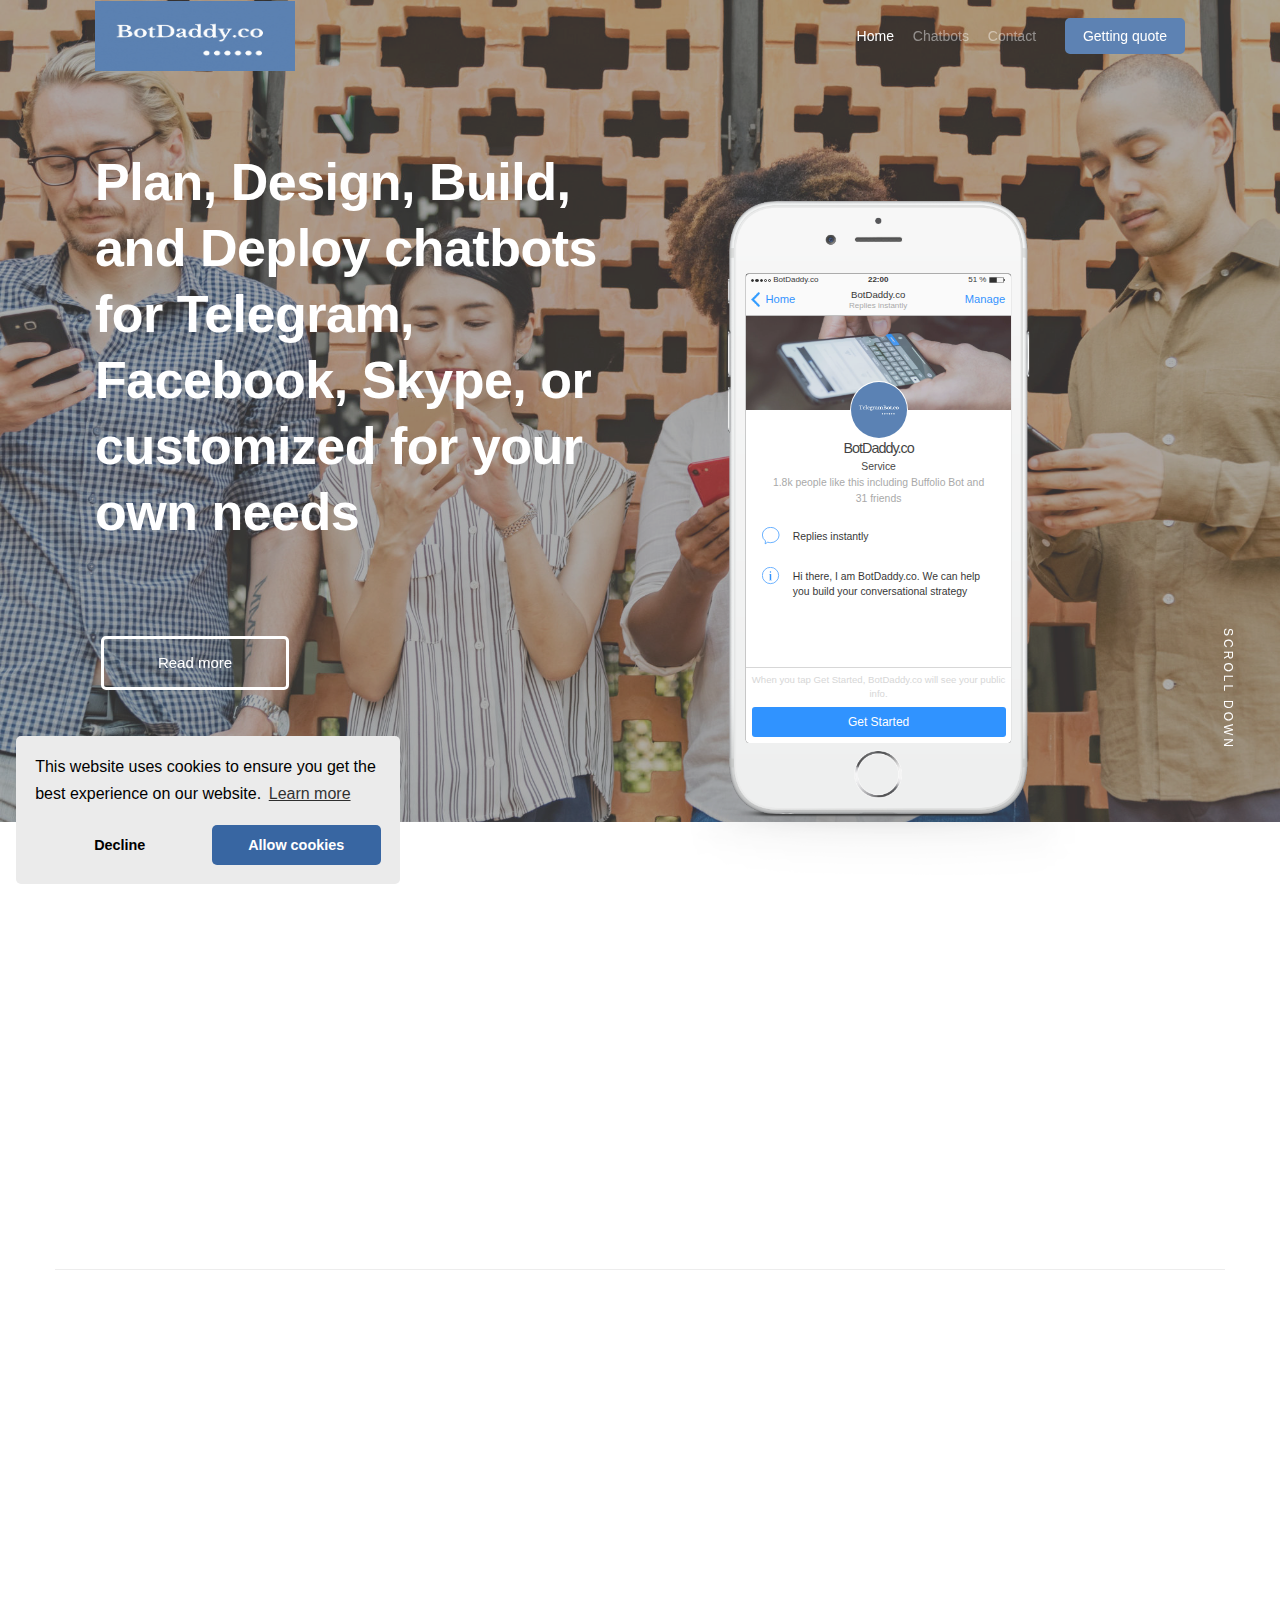
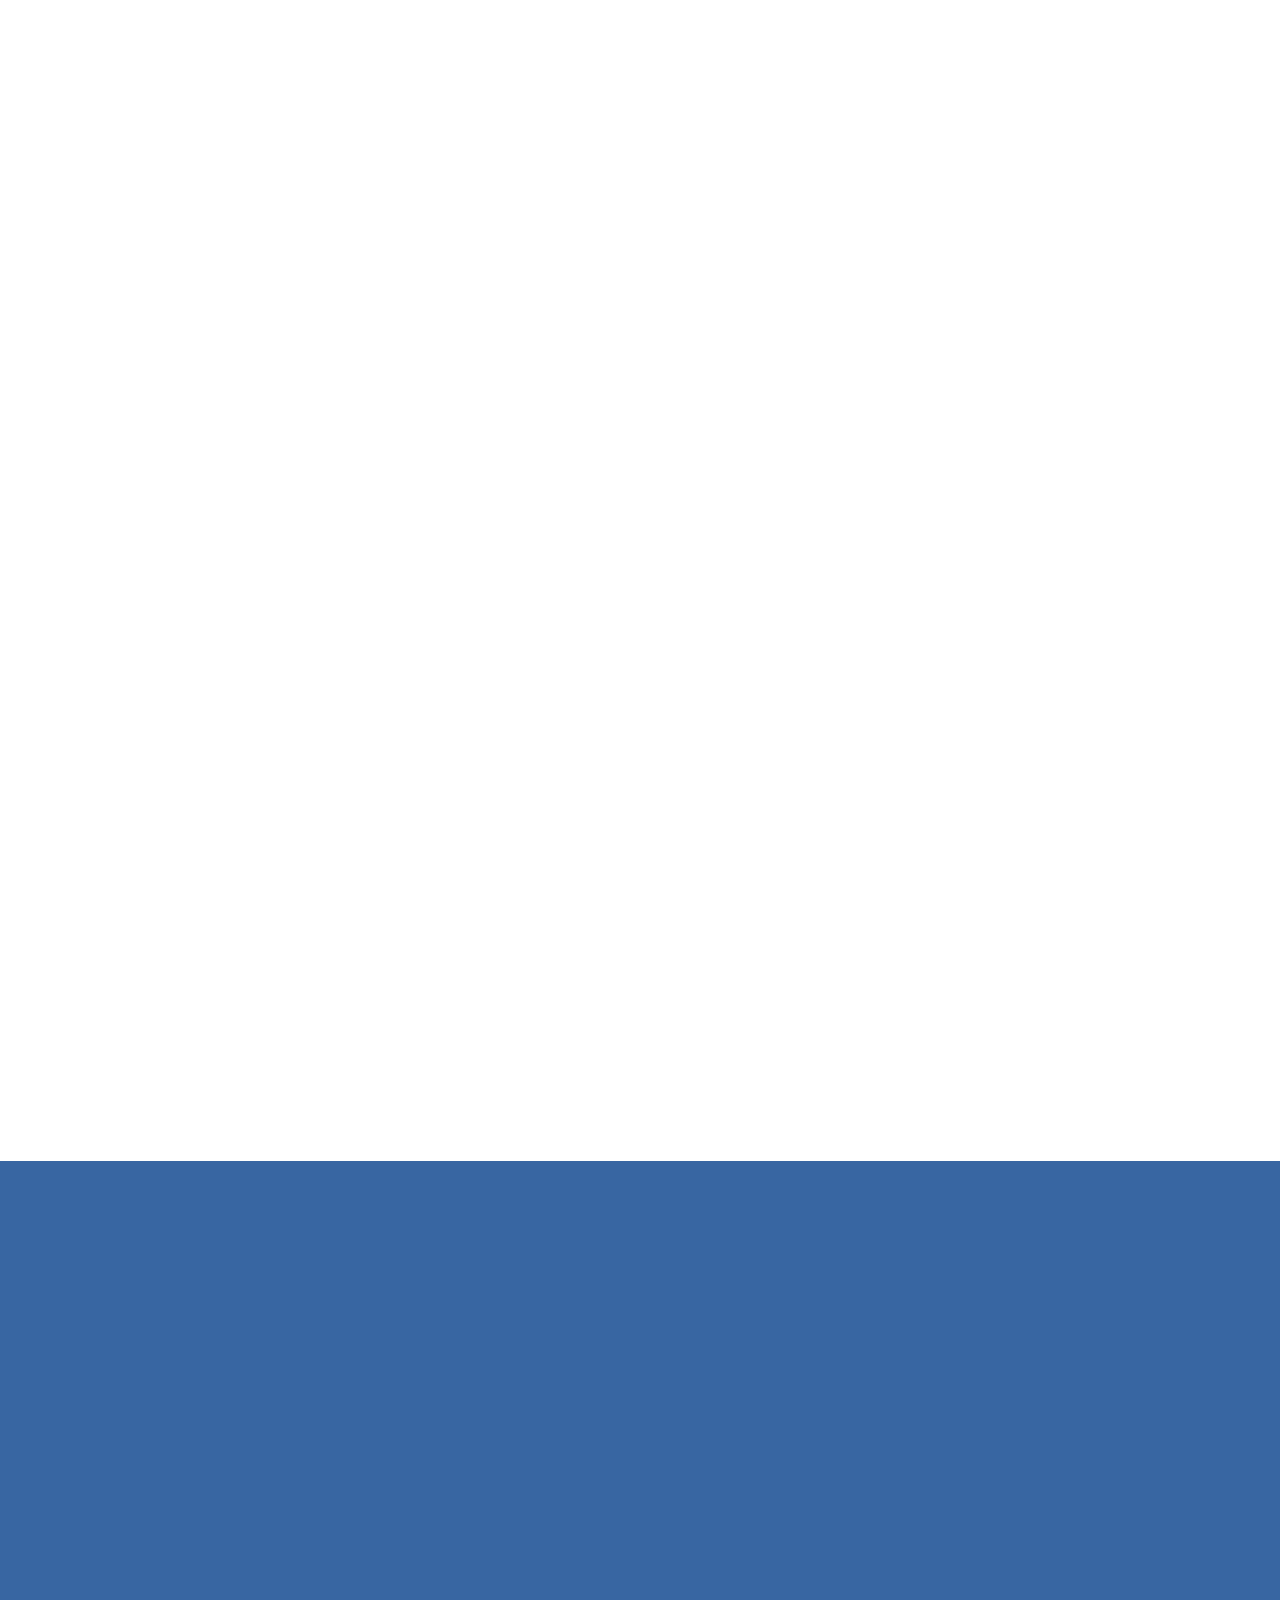
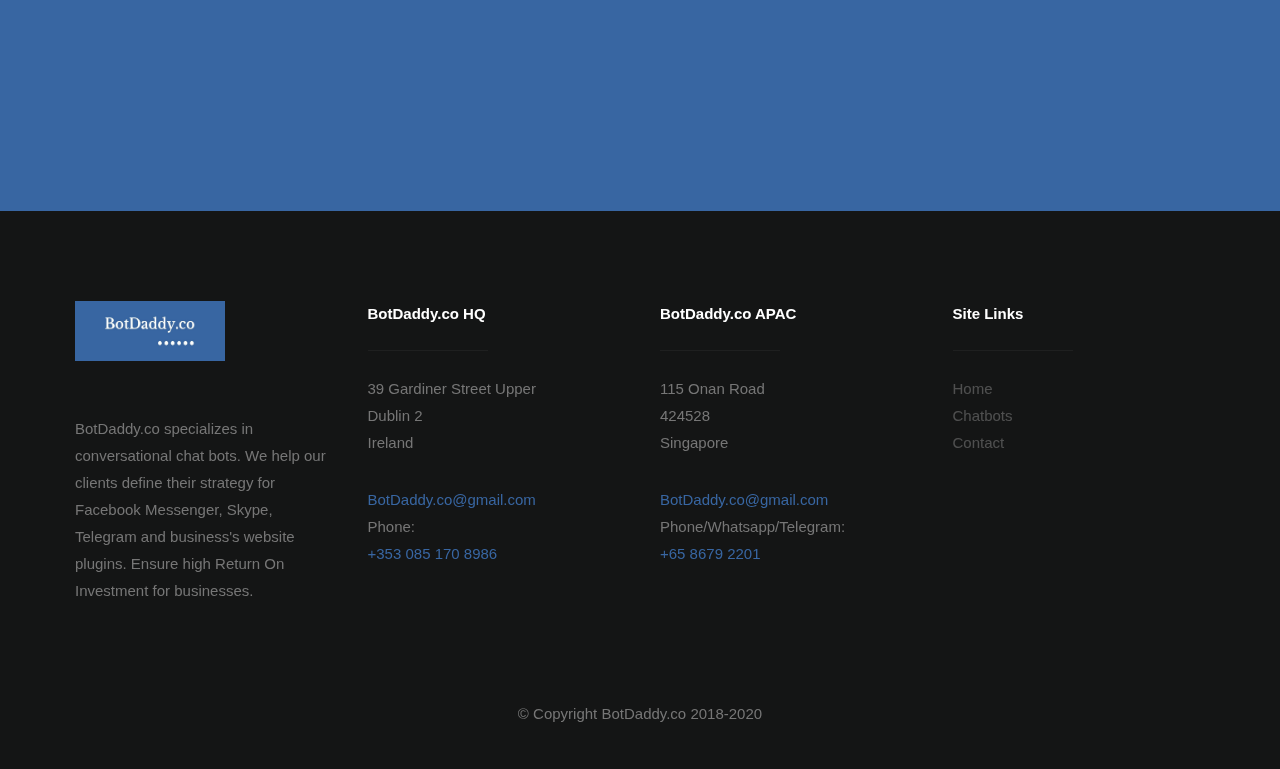
==== index.html @ 033c1978 "Improve loading speed" ====
<!DOCTYPE html>
<!--[if lt IE 9 ]><html class="no-js oldie" lang="en"> <![endif]-->
<!--[if IE 9 ]><html class="no-js oldie ie9" lang="en"> <![endif]-->
<!--[if (gte IE 9)|!(IE)]><!-->
<html class="no-js" lang="en">
<!--<![endif]-->

<head>

    <!--- basic page needs
   ================================================== -->
    <meta charset="utf-8">
    <title>BotDaddy.co</title>
    <!-- Primary Meta Tags -->
    <title>BotDaddy.co - Fully integrated AI driven ChatBots</title>
    <meta name="title" content="BotDaddy.co - Fully integrated AI driven ChatBots">
    <meta name="description" content="BotDaddy.co specializes in driving business goals through AI driven ChatBots for global brands and in integrating ChatBots in the customer journey.">

    <!-- Open Graph / Facebook -->
    <meta property="og:type" content="website">
    <meta property="og:url" content="https://botdaddy.co/">
    <meta property="og:title" content="BotDaddy.co - Fully integrated AI driven ChatBots">
    <meta property="og:description" content="BotDaddy.co specializes in driving business goals through AI driven ChatBots for global brands and in integrating ChatBots in the customer journey.">
    <meta property="og:image" content="https://raw.githubusercontent.com/itchybumDev/BotDaddy.co/master/images/logo.png">

    <!-- Twitter -->
    <meta property="twitter:card" content="summary_large_image">
    <meta property="twitter:url" content="https://botdaddy.co/">
    <meta property="twitter:title" content="BotDaddy.co - Fully integrated AI driven ChatBots">
    <meta property="twitter:description" content="BotDaddy.co specializes in driving business goals through AI driven ChatBots for global brands and in integrating ChatBots in the customer journey.">
    <meta property="twitter:image" content="https://raw.githubusercontent.com/itchybumDev/BotDaddy.co/master/images/logo.png">

    <!-- mobile specific metas
   ================================================== -->
    <meta name="viewport" content="width=device-width, initial-scale=1">

    <!-- CSS
   ================================================== -->
    <link rel="stylesheet" href="css/base.css">
    <link rel="stylesheet" href="css/vendor.css">
    <link rel="stylesheet" href="css/main.css">
    <link rel="stylesheet" href="css/jquery.fbmessenger.css">

    <style>
        .filter-blue {
            filter: invert(39%) sepia(3%) saturate(7454%) hue-rotate(175deg) brightness(97%) contrast(108%);
        }
       .feature.map {
            height:100%;
            iframe {
                height:100%;
                width:100%;
                border:0;
                filter: url("data:image/svg+xml;utf8,<svg xmlns=\'http://www.w3.org/2000/svg\'><filter id=\'grayscale\'><feColorMatrix type=\'matrix\' values=\'0.3333 0.3333 0.3333 0 0 0.3333 0.3333 0.3333 0 0 0.3333 0.3333 0.3333 0 0 0 0 0 1 0\'/></filter></svg>#grayscale"); /* Firefox 10+ */
                filter: gray; /* IE6-9 */
                -webkit-filter: grayscale(99%); /* Chrome 19+ & Safari 6+ */
                -webkit-backface-visibility: hidden;  /* Fix for transition flickering */
            }
        }
        /* Create four equal columns that sits next to each other */
        .col-img {
            flex: 25%;
            max-width: 25%;
            padding: 20px;
            border:1px solid #ecf1f4;
            display:block;
            margin:-1px -1px 0 0;
        }

        .col-img img {
            margin-top: 8px;
            vertical-align: middle;
            transform: scale(1.0);
            -webkit-transform: scale(1.0);
            -webkit-transition: 0.6s ease;
            transition: 0.6s ease;
        }

        .col-img img:hover {
            transform: scale(1.1);
            -webkit-transform: scale(1.1);
            -webkit-transition: 0.6s ease;
            transition: 0.6s ease;
        }
        /* Responsive layout - makes a two column-layout instead of four columns */
        @media screen and (max-width: 800px) {
            .col-img {
                flex: 50%;
                max-width: 50%;
            }
        }

        /* Responsive layout - makes the two columns stack on top of each other instead of next to each other */
        @media screen and (max-width: 600px) {
            .col-img {
                /* flex: 100%; */
                max-width: 100%;
            }
        }
    </style>

    <!-- script
   ================================================== -->
    <script src="js/modernizr.js"></script>
    <script src="js/pace.min.js"></script>

    <!-- favicons
	================================================== -->
    <link rel="shortcut icon" href="favicon.ico?" type="image/x-icon">
    <link rel="icon" href="favicon.ico?" type="image/x-icon">

    <!-- clock
    ================================================== -->
    <script>
    function startTime() {
        var today = new Date();
        var h = today.getHours();
        var m = today.getMinutes();
        m = checkTime(m);
        document.getElementById('jsm-clock').innerHTML = h + ":" + m;
        var t = setTimeout(startTime, 500);
    }

    function checkTime(i) {
        if (i < 10) {i = "0" + i};  // add zero in front of numbers < 10
        return i;
    }
	</script>

	<!-- Google Analytics
    =================================================== -->
    <!-- Global site tag (gtag.js) - Google Analytics -->
		<script async src="https://www.googletagmanager.com/gtag/js?id=UA-74385124-1"></script>
		<script>
 			window.dataLayer = window.dataLayer || [];
  			function gtag(){dataLayer.push(arguments);}
  			gtag('js', new Date());

  			gtag('config', 'UA-74385124-1');
	</script>
    <!-- End Google Analytics -->

	<!-- Google Tag Manager -->
    <script>(function(w,d,s,l,i){w[l]=w[l]||[];w[l].push({'gtm.start':
    new Date().getTime(),event:'gtm.js'});var f=d.getElementsByTagName(s)[0],
    j=d.createElement(s),dl=l!='dataLayer'?'&l='+l:'';j.async=true;j.src=
    'https://www.googletagmanager.com/gtm.js?id='+i+dl;f.parentNode.insertBefore(j,f);
    })(window,document,'script','dataLayer','GTM-W5M9P9');</script>
    <!-- End Google Tag Manager -->
    <!-- Google Tag Manager (noscript) -->
    <noscript><iframe src="https://www.googletagmanager.com/ns.html?id=GTM-W5M9P9"
    height="0" width="0" style="display:none;visibility:hidden"></iframe></noscript>
    <!-- End Google Tag Manager (noscript) -->
	<!-- End Google Tag Manager -->


    <!-- Cookie stuff
    =================================================-->
    <link rel="stylesheet" type="text/css" href="css/cookieconsent.min.css" />
    <script src="js/cookieconsent.js"></script>

    <script>
    window.addEventListener("load", function(){
        window.cookieconsent.initialise({
        "palette": {
            "popup": {
            "background": "#ebebeb",
            "text": "#000"
            },
            "button": {
            "background": "#3866a2"
            }
        },
        "theme": "classic",
        "position": "bottom-left",

        "type": "opt-in",
        "content": {
            "href": "https://BotDaddy.co/cookies/"
        },

        onInitialise: function (status) {
            var type = this.options.type;
            var didConsent = this.hasConsented();
            if (type == 'opt-in' && didConsent) {
                // enable cookies
                console.log("consent previously given");
            }
            if (type == 'opt-out' && !didConsent) {
                // disable cookies
                console.log("consent previously denied");
            }
        },

        onStatusChange: function(status, chosenBefore) {
            var type = this.options.type;
            var didConsent = this.hasConsented();
            if (type == 'opt-in' && didConsent) {
                // enable cookies
                console.log("consent given");
            }
            if (type == 'opt-out' && !didConsent) {
                // disable cookies
                console.log("consent revoked");
            }
        },

        onRevokeChoice: function() {
            var type = this.options.type;
            if (type == 'opt-in') {
                // disable cookies
                console.log("consent active revoked");
            }
            if (type == 'opt-out') {
                // enable cookies
                console.log("consent active allowed");
            }
        },
    })});
    </script>


    <!-- header
   ================================================== -->
   <header id="header" class="row">
    <link rel="shortcut icon" type="image/x-icon" href="favicon.ico?">
    <link rel="apple-touch-icon" sizes="180x180" href="/apple-touch-icon.png">
    <link rel="icon" type="image/png" sizes="32x32" href="/favicon-32x32.png">
    <link rel="icon" type="image/png" sizes="16x16" href="/favicon-16x16.png">
    <link rel="manifest" href="/site.webmanifest">
    <link rel="mask-icon" href="/safari-pinned-tab.svg" color="#5bbad5">
    <meta name="msapplication-TileColor" content="#da532c">
    <meta name="theme-color" content="#ffffff">



   		<div class="header-logo">
	        <a href="index.html">BotDaddy.co</a>
	    </div>

	   	<nav id="header-nav-wrap">
			<ul class="header-main-nav">
				<li class="current"><a class="smoothscroll"  href="#home" title="home">Home</a></li>
                <li><a class="smoothscroll"  href="#about" title="about">Chatbots</a></li>
<!-- 				<li><a class="smoothscroll"  href="#jobs" title="jobs">Jobs</a></li>
				<li><a class="smoothscroll"  href="#team" title="team">Team</a></li> -->
				<li><a class="smoothscroll"  href="#maps" title="contact">Contact</a></li>
			</ul>

            <a href="mailto:BotDaddy.co@gmail.com?subject=Information request via BotDaddy.co" title="Quote-me" class="button button-primary cta">Getting quote</a>
		</nav>

		<a class="header-menu-toggle" href="#"><span>Menu</span></a>

   </header> <!-- /header -->


   <!-- home
   ================================================== -->
   <section id="home" data-parallax="scroll" data-image-src="images/hero-bg.jpg" data-natural-width=3000 data-natural-height=2000>

        <div class="overlay"></div>
        <div class="home-content">

            <div class="row contents">
                <div class="home-content-left">

                    <h1 data-aos="fade-up">
                        Plan, Design, Build, 
                        and Deploy chatbots for 
                        Telegram, Facebook, Skype,
                        or customized for your own needs
                    </h1>

                    <div class="buttons" data-aos="fade-up">
                        <a href="#about" class="smoothscroll button stroke">
                            Read more
                        </a>
                    </div>

                </div>

                <div class="home-image-right">
                    <div class="vcenter">
                        <div class="iphone-wrapper">
                            <img alt="iPhone 6 white" src="images/iphone-app-940.png" />
                            <div class="screen-content">
                            </div>
                        </div>
                    </div>
                </div>
            </div>

        </div> <!-- end home-content -->

        <!-- end home-social-list -->

        <div class="home-scrolldown">
            <a href="#about" class="scroll-icon smoothscroll">
                <span>Scroll Down</span>
            </a>
        </div>

    </section> <!-- end home -->


    <!-- about
    ================================================== -->
    <section id="about">
        <div class="row about-intro">

            <div class="col-four">
                <h1 class="intro-header" data-aos="fade-up">Why chatbots?</h1>
            </div>
            <div class="col-eight">
                <p class="lead" data-aos="fade-up">
                    Due to Covid-19, companies have picked up the pace to move to the cloud, especially in online customer-interaction.
                    We believe 1-on-1 conversation offers unparalleled opportunities to with your customers in a natural way via chat bots. At
                    BotDaddy.co we have strong backgrounds in retails, marketing, customer care, queuing system and finacial advisors.
                </p>
            </div>

        </div>

        <div class="row about-features">

            <div class="features-list block-1-3 block-m-1-2 block-mob-full group">

                <div class="bgrid feature" data-aos="fade-up">

                    <span class="filter-blue"><img src="./images/icons/megaphone.svg" alt="megaphone" srcset="./images/icons/megaphone.svg" width="50px" height="50px"></span>

                    <div class="service-content">

                        <h3>Reach billions of people</h3>

                        <p>More than 2.3 billion people chat every day. Users use Telegram, Facebook Messenger, WeChat, WhatsApp and many other platforms to talk with brands. <a href="https://www.messengerpeople.com/global-messenger-usage-statistics/">Source</a>
                        </p>

                    </div>

                    </div> <!-- /bgrid -->

                    <div class="bgrid feature" data-aos="fade-up">

                    <span class="filter-blue"><img src="./images/icons/chat.svg" alt="chat" srcset="./images/icons/chat.svg" width="50px" height="50px"></span>

                    <div class="service-content">
                        <h3>Have 1-1 personal conversations</h3>

                        <p>Companies have a unique opportunity to have personalized conversations through messaging platforms.
                            Answering customers' queries at a fraction of a seconds and reduce the workload on customer service agents.
                        </p>


                    </div>

                </div> <!-- /bgrid -->

                <div class="bgrid feature" data-aos="fade-up">

                    <span class="filter-blue"><img src="./images/icons/dollar.svg" alt="dollar" srcset="./images/icons/dollar.svg" width="50px" height="50px"></span>


                    <div class="service-content">
                        <h3>Drive conversion & sales</h3>

                        <p>With chatbot technology you can leverage the conversation to drive conversion and sales.
                            Scale business globally without increasing your overhead cost for human agents.
                        </p>

                    </div>

                </div> <!-- /bgrid -->

                    <div class="bgrid feature" data-aos="fade-up">

                        <span class="filter-blue"><img src="./images/icons/conversation.svg" alt="conversation" srcset="./images/icons/conversation.svg" width="50px" height="50px"></span>


                    <div class="service-content">
                        <h3>Conversational Strategy</h3>

                        <p>We work closely together with you to create a plan that fits with your business goals.
                            And refine the requirements along the way to produce battle-tested application, that will perform at global scale.
                        </p>

                    </div>

                    </div> <!-- /bgrid -->

                <div class="bgrid feature" data-aos="fade-up">

                    <span class="filter-blue"><img src="./images/icons/gear.svg" alt="gear" srcset="./images/icons/gear.svg" width="50px" height="50px"></span>


                    <div class="service-content">
                        <h3>Bespoke bot building</h3>

                        <p>We design, build, deploy & maintain chat bots with Machine Learning, AI in a conversational setting.
                        </p>
                    </div>

                </div> <!-- /bgrid -->

                <div class="bgrid feature" data-aos="fade-up">

                    <span class="filter-blue"><img src="./images/icons/connect.svg" alt="connect" srcset="./images/icons/connect.svg" width="50px" height="50px"></span>


                    <div class="service-content">
                        <h3>Integration in your digital journey</h3>

                        <p>We create bots that connects with your systems, and support your business needs.
                            Starting as low as SGD $1388 for production & 3 months of production support.
                        </p>

                    </div>

                </div> <!-- /bgrid -->

            </div> <!-- end features-list -->

        </div> <!-- end about-features -->

        <div class="row about-how">

            <h1 class="intro-header" data-aos="fade-up">How we work</h1>

            <div class="about-how-content" data-aos="fade-up">
                <div class="about-how-steps block-1-2 block-tab-full group">

                    <div class="bgrid step" data-item="1">
                        <h3>Strategy</h3>
                        <p>We starts with a simple question: "What problem are you trying to solve for your customers?". On this basis, we create 
                            a strategy to have a conversational bot to answer and address your customers' problems.
                    </div>

                    <div class="bgrid step" data-item="2">
                        <h3>Design</h3>
                        <p>We design a conversation flow that represents your company's personalities. This can be a custom-built platform, Facebook Messenger, Telegram, Skype chat platform.
                        </p>
                    </div>

                    <div class="bgrid step" data-item="3">
                        <h3>Development</h3>
                        <p>We create, develop, deploy & maintain the bot. All our chat are powered with the BotDaddy.co multi-lingual NLP and AI which supports English, Vietnamese & Thai. Our bots are privacy by design and adhere to the strict EU privacy guidelines.
                        </p>
                    </div>

                    <div class="bgrid step" data-item="4">
                        <h3>Maintenance</h3>
                        <p>We maintain the health of the bot, ensure that the bot is available for 99.99% of the time. 
                            Consumers can expect a response within a minute. We continuously collect usage metrics, which allowing business to review
                            and decide on the next business goals to fully capture the customers' needs.
                        </p>
                    </div>

                </div>
           </div> <!-- end about-how-content -->

        </div> <!-- end about-how -->

<!-- s -->

    </section> <!-- end about -->


    <!-- pricing
    ================================================== -->
    <!-- <section id="jobs">
        <div class="row jobs-content">

            <div class="col-four jobs-intro">
                <h1 class="intro-header" data-aos="fade-up">Join our team!</h1>

                <p data-aos="fade-up">
                Are you ready to join a fast growing company? We are always looking for talent to join our team.
                <br>
                We have offices in Amsterdam, the Netherlands and Ho Chi Minh, Vietnam. Our cultural values are open, responsible, transparent, honest. Both internal and external. Want to join our team?
                </p>
            </div>

            <div class="col-eight jobs-table">
                <div class="row">

                    <div class="col-six plan-wrap">
                        <div class="plan-block" data-aos="fade-up">

                            <div class="plan-top-part">
                                <h3 class="plan-block-title">Chat & Voice Bot Consultant</h3>
                                <p class="plan-block-price">APAC</p>
                                <p class="plan-block-per">Ho Chi Minh</p>
                            </div>

                            <div class="plan-bottom-part">
                                <ul class="plan-block-features">
                                    <li><span>Location:</span> Ho Chi Minh City, Vietnam</li>
                                    <li>Own client projects from start to finish</li>
                                    <li>Chat bot expert</li>
                                    <li>Super Project Manager</li>
                                    <li><a href="files/Chat%20&%20Voicebot%20Consultant%20APAC.pdf" target="_blank">Full job description</a></li>
                                </ul>

                                <a class="button button-primary large" href="mailto:BotDaddy.co@gmail.com?subject=Application via website&body=Please include all relevant information and your resume.">Apply here</a>
                            </div>

                        </div>
                    </div> 

                    <div class="col-six plan-wrap">
                        <div class="plan-block primary" data-aos="fade-up">

                            <div class="plan-top-part">
                                <h3 class="plan-block-title">Chat & Voice Bot Consultant</h3>
                                <p class="plan-block-price">EMEA</p>
                                <p class="plan-block-per">Amsterdam</p>
                            </div>

                            <div class="plan-bottom-part">
                                <ul class="plan-block-features">
                                    <li><span>Location:</span> Amsterdam, the Netherlands</li>
                                    <li>Own client projects from start to finish</li>
                                    <li>Chat bot expert</li>
                                    <li>Super Project Manager</li>
                                    <li><a href="files/Chat%20&%20Voicebot%20Consultant%20EMEA.pdf" target="_blank">Full job description</a></li>
                                </ul>

                                <a class="button button-primary large" href="mailto:BotDaddy.co@gmail.com?subject=Application via website&body=Please include all relevant information and your resume.">Apply here</a>
                            </div>

                        </div>
                    </div>  end plan-wrap 

                </div>
            </div>  end jobs-table 

        </div>  end jobs-content 
    </section>  end jobs  -->


    <!-- maps
    ================================================== -->
        <section id="maps">
            <iframe src="https://snazzymaps.com/embed/268278" width="100%" height="600p" style="border:none;"></iframe>
        </section> 
    <!-- end maps -->

    <!-- footer
    ================================================== -->
    <footer>
        <div class="footer-main">
            <div class="row">

                <div class="col-three md-1-3 tab-full footer-info">

                    <div class="footer-logo">

                    </div>

                    <p>
                    BotDaddy.co specializes in conversational chat bots. We help our clients define their strategy for Facebook Messenger, Skype, Telegram and business's website plugins. Ensure high Return On Investment for businesses.
                    </p>

                </div> <!-- end footer-info -->

                <div class="col-three md-1-3 tab-1-2 mob-full footer-contact">

                    <h4>BotDaddy.co HQ</h4>

                    <p>
                    39 Gardiner Street Upper<br>
                    Dublin 2<br>
                    Ireland<br>
                    </p>

                    <p>
                    <a href="mailto:BotDaddy.co@gmail.com">BotDaddy.co@gmail.com</a><br>
                    Phone:<br>
                    <a href="tel:+353851708986">+353 085 170 8986</a><br>
                    </p>

                </div> <!-- end footer-contact -->

                <div class="col-three md-1-3 tab-1-2 mob-full footer-contact">

                    <h4>BotDaddy.co APAC</h4>

                    <p>
                    115 Onan Road<br>
                    424528<br>
					Singapore<br>
                    </p>

                    <p>
                    <a href="mailto:BotDaddy.co@gmail.com">BotDaddy.co@gmail.com</a> <br>
                    Phone/Whatsapp/Telegram: <br> 
                    <a href="tel:+6586792201">+65 8679 2201</a><br>
                    </p>

                </div> <!-- end footer-contact -->

                <div class="col-two md-1-3 tab-1-2 mob-full footer-site-links">

                    <h4>Site Links</h4>

                    <ul class="list-links">
                        <li><a href="#home">Home</a></li>
                        <li><a href="#about">Chatbots</a></li>
                        <li><a href="#maps">Contact</a></li>
<!--                         <li><a href="facebook-privacy-policy-for-conversed-ai/index.html">Privacy Policy</a></li>
                        <li><a href="cookies/index.html">Cookie Policy</a></li> -->
                    </ul>

                </div> <!-- end footer-site-links -->



            </div> <!-- /row -->
        </div> <!-- end footer-main -->

    <div class="footer-bottom">

      	<div class="row">

      		<div class="col-twelve">
	      		<div class="copyright">
		            <span>© Copyright BotDaddy.co 2018-2020</span>
		         </div>

		         <div id="go-top">
		            <a class="smoothscroll" title="Back to Top" href="#top"><i class="icon-arrow-up"></i></a>
		         </div>
	      	</div>

      	</div> <!-- end footer-bottom -->

    </div>

    </footer>

    <div id="preloader">
    	<div id="loader"></div>
    </div>

    <!-- Java Script
    ================================================== -->
    <script src="js/jquery-2.1.3.min.js"></script>
    <script src="js/plugins.js"></script>
    <script src="js/jquery.fbmessenger.js"></script>
    <script src="js/main.js"></script>


</body>

</html>
---- css/base.css ----
/* =================================================================== 
 *
 *  Dazzle v1.0 Base Stylesheet
 *  04-27-2017
 *  ------------------------------------------------------------------
 *
 *  TOC:
 *  01. reset 
 *  02. basic/base setup styles
 *  03. grid
 *  04. block grids
 *  05. MISC
 *
 * =================================================================== */


/* ===================================================================
 *  01. reset  
 *  normalize.css v5.0.0 | MIT License | 
 *  github.com/necolas/normalize.css
 *
 * ------------------------------------------------------------------- */

html {
  font-family: sans-serif;
  line-height: 1.15;
  -ms-text-size-adjust: 100%;
  -webkit-text-size-adjust: 100%;
}

body {
  margin: 0;
}

article,
aside,
footer,
header,
nav,
section {
  display: block;
}

h1 {
  font-size: 2em;
  margin: 0.67em 0;
}

figcaption,
figure,
main {
  display: block;
}

figure {
  margin: 1em 40px;
}

hr {
  box-sizing: content-box;
  height: 0;
  overflow: visible;
}

pre {
  font-family: monospace, monospace;
  font-size: 1em;
}

a {
  background-color: transparent;
  -webkit-text-decoration-skip: objects;
}

a:active,
a:hover {
  outline-width: 0;
}

abbr[title] {
  border-bottom: none;
  text-decoration: underline;
  text-decoration: underline dotted;
}

b,
strong {
  font-weight: inherit;
}

b,
strong {
  font-weight: bolder;
}

code,
kbd,
samp {
  font-family: monospace, monospace;
  font-size: 1em;
}

dfn {
  font-style: italic;
}

mark {
  background-color: #ff0;
  color: #000;
}

small {
  font-size: 80%;
}

sub,
sup {
  font-size: 75%;
  line-height: 0;
  position: relative;
  vertical-align: baseline;
}

sub {
  bottom: -0.25em;
}

sup {
  top: -0.5em;
}

audio,
video {
  display: inline-block;
}

audio:not([controls]) {
  display: none;
  height: 0;
}

img {
  border-style: none;
}

svg:not(:root) {
  overflow: hidden;
}

button,
input,
optgroup,
select,
textarea {
  font-family: sans-serif;
  font-size: 100%;
  line-height: 1.15;
  margin: 0;
}

button,
input {
  overflow: visible;
}

button,
select {
  text-transform: none;
}

button,
html [type="button"],
[type="reset"],
[type="submit"] {
  -webkit-appearance: button;
}

button::-moz-focus-inner,
[type="button"]::-moz-focus-inner,
[type="reset"]::-moz-focus-inner,
[type="submit"]::-moz-focus-inner {
  border-style: none;
  padding: 0;
}

button:-moz-focusring,
[type="button"]:-moz-focusring,
[type="reset"]:-moz-focusring,
[type="submit"]:-moz-focusring {
  outline: 1px dotted ButtonText;
}

fieldset {
  border: 1px solid #c0c0c0;
  margin: 0 2px;
  padding: 0.35em 0.625em 0.75em;
}

legend {
  box-sizing: border-box;
  color: inherit;
  display: table;
  max-width: 100%;
  padding: 0;
  white-space: normal;
}

progress {
  display: inline-block;
  vertical-align: baseline;
}

textarea {
  overflow: auto;
}

[type="checkbox"],
[type="radio"] {
  box-sizing: border-box;
  padding: 0;
}

[type="number"]::-webkit-inner-spin-button,
[type="number"]::-webkit-outer-spin-button {
  height: auto;
}

[type="search"] {
  -webkit-appearance: textfield;
  outline-offset: -2px;
}

[type="search"]::-webkit-search-cancel-button,
[type="search"]::-webkit-search-decoration {
  -webkit-appearance: none;
}

::-webkit-file-upload-button {
  -webkit-appearance: button;
  font: inherit;
}

details,
menu {
  display: block;
}

summary {
  display: list-item;
}

canvas {
  display: inline-block;
}

template {
  display: none;
}

[hidden] {
  display: none;
}


/* ===================================================================
 *  02. basic/base setup styles - (_basic.scss)
 *
 * ------------------------------------------------------------------- */

html {
  font-size: 62.5%;
  box-sizing: border-box;
}

*,
*::before,
*::after {
  box-sizing: inherit;
}

body {
  font-weight: normal;
  line-height: 1;
  text-rendering: optimizeLegibility;
  word-wrap: break-word;
  -webkit-overflow-scrolling: touch;
  -webkit-text-size-adjust: none;
}

body,
input,
button {
  -moz-osx-font-smoothing: grayscale;
  -webkit-font-smoothing: antialiased;
}


/* ------------------------------------------------------------------- 
 * Media - (_basic.scss)
 * ------------------------------------------------------------------- */

img,
video {
  max-width: 100%;
  height: auto;
}


/* ------------------------------------------------------------------- 
 * Typography resets - (_basic.scss)
 * ------------------------------------------------------------------- */

div, dl, dt, dd, ul, ol, li, h1, h2, h3, h4, h5, h6, pre, form, p, blockquote, th, td {
  margin: 0;
  padding: 0;
}

h1, h2, h3, h4, h5, h6 {
  -webkit-font-variant-ligatures: common-ligatures;
  -moz-font-variant-ligatures: common-ligatures;
  font-variant-ligatures: common-ligatures;
  text-rendering: optimizeLegibility;
}

em,
i {
  font-style: italic;
  line-height: inherit;
}

strong,
b {
  font-weight: bold;
  line-height: inherit;
}

small {
  font-size: 60%;
  line-height: inherit;
}

ol,
ul {
  list-style: none;
}

li {
  display: block;
}


/* ------------------------------------------------------------------- 
 * links - (_basic.scss)
 * ------------------------------------------------------------------- */

a {
  text-decoration: none;
  line-height: inherit;
}

a img {
  border: none;
}


/* ------------------------------------------------------------------- 
 * inputs - (_basic.scss)
 * ------------------------------------------------------------------- */

fieldset {
  margin: 0;
  padding: 0;
}

input[type="email"],
input[type="number"],
input[type="search"],
input[type="text"],
input[type="tel"],
input[type="url"],
input[type="password"],
textarea {
  -webkit-appearance: none;
  -moz-appearance: none;
  -ms-appearance: none;
  -o-appearance: none;
  appearance: none;
}


/* ===================================================================
 *  03. grid - (_grid.scss)
 *
 * ------------------------------------------------------------------- */

.row {
  width: 94%;
  max-width: 1170px;
  margin: 0 auto;
}

.row:after {
  content: "";
  display: table;
  clear: both;
}

.row .row {
  width: auto;
  max-width: none;
  margin-left: -20px;
  margin-right: -20px;
}

[class*="col-"],
.bgrid {
  float: left;
}

[class*="col-"]+[class*="col-"].end {
  float: right;
}

[class*="col-"] {
  padding: 0 20px;
}

.col-one {
  width: 8.33333%;
}

.col-two,
.col-1-6 {
  width: 16.66667%;
}

.col-three,
.col-1-4 {
  width: 25%;
}

.col-four,
.col-1-3 {
  width: 33.33333%;
}

.col-five {
  width: 41.66667%;
}

.col-six,
.col-1-2 {
  width: 50%;
}

.col-seven {
  width: 58.33333%;
}

.col-eight,
.col-2-3 {
  width: 66.66667%;
}

.col-nine,
.col-3-4 {
  width: 75%;
}

.col-ten,
.col-5-6 {
  width: 83.33333%;
}

.col-eleven {
  width: 91.66667%;
}

.col-twelve,
.col-full {
  width: 100%;
}


/* ------------------------------------------------------------------- 
 * medium size devices - (_grid.scss)
 * ------------------------------------------------------------------- */

@media only screen and (max-width: 1024px) {
  .row .row {
    margin-left: -18px;
    margin-right: -18px;
  }
  [class*="col-"] {
    padding: 0 18px;
  }
  .md-two,
  .md-1-6 {
    width: 16.66667%;
  }
  .md-one {
    width: 8.33333%;
  }
  .md-three,
  .md-1-4 {
    width: 25%;
  }
  .md-four,
  .md-1-3 {
    width: 33.33333%;
  }
  .md-five {
    width: 41.66667%;
  }
  .md-six,
  .md-1-2 {
    width: 50%;
  }
  .md-seven {
    width: 58.33333%;
  }
  .md-eight,
  .md-2-3 {
    width: 66.66667%;
  }
  .md-nine,
  .md-3-4 {
    width: 75%;
  }
  .md-ten,
  .md-5-6 {
    width: 83.33333%;
  }
  .md-eleven {
    width: 91.66667%;
  }
  .md-twelve,
  .md-full {
    width: 100%;
  }
}


/* ------------------------------------------------------------------- 
 * tablets - (_grid.scss)
 * ------------------------------------------------------------------- */

@media only screen and (max-width: 768px) {
  .row {
    width: auto;
    padding-left: 30px;
    padding-right: 30px;
  }
  .row .row {
    padding-left: 0;
    padding-right: 0;
    margin-left: -15px;
    margin-right: -15px;
  }
  [class*="col-"] {
    padding: 0 15px;
  }
  .tab-1-4 {
    width: 25%;
  }
  .tab-1-3 {
    width: 33.33333%;
  }
  .tab-1-2 {
    width: 50%;
  }
  .tab-2-3 {
    width: 66.66667%;
  }
  .tab-3-4 {
    width: 75%;
  }
  .tab-full {
    width: 100%;
  }
}


/* ------------------------------------------------------------------- 
 *  mobile devices - (_grid.scss)
 * ------------------------------------------------------------------- */

@media only screen and (max-width: 600px) {
  .row {
    padding-left: 25px;
    padding-right: 25px;
  }
  .row .row {
    margin-left: -10px;
    margin-right: -10px;
  }
  [class*="col-"] {
    /*padding: 0 10px;*/
    width: 100% !important;
    float: none !important;
    clear: both !important;
    margin-left: 0;
    margin-right: 0;
    padding: 0;
  }
  .mob-1-4 {
    width: 25%;
  }
  .mob-1-3 {
    width: 33.33333%;
  }
  .mob-1-2 {
    width: 50%;
  }
  .mob-2-3 {
    width: 66.66667%;
  }
  .mob-3-4 {
    width: 75%;
  }
  .mob-full {
    width: 100%;
  }
}


/* ------------------------------------------------------------------- 
 * small mobile devices - (_grid.scss)
 * ------------------------------------------------------------------- */

@media only screen and (max-width: 400px) {
  .row .row {
    padding-left: 0;
    padding-right: 0;
    margin-left: 0;
    margin-right: 0;
  }
  [class*="col-"] {
    width: 100% !important;
    float: none !important;
    clear: both !important;
    margin-left: 0;
    margin-right: 0;
    padding: 0;
  }
  [class*="col-"]+[class*="col-"].end {
    float: none;
  }
}


/* ===================================================================
 *  04. block grids - (_grid.scss)
 *
 * ------------------------------------------------------------------- */

[class*="block-"]:after {
  content: "";
  display: table;
  clear: both;
}

.block-1-6 .bgrid {
  width: 16.66667%;
}

.block-1-5 .bgrid {
  width: 20%;
}

.block-1-4 .bgrid {
  width: 25%;
}

.block-1-3 .bgrid {
  width: 33.33333%;
}

.block-1-2 .bgrid {
  width: 50%;
}


/**
 * Clearing for block grid columns. Allow columns with 
 * different heights to align properly.
 */

.block-1-6 .bgrid:nth-child(6n+1),
.block-1-5 .bgrid:nth-child(5n+1),
.block-1-4 .bgrid:nth-child(4n+1),
.block-1-3 .bgrid:nth-child(3n+1),
.block-1-2 .bgrid:nth-child(2n+1) {
  clear: both;
}


/* ------------------------------------------------------------------- 
 * medium size devices - (_grid.scss)
 * ------------------------------------------------------------------- */

@media only screen and (max-width: 1024px) {
  .block-m-1-6 .bgrid {
    width: 16.66667%;
  }
  .block-m-1-5 .bgrid {
    width: 20%;
  }
  .block-m-1-4 .bgrid {
    width: 25%;
  }
  .block-m-1-3 .bgrid {
    width: 33.33333%;
  }
  .block-m-1-2 .bgrid {
    width: 50%;
  }
  .block-m-full .bgrid {
    width: 100%;
    clear: both;
  }
  [class*="block-m-"] .bgrid:nth-child(n) {
    clear: none;
  }
  .block-m-1-6 .bgrid:nth-child(6n+1),
  .block-m-1-5 .bgrid:nth-child(5n+1),
  .block-m-1-4 .bgrid:nth-child(4n+1),
  .block-m-1-3 .bgrid:nth-child(3n+1),
  .block-m-1-2 .bgrid:nth-child(2n+1) {
    clear: both;
  }
}


/* ------------------------------------------------------------------- 
 * tablets - (_grid.scss)
 * ------------------------------------------------------------------- */

@media only screen and (max-width: 768px) {
  .block-tab-1-6 .bgrid {
    width: 16.66667%;
  }
  .block-tab-1-5 .bgrid {
    width: 20%;
  }
  .block-tab-1-4 .bgrid {
    width: 25%;
  }
  .block-tab-1-3 .bgrid {
    width: 33.33333%;
  }
  .block-tab-1-2 .bgrid {
    width: 50%;
  }
  .block-tab-full .bgrid {
    width: 100%;
    clear: both;
  }
  [class*="block-tab-"] .bgrid:nth-child(n) {
    clear: none;
  }
  .block-tab-1-6 .bgrid:nth-child(6n+1),
  .block-tab-1-6 .bgrid:nth-child(5n+1),
  .block-tab-1-4 .bgrid:nth-child(4n+1),
  .block-tab-1-3 .bgrid:nth-child(3n+1),
  .block-tab-1-2 .bgrid:nth-child(2n+1) {
    clear: both;
  }
}


/* ------------------------------------------------------------------- 
 * mobile devices - (_grid.scss)
 * ------------------------------------------------------------------- */

@media only screen and (max-width: 600px) {
  .block-mob-1-6 .bgrid {
    width: 16.66667%;
  }
  .block-mob-1-5 .bgrid {
    width: 20%;
  }
  .block-mob-1-4 .bgrid {
    width: 25%;
  }
  .block-mob-1-3 .bgrid {
    width: 33.33333%;
  }
  .block-mob-1-2 .bgrid {
    width: 50%;
  }
  .block-mob-full .bgrid {
    width: 100%;
    clear: both;
  }
  [class*="block-mob-"] .bgrid:nth-child(n) {
    clear: none;
  }
  .block-mob-1-6 .bgrid:nth-child(6n+1),
  .block-mob-1-5 .bgrid:nth-child(5n+1),
  .block-mob-1-4 .bgrid:nth-child(4n+1),
  .block-mob-1-3 .bgrid:nth-child(3n+1),
  .block-mob-1-2 .bgrid:nth-child(2n+1) {
    clear: both;
  }
}


/* ------------------------------------------------------------------- 
 * stack on small mobile devices - (_grid.scss)
 * ------------------------------------------------------------------- */

@media only screen and (max-width: 400px) {
  .stack .bgrid {
    width: 100% !important;
    float: none !important;
    clear: both !important;
    margin-left: 0;
    margin-right: 0;
  }
}


/* ===================================================================
 *  05. MISC  - (_grid.scss)
 *
 * ------------------------------------------------------------------- */

.group:after {
  content: "";
  display: table;
  clear: both;
}


/* Misc Helper Styles */

.is-hidden {
  display: none;
}

.is-invisible {
  visibility: hidden;
}

.antialiased {
  -webkit-font-smoothing: antialiased;
  -moz-osx-font-smoothing: grayscale;
}

.overflow-hidden {
  overflow: hidden;
}

.remove-bottom {
  margin-bottom: 0;
}

.half-bottom {
  margin-bottom: 1.5rem !important;
}

.add-bottom {
  margin-bottom: 3rem !important;
}

.no-border {
  border: none;
}

.full-width {
  width: 100%;
}

.text-center {
  text-align: center;
}

.text-left {
  text-align: left;
}

.text-right {
  text-align: right;
}

.pull-left {
  float: left;
}

.pull-right {
  float: right;
}

.align-center {
  margin-left: auto;
  margin-right: auto;
  text-align: center;
}


/*# sourceMappingURL=base.css.map */
---- css/vendor.css ----
/* =================================================================== 
 *
 *  Dazzle v1.0 Vendor/Third Party CSS 
 *  04-27-2017
 *  ------------------------------------------------------------------
 *
 *  TOC:
 *  01. animate on scroll
 *  02. owl carousel
 *  03. lity
 *
 * =================================================================== */


/*! 
 *  01. animate on scroll 
 *  https://michalsnik.github.io/aos/
 *
 */

[data-aos][data-aos][data-aos-duration='50'],
body[data-aos-duration='50'] [data-aos] {
  transition-duration: 50ms;
}

[data-aos][data-aos][data-aos-delay='50'],
body[data-aos-delay='50'] [data-aos] {
  transition-delay: 0;
}

[data-aos][data-aos][data-aos-delay='50'].aos-animate,
body[data-aos-delay='50'] [data-aos].aos-animate {
  transition-delay: 50ms;
}

[data-aos][data-aos][data-aos-duration='100'],
body[data-aos-duration='100'] [data-aos] {
  transition-duration: .1s;
}

[data-aos][data-aos][data-aos-delay='100'],
body[data-aos-delay='100'] [data-aos] {
  transition-delay: 0;
}

[data-aos][data-aos][data-aos-delay='100'].aos-animate,
body[data-aos-delay='100'] [data-aos].aos-animate {
  transition-delay: .1s;
}

[data-aos][data-aos][data-aos-duration='150'],
body[data-aos-duration='150'] [data-aos] {
  transition-duration: .15s;
}

[data-aos][data-aos][data-aos-delay='150'],
body[data-aos-delay='150'] [data-aos] {
  transition-delay: 0;
}

[data-aos][data-aos][data-aos-delay='150'].aos-animate,
body[data-aos-delay='150'] [data-aos].aos-animate {
  transition-delay: .15s;
}

[data-aos][data-aos][data-aos-duration='200'],
body[data-aos-duration='200'] [data-aos] {
  transition-duration: .2s;
}

[data-aos][data-aos][data-aos-delay='200'],
body[data-aos-delay='200'] [data-aos] {
  transition-delay: 0;
}

[data-aos][data-aos][data-aos-delay='200'].aos-animate,
body[data-aos-delay='200'] [data-aos].aos-animate {
  transition-delay: .2s;
}

[data-aos][data-aos][data-aos-duration='250'],
body[data-aos-duration='250'] [data-aos] {
  transition-duration: .25s;
}

[data-aos][data-aos][data-aos-delay='250'],
body[data-aos-delay='250'] [data-aos] {
  transition-delay: 0;
}

[data-aos][data-aos][data-aos-delay='250'].aos-animate,
body[data-aos-delay='250'] [data-aos].aos-animate {
  transition-delay: .25s;
}

[data-aos][data-aos][data-aos-duration='300'],
body[data-aos-duration='300'] [data-aos] {
  transition-duration: .3s;
}

[data-aos][data-aos][data-aos-delay='300'],
body[data-aos-delay='300'] [data-aos] {
  transition-delay: 0;
}

[data-aos][data-aos][data-aos-delay='300'].aos-animate,
body[data-aos-delay='300'] [data-aos].aos-animate {
  transition-delay: .3s;
}

[data-aos][data-aos][data-aos-duration='350'],
body[data-aos-duration='350'] [data-aos] {
  transition-duration: .35s;
}

[data-aos][data-aos][data-aos-delay='350'],
body[data-aos-delay='350'] [data-aos] {
  transition-delay: 0;
}

[data-aos][data-aos][data-aos-delay='350'].aos-animate,
body[data-aos-delay='350'] [data-aos].aos-animate {
  transition-delay: .35s;
}

[data-aos][data-aos][data-aos-duration='400'],
body[data-aos-duration='400'] [data-aos] {
  transition-duration: .4s;
}

[data-aos][data-aos][data-aos-delay='400'],
body[data-aos-delay='400'] [data-aos] {
  transition-delay: 0;
}

[data-aos][data-aos][data-aos-delay='400'].aos-animate,
body[data-aos-delay='400'] [data-aos].aos-animate {
  transition-delay: .4s;
}

[data-aos][data-aos][data-aos-duration='450'],
body[data-aos-duration='450'] [data-aos] {
  transition-duration: .45s;
}

[data-aos][data-aos][data-aos-delay='450'],
body[data-aos-delay='450'] [data-aos] {
  transition-delay: 0;
}

[data-aos][data-aos][data-aos-delay='450'].aos-animate,
body[data-aos-delay='450'] [data-aos].aos-animate {
  transition-delay: .45s;
}

[data-aos][data-aos][data-aos-duration='500'],
body[data-aos-duration='500'] [data-aos] {
  transition-duration: .5s;
}

[data-aos][data-aos][data-aos-delay='500'],
body[data-aos-delay='500'] [data-aos] {
  transition-delay: 0;
}

[data-aos][data-aos][data-aos-delay='500'].aos-animate,
body[data-aos-delay='500'] [data-aos].aos-animate {
  transition-delay: .5s;
}

[data-aos][data-aos][data-aos-duration='550'],
body[data-aos-duration='550'] [data-aos] {
  transition-duration: .55s;
}

[data-aos][data-aos][data-aos-delay='550'],
body[data-aos-delay='550'] [data-aos] {
  transition-delay: 0;
}

[data-aos][data-aos][data-aos-delay='550'].aos-animate,
body[data-aos-delay='550'] [data-aos].aos-animate {
  transition-delay: .55s;
}

[data-aos][data-aos][data-aos-duration='600'],
body[data-aos-duration='600'] [data-aos] {
  transition-duration: .6s;
}

[data-aos][data-aos][data-aos-delay='600'],
body[data-aos-delay='600'] [data-aos] {
  transition-delay: 0;
}

[data-aos][data-aos][data-aos-delay='600'].aos-animate,
body[data-aos-delay='600'] [data-aos].aos-animate {
  transition-delay: .6s;
}

[data-aos][data-aos][data-aos-duration='650'],
body[data-aos-duration='650'] [data-aos] {
  transition-duration: .65s;
}

[data-aos][data-aos][data-aos-delay='650'],
body[data-aos-delay='650'] [data-aos] {
  transition-delay: 0;
}

[data-aos][data-aos][data-aos-delay='650'].aos-animate,
body[data-aos-delay='650'] [data-aos].aos-animate {
  transition-delay: .65s;
}

[data-aos][data-aos][data-aos-duration='700'],
body[data-aos-duration='700'] [data-aos] {
  transition-duration: .7s;
}

[data-aos][data-aos][data-aos-delay='700'],
body[data-aos-delay='700'] [data-aos] {
  transition-delay: 0;
}

[data-aos][data-aos][data-aos-delay='700'].aos-animate,
body[data-aos-delay='700'] [data-aos].aos-animate {
  transition-delay: .7s;
}

[data-aos][data-aos][data-aos-duration='750'],
body[data-aos-duration='750'] [data-aos] {
  transition-duration: .75s;
}

[data-aos][data-aos][data-aos-delay='750'],
body[data-aos-delay='750'] [data-aos] {
  transition-delay: 0;
}

[data-aos][data-aos][data-aos-delay='750'].aos-animate,
body[data-aos-delay='750'] [data-aos].aos-animate {
  transition-delay: .75s;
}

[data-aos][data-aos][data-aos-duration='800'],
body[data-aos-duration='800'] [data-aos] {
  transition-duration: .8s;
}

[data-aos][data-aos][data-aos-delay='800'],
body[data-aos-delay='800'] [data-aos] {
  transition-delay: 0;
}

[data-aos][data-aos][data-aos-delay='800'].aos-animate,
body[data-aos-delay='800'] [data-aos].aos-animate {
  transition-delay: .8s;
}

[data-aos][data-aos][data-aos-duration='850'],
body[data-aos-duration='850'] [data-aos] {
  transition-duration: .85s;
}

[data-aos][data-aos][data-aos-delay='850'],
body[data-aos-delay='850'] [data-aos] {
  transition-delay: 0;
}

[data-aos][data-aos][data-aos-delay='850'].aos-animate,
body[data-aos-delay='850'] [data-aos].aos-animate {
  transition-delay: .85s;
}

[data-aos][data-aos][data-aos-duration='900'],
body[data-aos-duration='900'] [data-aos] {
  transition-duration: .9s;
}

[data-aos][data-aos][data-aos-delay='900'],
body[data-aos-delay='900'] [data-aos] {
  transition-delay: 0;
}

[data-aos][data-aos][data-aos-delay='900'].aos-animate,
body[data-aos-delay='900'] [data-aos].aos-animate {
  transition-delay: .9s;
}

[data-aos][data-aos][data-aos-duration='950'],
body[data-aos-duration='950'] [data-aos] {
  transition-duration: .95s;
}

[data-aos][data-aos][data-aos-delay='950'],
body[data-aos-delay='950'] [data-aos] {
  transition-delay: 0;
}

[data-aos][data-aos][data-aos-delay='950'].aos-animate,
body[data-aos-delay='950'] [data-aos].aos-animate {
  transition-delay: .95s;
}

[data-aos][data-aos][data-aos-duration='1000'],
body[data-aos-duration='1000'] [data-aos] {
  transition-duration: 1s;
}

[data-aos][data-aos][data-aos-delay='1000'],
body[data-aos-delay='1000'] [data-aos] {
  transition-delay: 0;
}

[data-aos][data-aos][data-aos-delay='1000'].aos-animate,
body[data-aos-delay='1000'] [data-aos].aos-animate {
  transition-delay: 1s;
}

[data-aos][data-aos][data-aos-duration='1050'],
body[data-aos-duration='1050'] [data-aos] {
  transition-duration: 1.05s;
}

[data-aos][data-aos][data-aos-delay='1050'],
body[data-aos-delay='1050'] [data-aos] {
  transition-delay: 0;
}

[data-aos][data-aos][data-aos-delay='1050'].aos-animate,
body[data-aos-delay='1050'] [data-aos].aos-animate {
  transition-delay: 1.05s;
}

[data-aos][data-aos][data-aos-duration='1100'],
body[data-aos-duration='1100'] [data-aos] {
  transition-duration: 1.1s;
}

[data-aos][data-aos][data-aos-delay='1100'],
body[data-aos-delay='1100'] [data-aos] {
  transition-delay: 0;
}

[data-aos][data-aos][data-aos-delay='1100'].aos-animate,
body[data-aos-delay='1100'] [data-aos].aos-animate {
  transition-delay: 1.1s;
}

[data-aos][data-aos][data-aos-duration='1150'],
body[data-aos-duration='1150'] [data-aos] {
  transition-duration: 1.15s;
}

[data-aos][data-aos][data-aos-delay='1150'],
body[data-aos-delay='1150'] [data-aos] {
  transition-delay: 0;
}

[data-aos][data-aos][data-aos-delay='1150'].aos-animate,
body[data-aos-delay='1150'] [data-aos].aos-animate {
  transition-delay: 1.15s;
}

[data-aos][data-aos][data-aos-duration='1200'],
body[data-aos-duration='1200'] [data-aos] {
  transition-duration: 1.2s;
}

[data-aos][data-aos][data-aos-delay='1200'],
body[data-aos-delay='1200'] [data-aos] {
  transition-delay: 0;
}

[data-aos][data-aos][data-aos-delay='1200'].aos-animate,
body[data-aos-delay='1200'] [data-aos].aos-animate {
  transition-delay: 1.2s;
}

[data-aos][data-aos][data-aos-duration='1250'],
body[data-aos-duration='1250'] [data-aos] {
  transition-duration: 1.25s;
}

[data-aos][data-aos][data-aos-delay='1250'],
body[data-aos-delay='1250'] [data-aos] {
  transition-delay: 0;
}

[data-aos][data-aos][data-aos-delay='1250'].aos-animate,
body[data-aos-delay='1250'] [data-aos].aos-animate {
  transition-delay: 1.25s;
}

[data-aos][data-aos][data-aos-duration='1300'],
body[data-aos-duration='1300'] [data-aos] {
  transition-duration: 1.3s;
}

[data-aos][data-aos][data-aos-delay='1300'],
body[data-aos-delay='1300'] [data-aos] {
  transition-delay: 0;
}

[data-aos][data-aos][data-aos-delay='1300'].aos-animate,
body[data-aos-delay='1300'] [data-aos].aos-animate {
  transition-delay: 1.3s;
}

[data-aos][data-aos][data-aos-duration='1350'],
body[data-aos-duration='1350'] [data-aos] {
  transition-duration: 1.35s;
}

[data-aos][data-aos][data-aos-delay='1350'],
body[data-aos-delay='1350'] [data-aos] {
  transition-delay: 0;
}

[data-aos][data-aos][data-aos-delay='1350'].aos-animate,
body[data-aos-delay='1350'] [data-aos].aos-animate {
  transition-delay: 1.35s;
}

[data-aos][data-aos][data-aos-duration='1400'],
body[data-aos-duration='1400'] [data-aos] {
  transition-duration: 1.4s;
}

[data-aos][data-aos][data-aos-delay='1400'],
body[data-aos-delay='1400'] [data-aos] {
  transition-delay: 0;
}

[data-aos][data-aos][data-aos-delay='1400'].aos-animate,
body[data-aos-delay='1400'] [data-aos].aos-animate {
  transition-delay: 1.4s;
}

[data-aos][data-aos][data-aos-duration='1450'],
body[data-aos-duration='1450'] [data-aos] {
  transition-duration: 1.45s;
}

[data-aos][data-aos][data-aos-delay='1450'],
body[data-aos-delay='1450'] [data-aos] {
  transition-delay: 0;
}

[data-aos][data-aos][data-aos-delay='1450'].aos-animate,
body[data-aos-delay='1450'] [data-aos].aos-animate {
  transition-delay: 1.45s;
}

[data-aos][data-aos][data-aos-duration='1500'],
body[data-aos-duration='1500'] [data-aos] {
  transition-duration: 1.5s;
}

[data-aos][data-aos][data-aos-delay='1500'],
body[data-aos-delay='1500'] [data-aos] {
  transition-delay: 0;
}

[data-aos][data-aos][data-aos-delay='1500'].aos-animate,
body[data-aos-delay='1500'] [data-aos].aos-animate {
  transition-delay: 1.5s;
}

[data-aos][data-aos][data-aos-duration='1550'],
body[data-aos-duration='1550'] [data-aos] {
  transition-duration: 1.55s;
}

[data-aos][data-aos][data-aos-delay='1550'],
body[data-aos-delay='1550'] [data-aos] {
  transition-delay: 0;
}

[data-aos][data-aos][data-aos-delay='1550'].aos-animate,
body[data-aos-delay='1550'] [data-aos].aos-animate {
  transition-delay: 1.55s;
}

[data-aos][data-aos][data-aos-duration='1600'],
body[data-aos-duration='1600'] [data-aos] {
  transition-duration: 1.6s;
}

[data-aos][data-aos][data-aos-delay='1600'],
body[data-aos-delay='1600'] [data-aos] {
  transition-delay: 0;
}

[data-aos][data-aos][data-aos-delay='1600'].aos-animate,
body[data-aos-delay='1600'] [data-aos].aos-animate {
  transition-delay: 1.6s;
}

[data-aos][data-aos][data-aos-duration='1650'],
body[data-aos-duration='1650'] [data-aos] {
  transition-duration: 1.65s;
}

[data-aos][data-aos][data-aos-delay='1650'],
body[data-aos-delay='1650'] [data-aos] {
  transition-delay: 0;
}

[data-aos][data-aos][data-aos-delay='1650'].aos-animate,
body[data-aos-delay='1650'] [data-aos].aos-animate {
  transition-delay: 1.65s;
}

[data-aos][data-aos][data-aos-duration='1700'],
body[data-aos-duration='1700'] [data-aos] {
  transition-duration: 1.7s;
}

[data-aos][data-aos][data-aos-delay='1700'],
body[data-aos-delay='1700'] [data-aos] {
  transition-delay: 0;
}

[data-aos][data-aos][data-aos-delay='1700'].aos-animate,
body[data-aos-delay='1700'] [data-aos].aos-animate {
  transition-delay: 1.7s;
}

[data-aos][data-aos][data-aos-duration='1750'],
body[data-aos-duration='1750'] [data-aos] {
  transition-duration: 1.75s;
}

[data-aos][data-aos][data-aos-delay='1750'],
body[data-aos-delay='1750'] [data-aos] {
  transition-delay: 0;
}

[data-aos][data-aos][data-aos-delay='1750'].aos-animate,
body[data-aos-delay='1750'] [data-aos].aos-animate {
  transition-delay: 1.75s;
}

[data-aos][data-aos][data-aos-duration='1800'],
body[data-aos-duration='1800'] [data-aos] {
  transition-duration: 1.8s;
}

[data-aos][data-aos][data-aos-delay='1800'],
body[data-aos-delay='1800'] [data-aos] {
  transition-delay: 0;
}

[data-aos][data-aos][data-aos-delay='1800'].aos-animate,
body[data-aos-delay='1800'] [data-aos].aos-animate {
  transition-delay: 1.8s;
}

[data-aos][data-aos][data-aos-duration='1850'],
body[data-aos-duration='1850'] [data-aos] {
  transition-duration: 1.85s;
}

[data-aos][data-aos][data-aos-delay='1850'],
body[data-aos-delay='1850'] [data-aos] {
  transition-delay: 0;
}

[data-aos][data-aos][data-aos-delay='1850'].aos-animate,
body[data-aos-delay='1850'] [data-aos].aos-animate {
  transition-delay: 1.85s;
}

[data-aos][data-aos][data-aos-duration='1900'],
body[data-aos-duration='1900'] [data-aos] {
  transition-duration: 1.9s;
}

[data-aos][data-aos][data-aos-delay='1900'],
body[data-aos-delay='1900'] [data-aos] {
  transition-delay: 0;
}

[data-aos][data-aos][data-aos-delay='1900'].aos-animate,
body[data-aos-delay='1900'] [data-aos].aos-animate {
  transition-delay: 1.9s;
}

[data-aos][data-aos][data-aos-duration='1950'],
body[data-aos-duration='1950'] [data-aos] {
  transition-duration: 1.95s;
}

[data-aos][data-aos][data-aos-delay='1950'],
body[data-aos-delay='1950'] [data-aos] {
  transition-delay: 0;
}

[data-aos][data-aos][data-aos-delay='1950'].aos-animate,
body[data-aos-delay='1950'] [data-aos].aos-animate {
  transition-delay: 1.95s;
}

[data-aos][data-aos][data-aos-duration='2000'],
body[data-aos-duration='2000'] [data-aos] {
  transition-duration: 2s;
}

[data-aos][data-aos][data-aos-delay='2000'],
body[data-aos-delay='2000'] [data-aos] {
  transition-delay: 0;
}

[data-aos][data-aos][data-aos-delay='2000'].aos-animate,
body[data-aos-delay='2000'] [data-aos].aos-animate {
  transition-delay: 2s;
}

[data-aos][data-aos][data-aos-duration='2050'],
body[data-aos-duration='2050'] [data-aos] {
  transition-duration: 2.05s;
}

[data-aos][data-aos][data-aos-delay='2050'],
body[data-aos-delay='2050'] [data-aos] {
  transition-delay: 0;
}

[data-aos][data-aos][data-aos-delay='2050'].aos-animate,
body[data-aos-delay='2050'] [data-aos].aos-animate {
  transition-delay: 2.05s;
}

[data-aos][data-aos][data-aos-duration='2100'],
body[data-aos-duration='2100'] [data-aos] {
  transition-duration: 2.1s;
}

[data-aos][data-aos][data-aos-delay='2100'],
body[data-aos-delay='2100'] [data-aos] {
  transition-delay: 0;
}

[data-aos][data-aos][data-aos-delay='2100'].aos-animate,
body[data-aos-delay='2100'] [data-aos].aos-animate {
  transition-delay: 2.1s;
}

[data-aos][data-aos][data-aos-duration='2150'],
body[data-aos-duration='2150'] [data-aos] {
  transition-duration: 2.15s;
}

[data-aos][data-aos][data-aos-delay='2150'],
body[data-aos-delay='2150'] [data-aos] {
  transition-delay: 0;
}

[data-aos][data-aos][data-aos-delay='2150'].aos-animate,
body[data-aos-delay='2150'] [data-aos].aos-animate {
  transition-delay: 2.15s;
}

[data-aos][data-aos][data-aos-duration='2200'],
body[data-aos-duration='2200'] [data-aos] {
  transition-duration: 2.2s;
}

[data-aos][data-aos][data-aos-delay='2200'],
body[data-aos-delay='2200'] [data-aos] {
  transition-delay: 0;
}

[data-aos][data-aos][data-aos-delay='2200'].aos-animate,
body[data-aos-delay='2200'] [data-aos].aos-animate {
  transition-delay: 2.2s;
}

[data-aos][data-aos][data-aos-duration='2250'],
body[data-aos-duration='2250'] [data-aos] {
  transition-duration: 2.25s;
}

[data-aos][data-aos][data-aos-delay='2250'],
body[data-aos-delay='2250'] [data-aos] {
  transition-delay: 0;
}

[data-aos][data-aos][data-aos-delay='2250'].aos-animate,
body[data-aos-delay='2250'] [data-aos].aos-animate {
  transition-delay: 2.25s;
}

[data-aos][data-aos][data-aos-duration='2300'],
body[data-aos-duration='2300'] [data-aos] {
  transition-duration: 2.3s;
}

[data-aos][data-aos][data-aos-delay='2300'],
body[data-aos-delay='2300'] [data-aos] {
  transition-delay: 0;
}

[data-aos][data-aos][data-aos-delay='2300'].aos-animate,
body[data-aos-delay='2300'] [data-aos].aos-animate {
  transition-delay: 2.3s;
}

[data-aos][data-aos][data-aos-duration='2350'],
body[data-aos-duration='2350'] [data-aos] {
  transition-duration: 2.35s;
}

[data-aos][data-aos][data-aos-delay='2350'],
body[data-aos-delay='2350'] [data-aos] {
  transition-delay: 0;
}

[data-aos][data-aos][data-aos-delay='2350'].aos-animate,
body[data-aos-delay='2350'] [data-aos].aos-animate {
  transition-delay: 2.35s;
}

[data-aos][data-aos][data-aos-duration='2400'],
body[data-aos-duration='2400'] [data-aos] {
  transition-duration: 2.4s;
}

[data-aos][data-aos][data-aos-delay='2400'],
body[data-aos-delay='2400'] [data-aos] {
  transition-delay: 0;
}

[data-aos][data-aos][data-aos-delay='2400'].aos-animate,
body[data-aos-delay='2400'] [data-aos].aos-animate {
  transition-delay: 2.4s;
}

[data-aos][data-aos][data-aos-duration='2450'],
body[data-aos-duration='2450'] [data-aos] {
  transition-duration: 2.45s;
}

[data-aos][data-aos][data-aos-delay='2450'],
body[data-aos-delay='2450'] [data-aos] {
  transition-delay: 0;
}

[data-aos][data-aos][data-aos-delay='2450'].aos-animate,
body[data-aos-delay='2450'] [data-aos].aos-animate {
  transition-delay: 2.45s;
}

[data-aos][data-aos][data-aos-duration='2500'],
body[data-aos-duration='2500'] [data-aos] {
  transition-duration: 2.5s;
}

[data-aos][data-aos][data-aos-delay='2500'],
body[data-aos-delay='2500'] [data-aos] {
  transition-delay: 0;
}

[data-aos][data-aos][data-aos-delay='2500'].aos-animate,
body[data-aos-delay='2500'] [data-aos].aos-animate {
  transition-delay: 2.5s;
}

[data-aos][data-aos][data-aos-duration='2550'],
body[data-aos-duration='2550'] [data-aos] {
  transition-duration: 2.55s;
}

[data-aos][data-aos][data-aos-delay='2550'],
body[data-aos-delay='2550'] [data-aos] {
  transition-delay: 0;
}

[data-aos][data-aos][data-aos-delay='2550'].aos-animate,
body[data-aos-delay='2550'] [data-aos].aos-animate {
  transition-delay: 2.55s;
}

[data-aos][data-aos][data-aos-duration='2600'],
body[data-aos-duration='2600'] [data-aos] {
  transition-duration: 2.6s;
}

[data-aos][data-aos][data-aos-delay='2600'],
body[data-aos-delay='2600'] [data-aos] {
  transition-delay: 0;
}

[data-aos][data-aos][data-aos-delay='2600'].aos-animate,
body[data-aos-delay='2600'] [data-aos].aos-animate {
  transition-delay: 2.6s;
}

[data-aos][data-aos][data-aos-duration='2650'],
body[data-aos-duration='2650'] [data-aos] {
  transition-duration: 2.65s;
}

[data-aos][data-aos][data-aos-delay='2650'],
body[data-aos-delay='2650'] [data-aos] {
  transition-delay: 0;
}

[data-aos][data-aos][data-aos-delay='2650'].aos-animate,
body[data-aos-delay='2650'] [data-aos].aos-animate {
  transition-delay: 2.65s;
}

[data-aos][data-aos][data-aos-duration='2700'],
body[data-aos-duration='2700'] [data-aos] {
  transition-duration: 2.7s;
}

[data-aos][data-aos][data-aos-delay='2700'],
body[data-aos-delay='2700'] [data-aos] {
  transition-delay: 0;
}

[data-aos][data-aos][data-aos-delay='2700'].aos-animate,
body[data-aos-delay='2700'] [data-aos].aos-animate {
  transition-delay: 2.7s;
}

[data-aos][data-aos][data-aos-duration='2750'],
body[data-aos-duration='2750'] [data-aos] {
  transition-duration: 2.75s;
}

[data-aos][data-aos][data-aos-delay='2750'],
body[data-aos-delay='2750'] [data-aos] {
  transition-delay: 0;
}

[data-aos][data-aos][data-aos-delay='2750'].aos-animate,
body[data-aos-delay='2750'] [data-aos].aos-animate {
  transition-delay: 2.75s;
}

[data-aos][data-aos][data-aos-duration='2800'],
body[data-aos-duration='2800'] [data-aos] {
  transition-duration: 2.8s;
}

[data-aos][data-aos][data-aos-delay='2800'],
body[data-aos-delay='2800'] [data-aos] {
  transition-delay: 0;
}

[data-aos][data-aos][data-aos-delay='2800'].aos-animate,
body[data-aos-delay='2800'] [data-aos].aos-animate {
  transition-delay: 2.8s;
}

[data-aos][data-aos][data-aos-duration='2850'],
body[data-aos-duration='2850'] [data-aos] {
  transition-duration: 2.85s;
}

[data-aos][data-aos][data-aos-delay='2850'],
body[data-aos-delay='2850'] [data-aos] {
  transition-delay: 0;
}

[data-aos][data-aos][data-aos-delay='2850'].aos-animate,
body[data-aos-delay='2850'] [data-aos].aos-animate {
  transition-delay: 2.85s;
}

[data-aos][data-aos][data-aos-duration='2900'],
body[data-aos-duration='2900'] [data-aos] {
  transition-duration: 2.9s;
}

[data-aos][data-aos][data-aos-delay='2900'],
body[data-aos-delay='2900'] [data-aos] {
  transition-delay: 0;
}

[data-aos][data-aos][data-aos-delay='2900'].aos-animate,
body[data-aos-delay='2900'] [data-aos].aos-animate {
  transition-delay: 2.9s;
}

[data-aos][data-aos][data-aos-duration='2950'],
body[data-aos-duration='2950'] [data-aos] {
  transition-duration: 2.95s;
}

[data-aos][data-aos][data-aos-delay='2950'],
body[data-aos-delay='2950'] [data-aos] {
  transition-delay: 0;
}

[data-aos][data-aos][data-aos-delay='2950'].aos-animate,
body[data-aos-delay='2950'] [data-aos].aos-animate {
  transition-delay: 2.95s;
}

[data-aos][data-aos][data-aos-duration='3000'],
body[data-aos-duration='3000'] [data-aos] {
  transition-duration: 3s;
}

[data-aos][data-aos][data-aos-delay='3000'],
body[data-aos-delay='3000'] [data-aos] {
  transition-delay: 0;
}

[data-aos][data-aos][data-aos-delay='3000'].aos-animate,
body[data-aos-delay='3000'] [data-aos].aos-animate {
  transition-delay: 3s;
}

[data-aos][data-aos][data-aos-easing=linear],
body[data-aos-easing=linear] [data-aos] {
  transition-timing-function: cubic-bezier(0.25, 0.25, 0.75, 0.75);
}

[data-aos][data-aos][data-aos-easing=ease],
body[data-aos-easing=ease] [data-aos] {
  transition-timing-function: ease;
}

[data-aos][data-aos][data-aos-easing=ease-in],
body[data-aos-easing=ease-in] [data-aos] {
  transition-timing-function: ease-in;
}

[data-aos][data-aos][data-aos-easing=ease-out],
body[data-aos-easing=ease-out] [data-aos] {
  transition-timing-function: ease-out;
}

[data-aos][data-aos][data-aos-easing=ease-in-out],
body[data-aos-easing=ease-in-out] [data-aos] {
  transition-timing-function: ease-in-out;
}

[data-aos][data-aos][data-aos-easing=ease-in-back],
body[data-aos-easing=ease-in-back] [data-aos] {
  transition-timing-function: cubic-bezier(0.6, -0.28, 0.735, 0.045);
}

[data-aos][data-aos][data-aos-easing=ease-out-back],
body[data-aos-easing=ease-out-back] [data-aos] {
  transition-timing-function: cubic-bezier(0.175, 0.885, 0.32, 1.275);
}

[data-aos][data-aos][data-aos-easing=ease-in-out-back],
body[data-aos-easing=ease-in-out-back] [data-aos] {
  transition-timing-function: cubic-bezier(0.68, -0.55, 0.265, 1.55);
}

[data-aos][data-aos][data-aos-easing=ease-in-sine],
body[data-aos-easing=ease-in-sine] [data-aos] {
  transition-timing-function: cubic-bezier(0.47, 0, 0.745, 0.715);
}

[data-aos][data-aos][data-aos-easing=ease-out-sine],
body[data-aos-easing=ease-out-sine] [data-aos] {
  transition-timing-function: cubic-bezier(0.39, 0.575, 0.565, 1);
}

[data-aos][data-aos][data-aos-easing=ease-in-out-sine],
body[data-aos-easing=ease-in-out-sine] [data-aos] {
  transition-timing-function: cubic-bezier(0.445, 0.05, 0.55, 0.95);
}

[data-aos][data-aos][data-aos-easing=ease-in-quad],
body[data-aos-easing=ease-in-quad] [data-aos] {
  transition-timing-function: cubic-bezier(0.55, 0.085, 0.68, 0.53);
}

[data-aos][data-aos][data-aos-easing=ease-out-quad],
body[data-aos-easing=ease-out-quad] [data-aos] {
  transition-timing-function: cubic-bezier(0.25, 0.46, 0.45, 0.94);
}

[data-aos][data-aos][data-aos-easing=ease-in-out-quad],
body[data-aos-easing=ease-in-out-quad] [data-aos] {
  transition-timing-function: cubic-bezier(0.455, 0.03, 0.515, 0.955);
}

[data-aos][data-aos][data-aos-easing=ease-in-cubic],
body[data-aos-easing=ease-in-cubic] [data-aos] {
  transition-timing-function: cubic-bezier(0.55, 0.085, 0.68, 0.53);
}

[data-aos][data-aos][data-aos-easing=ease-out-cubic],
body[data-aos-easing=ease-out-cubic] [data-aos] {
  transition-timing-function: cubic-bezier(0.25, 0.46, 0.45, 0.94);
}

[data-aos][data-aos][data-aos-easing=ease-in-out-cubic],
body[data-aos-easing=ease-in-out-cubic] [data-aos] {
  transition-timing-function: cubic-bezier(0.455, 0.03, 0.515, 0.955);
}

[data-aos][data-aos][data-aos-easing=ease-in-quart],
body[data-aos-easing=ease-in-quart] [data-aos] {
  transition-timing-function: cubic-bezier(0.55, 0.085, 0.68, 0.53);
}

[data-aos][data-aos][data-aos-easing=ease-out-quart],
body[data-aos-easing=ease-out-quart] [data-aos] {
  transition-timing-function: cubic-bezier(0.25, 0.46, 0.45, 0.94);
}

[data-aos][data-aos][data-aos-easing=ease-in-out-quart],
body[data-aos-easing=ease-in-out-quart] [data-aos] {
  transition-timing-function: cubic-bezier(0.455, 0.03, 0.515, 0.955);
}

[data-aos^=fade][data-aos^=fade] {
  opacity: 0;
  transition-property: opacity, transform;
}

[data-aos^=fade][data-aos^=fade].aos-animate {
  opacity: 1;
  transform: translate(0);
}

[data-aos=fade-up] {
  transform: translateY(100px);
}

[data-aos=fade-down] {
  transform: translateY(-100px);
}

[data-aos=fade-right] {
  transform: translate(-100px);
}

[data-aos=fade-left] {
  transform: translate(100px);
}

[data-aos=fade-up-right] {
  transform: translate(-100px, 100px);
}

[data-aos=fade-up-left] {
  transform: translate(100px, 100px);
}

[data-aos=fade-down-right] {
  transform: translate(-100px, -100px);
}

[data-aos=fade-down-left] {
  transform: translate(100px, -100px);
}

[data-aos^=zoom][data-aos^=zoom] {
  opacity: 0;
  transition-property: opacity, transform;
}

[data-aos^=zoom][data-aos^=zoom].aos-animate {
  opacity: 1;
  transform: translate(0) scale(1);
}

[data-aos=zoom-in] {
  transform: scale(0.6);
}

[data-aos=zoom-in-up] {
  transform: translateY(100px) scale(0.6);
}

[data-aos=zoom-in-down] {
  transform: translateY(-100px) scale(0.6);
}

[data-aos=zoom-in-right] {
  transform: translate(-100px) scale(0.6);
}

[data-aos=zoom-in-left] {
  transform: translate(100px) scale(0.6);
}

[data-aos=zoom-out] {
  transform: scale(1.2);
}

[data-aos=zoom-out-up] {
  transform: translateY(100px) scale(1.2);
}

[data-aos=zoom-out-down] {
  transform: translateY(-100px) scale(1.2);
}

[data-aos=zoom-out-right] {
  transform: translate(-100px) scale(1.2);
}

[data-aos=zoom-out-left] {
  transform: translate(100px) scale(1.2);
}

[data-aos^=slide][data-aos^=slide] {
  transition-property: transform;
}

[data-aos^=slide][data-aos^=slide].aos-animate {
  transform: translate(0);
}

[data-aos=slide-up] {
  transform: translateY(100%);
}

[data-aos=slide-down] {
  transform: translateY(-100%);
}

[data-aos=slide-right] {
  transform: translateX(-100%);
}

[data-aos=slide-left] {
  transform: translateX(100%);
}

[data-aos^=flip][data-aos^=flip] {
  backface-visibility: hidden;
  transition-property: transform;
}

[data-aos=flip-left] {
  transform: perspective(2500px) rotateY(-100deg);
}

[data-aos=flip-left].aos-animate {
  transform: perspective(2500px) rotateY(0);
}

[data-aos=flip-right] {
  transform: perspective(2500px) rotateY(100deg);
}

[data-aos=flip-right].aos-animate {
  transform: perspective(2500px) rotateY(0);
}

[data-aos=flip-up] {
  transform: perspective(2500px) rotateX(-100deg);
}

[data-aos=flip-up].aos-animate {
  transform: perspective(2500px) rotateX(0);
}

[data-aos=flip-down] {
  transform: perspective(2500px) rotateX(100deg);
}

[data-aos=flip-down].aos-animate {
  transform: perspective(2500px) rotateX(0);
}


/*# sourceMappingURL=aos.css.map*/


/**
 *  02. owl carousel v2.2.0
 *  Copyright 2013-2016 David Deutsch
 *  Licensed under MIT (https://github.com/OwlCarousel2/OwlCarousel2/blob/master/LICENSE)
 */


/*
 *  Owl Carousel - Core
 */

.owl-carousel {
  display: none;
  width: 100%;
  -webkit-tap-highlight-color: transparent;
  /* position relative and z-index fix webkit rendering fonts issue */
  position: relative;
  z-index: 1;
}

.owl-carousel .owl-stage {
  position: relative;
  -ms-touch-action: pan-Y;
}

.owl-carousel .owl-stage:after {
  content: ".";
  display: block;
  clear: both;
  visibility: hidden;
  line-height: 0;
  height: 0;
}

.owl-carousel .owl-stage-outer {
  position: relative;
  overflow: hidden;
  /* fix for flashing background */
  -webkit-transform: translate3d(0px, 0px, 0px);
}

.owl-carousel .owl-item {
  position: relative;
  min-height: 1px;
  float: left;
  -webkit-backface-visibility: hidden;
  -webkit-tap-highlight-color: transparent;
  -webkit-touch-callout: none;
}

.owl-carousel .owl-item img {
  display: block;
  width: 100%;
  -webkit-transform-style: preserve-3d;
}

.owl-carousel .owl-nav.disabled,
.owl-carousel .owl-dots.disabled {
  display: none;
}

.owl-carousel .owl-nav .owl-prev,
.owl-carousel .owl-nav .owl-next,
.owl-carousel .owl-dot {
  cursor: pointer;
  cursor: hand;
  -webkit-user-select: none;
  -khtml-user-select: none;
  -moz-user-select: none;
  -ms-user-select: none;
  user-select: none;
}

.owl-carousel.owl-loaded {
  display: block;
}

.owl-carousel.owl-loading {
  opacity: 0;
  display: block;
}

.owl-carousel.owl-hidden {
  opacity: 0;
}

.owl-carousel.owl-refresh .owl-item {
  visibility: hidden;
}

.owl-carousel.owl-drag .owl-item {
  -webkit-user-select: none;
  -moz-user-select: none;
  -ms-user-select: none;
  user-select: none;
}

.owl-carousel.owl-grab {
  cursor: move;
  cursor: grab;
}

.owl-carousel.owl-rtl {
  direction: rtl;
}

.owl-carousel.owl-rtl .owl-item {
  float: right;
}


/* No Js */

.no-js .owl-carousel {
  display: block;
}


/*
 *  Owl Carousel - Animate Plugin
 */

.owl-carousel .animated {
  -webkit-animation-duration: 1000ms;
  animation-duration: 1000ms;
  -webkit-animation-fill-mode: both;
  animation-fill-mode: both;
}

.owl-carousel .owl-animated-in {
  z-index: 0;
}

.owl-carousel .owl-animated-out {
  z-index: 1;
}

.owl-carousel .fadeOut {
  -webkit-animation-name: fadeOut;
  animation-name: fadeOut;
}

@-webkit-keyframes fadeOut {
  0% {
    opacity: 1;
  }
  100% {
    opacity: 0;
  }
}

@keyframes fadeOut {
  0% {
    opacity: 1;
  }
  100% {
    opacity: 0;
  }
}


/*
 * 	Owl Carousel - Auto Height Plugin
 */

.owl-height {
  transition: height 500ms ease-in-out;
}


/*
 * 	Owl Carousel - Lazy Load Plugin
 */

.owl-carousel .owl-item .owl-lazy {
  opacity: 0;
  transition: opacity 400ms ease;
}

.owl-carousel .owl-item img.owl-lazy {
  -webkit-transform-style: preserve-3d;
  transform-style: preserve-3d;
}


/*
 * 	Owl Carousel - Video Plugin
 */

.owl-carousel .owl-video-wrapper {
  position: relative;
  height: 100%;
  background: #000;
}

.owl-carousel .owl-video-play-icon {
  position: absolute;
  height: 80px;
  width: 80px;
  left: 50%;
  top: 50%;
  margin-left: -40px;
  margin-top: -40px;
  background: url("owl.video.play.png") no-repeat;
  cursor: pointer;
  z-index: 1;
  -webkit-backface-visibility: hidden;
  transition: -webkit-transform 100ms ease;
  transition: transform 100ms ease;
}

.owl-carousel .owl-video-play-icon:hover {
  -webkit-transform: scale(1.3, 1.3);
  -ms-transform: scale(1.3, 1.3);
  transform: scale(1.3, 1.3);
}

.owl-carousel .owl-video-playing .owl-video-tn,
.owl-carousel .owl-video-playing .owl-video-play-icon {
  display: none;
}

.owl-carousel .owl-video-tn {
  opacity: 0;
  height: 100%;
  background-position: center center;
  background-repeat: no-repeat;
  background-size: contain;
  transition: opacity 400ms ease;
}

.owl-carousel .owl-video-frame {
  position: relative;
  z-index: 1;
  height: 100%;
  width: 100%;
}


/*! 
 *  03. lity - v1.6.6 - 2016-04-22
 *  http://sorgalla.com/lity/
 *  Copyright (c) 2016 Jan Sorgalla; Licensed MIT */

.lity {
  z-index: 9990;
  position: fixed;
  top: 0;
  right: 0;
  bottom: 0;
  left: 0;
  white-space: nowrap;
  background: #ffffff;
  background: white;
  outline: none !important;
  opacity: 0;
  -webkit-transition: opacity 0.3s ease;
  -o-transition: opacity 0.3s ease;
  transition: opacity 0.3s ease;
}

.lity.lity-opened {
  opacity: 1;
}

.lity.lity-closed {
  opacity: 0;
}

.lity * {
  -webkit-box-sizing: border-box;
  -moz-box-sizing: border-box;
  box-sizing: border-box;
}

.lity-wrap {
  z-index: 9990;
  position: fixed;
  top: 0;
  right: 0;
  bottom: 0;
  left: 0;
  text-align: center;
  outline: none !important;
}

.lity-wrap:before {
  content: '';
  display: inline-block;
  height: 100%;
  vertical-align: middle;
  margin-right: -0.25em;
}

.lity-loader {
  z-index: 9991;
  color: #333;
  position: absolute;
  top: 50%;
  margin-top: -0.8em;
  width: 100%;
  text-align: center;
  font-size: 14px;
  font-family: Arial, Helvetica, sans-serif;
  opacity: 0;
  -webkit-transition: opacity 0.3s ease;
  -o-transition: opacity 0.3s ease;
  transition: opacity 0.3s ease;
}

.lity-loading .lity-loader {
  opacity: 1;
}

.lity-container {
  z-index: 9992;
  position: relative;
  text-align: left;
  vertical-align: middle;
  display: inline-block;
  white-space: normal;
  max-width: 100%;
  max-height: 100%;
  outline: none !important;
}

.lity-content {
  z-index: 9993;
  width: 100%;
  -webkit-transform: scale(1);
  -ms-transform: scale(1);
  -o-transform: scale(1);
  transform: scale(1);
  -webkit-transition: -webkit-transform 0.3s ease;
  -o-transition: -o-transform 0.3s ease;
  transition: transform 0.3s ease;
}

.lity-loading .lity-content,
.lity-closed .lity-content {
  -webkit-transform: scale(0.8);
  -ms-transform: scale(0.8);
  -o-transform: scale(0.8);
  transform: scale(0.8);
}

.lity-content:after {
  content: '';
  position: absolute;
  left: 0;
  top: 0;
  bottom: 0;
  display: block;
  right: 0;
  width: auto;
  height: auto;
  z-index: -1;
}

.lity-close {
  z-index: 9994;
  width: 42px;
  height: 42px;
  position: fixed;
  text-align: center !important;
  right: 20px;
  top: 20px;
  -webkit-appearance: none;
  cursor: pointer;
  text-decoration: none;
  text-align: center;
  padding: 0;
  margin: 0;
  color: black;
  font-style: normal;
  font-size: 30px;
  font-family: Arial, sans-serif;
  line-height: 42px;
  border: 0;
  background: transparent;
  outline: none;
  -webkit-box-shadow: none;
  box-shadow: none;
  font: 0/0 a;
  text-shadow: none;
  color: transparent;
  border-radius: 50%;
}

.lity-close::before,
.lity-close::after {
  display: block;
  content: "";
  height: 20px;
  width: 2px;
  background-color: black;
  position: absolute;
  top: 11px;
  left: 20px;
}

.lity-close::before {
  -webkit-transform: rotate(-45deg);
  -ms-transform: rotate(-45deg);
  transform: rotate(-45deg);
}

.lity-close::after {
  -webkit-transform: rotate(45deg);
  -ms-transform: rotate(45deg);
  transform: rotate(45deg);
}

.lity-close::-moz-focus-inner {
  border: 0;
  padding: 0;
}

.lity-close:hover,
.lity-close:focus,
.lity-close:active,
.lity-close:visited {
  text-decoration: none;
  text-align: center;
  padding: 0;
  color: #fff;
  font-style: normal;
  font-size: 30px;
  font-family: Arial, sans-serif;
  line-height: 36px;
  border: 0;
  background: transparent;
  outline: none;
  -webkit-box-shadow: none;
  box-shadow: none;
  font: 0/0 a;
  text-shadow: none;
  color: transparent;
}

.lity-close:hover::before,
.lity-close:hover::after,
.lity-close:focus::before,
.lity-close:focus::after,
.lity-close:active::before,
.lity-close:active::after,
.lity-close:visited::before,
.lity-close:visited::after {
  background-color: #39b54a;
}


/* Image */

.lity-image img {
  max-width: 100%;
  display: block;
  line-height: 0;
  border: 0;
}


/* iFrame */

.lity-iframe .lity-container {
  width: 100%;
  max-width: 964px;
}

.lity-iframe-container {
  width: 100%;
  height: 0;
  padding-top: 56.25%;
  overflow: auto;
  pointer-events: auto;
  -webkit-transform: translateZ(0);
  transform: translateZ(0);
  -webkit-overflow-scrolling: touch;
}

.lity-iframe-container iframe {
  position: absolute;
  display: block;
  top: 0;
  left: 0;
  width: 100%;
  height: 100%;
  background: #000;
}

.lity-hide {
  display: none;
}


/*# sourceMappingURL=vendor.css.map */
---- css/main.css ----
/* =================================================================== 
 *
 *  Dazzle v1.0 Main Stylesheet
 *  04-27-2017
 *  ------------------------------------------------------------------
 *
 *  TOC:
 *  01. webfonts and iconfonts
 *  02. base style overrides
 *  03. typography & general theme styles
 *  04. preloader
 *  05. forms
 *  06. buttons
 *  07. other components
 *  08. common and reusable theme styles
 *  09. header styles
 *  10. home
 *  11. about
 *  12. pricing 
 *  13. testimonials
 *  14. download
 *  15. footer styles
 *  16. messenger styles
 *  17. maps
 *
 * =================================================================== */


/* ===================================================================
 *  01. webfonts and iconfonts - (_document-setup)
 *
 * ------------------------------------------------------------------- */

@import url("font-awesome/css/all.css");
@import url("micons/micons.css");
@import url("fonts.css");


/* ===================================================================
 *  02. base style overrides - (_document-setup)
 *
 * ------------------------------------------------------------------- */

html {
  font-size: 10px;
}

@media only screen and (max-width: 1024px) {
  html {
    font-size: 9.375px;
  }
}

@media only screen and (max-width: 768px) {
  html {
    font-size: 10px;
  }
}

@media only screen and (max-width: 400px) {
  html {
    font-size: 9.375px;
  }
}

html,
body {
  height: 100%;
}

body {
  background: #141515;
  font-family: "muli-regular", sans-serif;
  font-size: 1.6rem;
  line-height: 1.875;
  color: #767676;
  margin: 0;
  padding: 0;
}


/* ------------------------------------------------------------------- 
 * links - (_document-setup) 
 * ------------------------------------------------------------------- */

a,
a:visited {
  color: #0087cc;
  -webkit-transition: all 0.3s ease-in-out;
  transition: all 0.3s ease-in-out;
}

a:hover,
a:focus {
  color: #3866a2;
}


/* ===================================================================
 *  03. typography & general theme styles - (_document-setup.scss) 
 *
 * ------------------------------------------------------------------- */

h1, h2, h3, h4, h5, h6, .h01, .h02, .h03, .h04, .h05, .h06 {
  font-family: "montserrat-regular", sans-serif;
  color: #151515;
  font-style: normal;
  text-rendering: optimizeLegibility;
  margin-bottom: 2.4rem;
}

h3, .h03, h4, .h04 {
  margin-bottom: 1.5rem;
}
h5, .h05, h6, .h06 {
  margin-bottom: 1.2rem;
}
h1, .h01 {
  font-size: 3.1rem;
  line-height: 1.35;
  letter-spacing: -.1rem;
}

@media only screen and (max-width: 600px) {
  h1,
  .h01 {
    font-size: 2.6rem;
    letter-spacing: -.07rem;
  }
}

h2, .h02 {
  font-size: 2.4rem;
  line-height: 1.25;
}
h3, .h03 {
  font-size: 2rem;
  line-height: 1.5;
}
h4, .h04 {
  font-size: 1.7rem;
  line-height: 1.76;
}
h5, .h05 {
  font-size: 1.4rem;
  line-height: 1.7;
  text-transform: uppercase;
  letter-spacing: .2rem;
}
h6, .h06 {
  font-size: 1.3rem;
  line-height: 1.85;
  text-transform: uppercase;
  letter-spacing: .2rem;
}

p img {
  margin: 0;
}

p.lead {
  font-family: "muli-light", sans-serif;
  font-size: 2.1rem;
  line-height: 1.857;
  color: #838383;
  margin-bottom: 3.6rem;
}

@media only screen and (max-width: 768px) {
  p.lead {
    font-size: 2rem;
  }
}

em, i, strong, b {
  font-size: 1.6rem;
  line-height: 1.875;
  font-style: normal;
  font-weight: normal;
}
em, i {
  font-family: "muli-italic", sans-serif;
}
strong, b {
  font-family: "muli-bold", sans-serif;
}

small {
  font-size: 1.1rem;
  line-height: inherit;
}

blockquote {
  margin: 3rem 0;
  padding-left: 5rem;
  position: relative;
}

blockquote:before {
  content: "\201C";
  font-size: 10rem;
  line-height: 0px;
  margin: 0;
  color: rgba(0, 0, 0, 0.3);
  font-family: arial, sans-serif;
  position: absolute;
  top: 3.6rem;
  left: 0;
}

blockquote p {
  font-family: "muli-light", sans-serif;
  padding: 0;
  font-size: 1.9rem;
  line-height: 1.895;
}

blockquote cite {
  display: block;
  font-size: 1.3rem;
  font-style: normal;
  line-height: 1.615;
}

blockquote cite:before {
  content: "\2014 \0020";
}

blockquote cite a,
blockquote cite a:visited {
  color: #838383;
  border: none;
}

abbr {
  font-family: "muli-bold", sans-serif;
  font-variant: small-caps;
  text-transform: lowercase;
  letter-spacing: .05rem;
  color: #838383;
}

var, kbd, samp, code, pre {
  font-family: Consolas, "Andale Mono", Courier, "Courier New", monospace;
}

pre {
  padding: 2.4rem 3rem 3rem;
  background: #F1F1F1;
}

code {
  font-size: 1.4rem;
  margin: 0 .2rem;
  padding: .3rem .6rem;
  white-space: nowrap;
  background: #F1F1F1;
  border: 1px solid #E1E1E1;
  border-radius: 3px;
}

pre>code {
  display: block;
  white-space: pre;
  line-height: 2;
  padding: 0;
  margin: 0;
}

pre.prettyprint>code {
  border: none;
}

del {
  text-decoration: line-through;
}

abbr[title],
dfn[title] {
  border-bottom: 1px dotted;
  cursor: help;
  text-decoration: none;
}

mark {
  background: #FFF49B;
  color: #000;
}

hr {
  border: solid rgba(0, 0, 0, 0.1);
  border-width: 1px 0 0;
  clear: both;
  margin: 2.4rem 0 1.5rem;
  height: 0;
}


/* ------------------------------------------------------------------- 
 * Lists - (_document-setup.scss)  
 * ------------------------------------------------------------------- */

ol {
  list-style: decimal;
}

ul {
  list-style: disc;
}

li {
  display: list-item;
}

ol,
ul {
  margin-left: 1.7rem;
}

ul li {
  padding-left: .4rem;
}

ul ul,
ul ol,
ol ol,
ol ul {
  margin: .6rem 0 .6rem 1.7rem;
}

ul.disc li {
  display: list-item;
  list-style: none;
  padding: 0 0 0 .8rem;
  position: relative;
}

ul.disc li::before {
  content: "";
  display: inline-block;
  width: 8px;
  height: 8px;
  border-radius: 50%;
  background: #3866a2;
  position: absolute;
  left: -17px;
  top: 11px;
  vertical-align: middle;
}

dt {
  margin: 0;
  color: #3866a2;
}

dd {
  margin: 0 0 0 2rem;
}


/* ------------------------------------------------------------------- 
 * Spacing - (_document-setup)  
 * ------------------------------------------------------------------- */

button,
.button {
  margin-bottom: 1.2rem;
}

fieldset {
  margin-bottom: 1.5rem;
}

input,
textarea,
select,
pre,
blockquote,
figure,
table,
p,
ul,
ol,
dl,
form,
.fluid-video-wrapper,
.ss-custom-select {
  margin-bottom: 3rem;
}


/* ------------------------------------------------------------------- 
 * floated image - (_document-setup)  
 * ------------------------------------------------------------------- */

img.pull-right {
  margin: 1.5rem 0 0 3rem;
}

img.pull-left {
  margin: 1.5rem 3rem 0 0;
}


/* ------------------------------------------------------------------- 
 * block grids paddings
 * ------------------------------------------------------------------- */

.bgrid {
  padding: 0 20px;
}

@media only screen and (max-width: 1024px) {
  .bgrid {
    padding: 0 18px;
  }
}

@media only screen and (max-width: 768px) {
  .bgrid {
    padding: 0 15px;
  }
}

@media only screen and (max-width: 600px) {
  .bgrid {
    padding: 0 10px;
  }
}

@media only screen and (max-width: 400px) {
  .bgrid {
    padding: 0;
  }
}


/* ------------------------------------------------------------------- 
 * tables - (_document-setup.scss)  
 * ------------------------------------------------------------------- */

table {
  border-width: 0;
  width: 100%;
  max-width: 100%;
  font-family: "muli-regular", sans-serif;
}

th,
td {
  padding: 1.5rem 3rem;
  text-align: left;
  border-bottom: 1px solid #E8E8E8;
}

th {
  color: #151515;
  font-family: "montserrat-bold", sans-serif;
}

td {
  line-height: 1.5;
}

th:first-child,
td:first-child {
  padding-left: 0;
}

th:last-child,
td:last-child {
  padding-right: 0;
}

.table-responsive {
  overflow-x: auto;
  -webkit-overflow-scrolling: touch;
}


/* ------------------------------------------------------------------- 
 * pace.js styles - center simple  - (_document-setup.scss)
 * ------------------------------------------------------------------- */

.pace {
  -webkit-pointer-events: none;
  pointer-events: none;
  -webkit-user-select: none;
  -moz-user-select: none;
  user-select: none;
  z-index: 2000;
  position: fixed;
  margin: auto;
  top: 0;
  left: 0;
  right: 0;
  bottom: 0;
  height: 5px;
  width: 150px;
  background: #dedede;
  overflow: hidden;
}

.pace .pace-progress {
  -webkit-box-sizing: border-box;
  -moz-box-sizing: border-box;
  -ms-box-sizing: border-box;
  -o-box-sizing: border-box;
  box-sizing: border-box;
  -webkit-transform: translate3d(0, 0, 0);
  -moz-transform: translate3d(0, 0, 0);
  -ms-transform: translate3d(0, 0, 0);
  -o-transform: translate3d(0, 0, 0);
  transform: translate3d(0, 0, 0);
  max-width: 150px;
  position: fixed;
  z-index: 2000;
  display: block;
  position: absolute;
  top: 0;
  right: 100%;
  height: 100%;
  width: 100%;
  background: #3866a2;
}

.pace.pace-inactive {
  display: none;
}

.oldie .pace {
  display: none;
}


/* ===================================================================
 *  04. preloader - (_preloader-blank.scss)
 *
 * ------------------------------------------------------------------- */

#preloader {
  position: fixed;
  top: 0;
  left: 0;
  right: 0;
  bottom: 0;
  background: #ffffff;
  z-index: 800;
  height: 100%;
  width: 100%;
}

.no-js #preloader,
.oldie #preloader {
  display: none;
}


/* ===================================================================
 *  05. forms - (_forms.scss)
 *
 * ------------------------------------------------------------------- */

fieldset {
  border: none;
}

input[type="email"],
input[type="number"],
input[type="search"],
input[type="text"],
input[type="tel"],
input[type="url"],
input[type="password"],
textarea,
select {
  display: block;
  height: 6rem;
  padding: 1.5rem 2rem;
  border: 0;
  outline: none;
  color: #333333;
  font-family: "muli-regular", sans-serif;
  font-size: 1.5rem;
  line-height: 3rem;
  max-width: 100%;
  background: rgba(0, 0, 0, 0.1);
  -webkit-transition: all 0.3s ease-in-out;
  transition: all 0.3s ease-in-out;
  border-radius: 5px;
}

.ss-custom-select {
  position: relative;
  padding: 0;
}

.ss-custom-select select {
  -webkit-appearance: none;
  -moz-appearance: none;
  -ms-appearance: none;
  -o-appearance: none;
  appearance: none;
  text-indent: 0.01px;
  text-overflow: '';
  margin: 0;
  line-height: 3rem;
  vertical-align: middle;
}

.ss-custom-select select option {
  padding-left: 2rem;
  padding-right: 2rem;
}

.ss-custom-select select::-ms-expand {
  display: none;
}

.ss-custom-select::after {
  content: '\f0d7';
  font-family: 'FontAwesome';
  position: absolute;
  top: 50%;
  right: 1.5rem;
  margin-top: -10px;
  bottom: auto;
  width: 20px;
  height: 20px;
  line-height: 20px;
  font-size: 18px;
  text-align: center;
  pointer-events: none;
  color: #252525;
}


/* IE9 and below */

.oldie .ss-custom-select::after {
  display: none;
}

textarea {
  min-height: 25rem;
}

input[type="email"]:focus,
input[type="number"]:focus,
input[type="search"]:focus,
input[type="text"]:focus,
input[type="tel"]:focus,
input[type="url"]:focus,
input[type="password"]:focus,
textarea:focus,
select:focus {
  color: #000000;
}

label,
legend {
  font-family: "montserrat-bold", sans-serif;
  font-size: 1.4rem;
  margin-bottom: .6rem;
  color: #151515;
  display: block;
}

input[type="checkbox"],
input[type="radio"] {
  display: inline;
}

label>.label-text {
  display: inline-block;
  margin-left: 1rem;
  font-family: "montserrat-regular", sans-serif;
  line-height: inherit;
}

label>input[type="checkbox"],
label>input[type="radio"] {
  margin: 0;
  position: relative;
  top: .15rem;
}


/* ------------------------------------------------------------------- 
 * Style Placeholder Text - (_forms.scss)
 * ------------------------------------------------------------------- */

::-webkit-input-placeholder {
  color: #838383;
}

:-moz-placeholder {
  color: #838383;
  /* Firefox 18- */
}

::-moz-placeholder {
  color: #838383;
  /* Firefox 19+ */
}

:-ms-input-placeholder {
  color: #838383;
}

.placeholder {
  color: #838383 !important;
}


/* ------------------------------------------------------------------- 
 * Change Autocomplete styles in Chrome - (_forms.scss)
 * ------------------------------------------------------------------- */

input:-webkit-autofill,
input:-webkit-autofill:hover,
input:-webkit-autofill:focus input:-webkit-autofill,
textarea:-webkit-autofill,
textarea:-webkit-autofill:hover textarea:-webkit-autofill:focus,
select:-webkit-autofill,
select:-webkit-autofill:hover,
select:-webkit-autofill:focus {
  border: none;
  -webkit-text-fill-color: #57ca67;
  transition: background-color 5000s ease-in-out 0s;
}



/* ===================================================================
 *  06. buttons - (_button-essentials.scss)
 *
 * ------------------------------------------------------------------- */

.button,
button,
input[type="submit"],
input[type="reset"],
input[type="button"] {
  display: inline-block;
  font-family: "montserrat-regular", sans-serif;
  font-size: 1.5rem;
  height: 5.4rem;
  line-height: calc(5.4rem - .6rem);
  padding: 0 3rem;
  margin: 0 .3rem 1.2rem 0;
  color: #222222;
  text-decoration: none;
  cursor: pointer;
  text-align: center;
  white-space: nowrap;
  border-radius: .5rem;
  -webkit-transition: all 0.3s ease-in-out;
  transition: all 0.3s ease-in-out;
  background-color: #c5c5c5;
  border: .3rem solid #c5c5c5;
}

.button:hover,
button:hover,
input[type="submit"]:hover,
input[type="reset"]:hover,
input[type="button"]:hover,
.button:focus,
button:focus,
input[type="submit"]:focus,
input[type="reset"]:focus,
input[type="button"]:focus {
  background-color: #b8b8b8;
  border-color: #b8b8b8;
  color: #000000;
  outline: 0;
}

.button.button-primary,
button.button-primary,
input[type="submit"].button-primary,
input[type="reset"].button-primary,
input[type="button"].button-primary {
  background-color: #3866a2;
  border-color: #3866a2;
  color: #FFFFFF;
}

.button.button-primary:hover,
button.button-primary:hover,
input[type="submit"].button-primary:hover,
input[type="reset"].button-primary:hover,
input[type="button"].button-primary:hover,
.button.button-primary:focus,
button.button-primary:focus,
input[type="submit"].button-primary:focus,
input[type="reset"].button-primary:focus,
input[type="button"].button-primary:focus {
  background: #309a3f;
  border-color: #309a3f;
}

button.full-width,
.button.full-width {
  width: 100%;
  margin-right: 0;
}

button.medium,
.button.medium {
  height: 5.7rem !important;
  line-height: calc(5.7rem - .6rem) !important;
}

button.large,
.button.large {
  height: 6rem !important;
  line-height: calc(6rem - .6rem) !important;
}

button.stroke,
.button.stroke {
  background: transparent !important;
  color: #a5a5a5 !important;
}

button.stroke:hover,
.button.stroke:hover {
  border: 0.3rem solid #3866a2;
  color: #3866a2;
}

button.pill,
.button.pill {
  padding-left: 3rem !important;
  padding-right: 3rem !important;
  border-radius: 1000px;
}

button::-moz-focus-inner,
input::-moz-focus-inner {
  border: 0;
  padding: 0;
}



/* ===================================================================
 *  07. other components - (_others.scss)
 *
 * ------------------------------------------------------------------- */


/* ------------------------------------------------------------------- 
 * alert box - (_alert-box.scss)
 * ------------------------------------------------------------------- */

.alert-box {
  padding: 2.1rem 4rem 2.1rem 3rem;
  position: relative;
  margin-bottom: 3rem;
  border-radius: 3px;
  font-family: "montserrat-regular", sans-serif;
  font-size: 1.5rem;
}

.alert-box .close {
  position: absolute;
  right: 1.8rem;
  top: 1.8rem;
  cursor: pointer;
}

.ss-error {
  background-color: #ffd1d2;
  color: #e65153;
}

.ss-success {
  background-color: #c8e675;
  color: #758c36;
}

.ss-info {
  background-color: #d7ecfb;
  color: #4a95cc;
}

.ss-notice {
  background-color: #fff099;
  color: #bba31b;
}


/* ------------------------------------------------------------------- 
 * additional typo styles - (_additional-typo.scss)
 * ------------------------------------------------------------------- */


/* drop cap 
 * ----------------------------------------------- */

.drop-cap:first-letter {
  float: left;
  margin: 0;
  padding: 1.5rem .6rem 0 0;
  font-size: 8.4rem;
  font-family: "montserrat-bold", sans-serif;
  line-height: 6rem;
  text-indent: 0;
  background: transparent;
  color: #151515;
}


/* line definition style 
 * ----------------------------------------------- */

.lining dt,
.lining dd {
  display: inline;
  margin: 0;
}

.lining dt+dt:before,
.lining dd+dt:before {
  content: "\A";
  white-space: pre;
}

.lining dd+dd:before {
  content: ", ";
}

.lining dd+dd:before {
  content: ", ";
}

.lining dd:before {
  content: ": ";
  margin-left: -0.2em;
}


/* dictionary definition style 
 * ----------------------------------------------- */

.dictionary-style dt {
  display: inline;
  counter-reset: definitions;
}

.dictionary-style dt+dt:before {
  content: ", ";
  margin-left: -0.2em;
}

.dictionary-style dd {
  display: block;
  counter-increment: definitions;
}

.dictionary-style dd:before {
  content: counter(definitions, decimal) ". ";
}


/** 
 * Pull Quotes
 * -----------
 * markup:
 *
 * <aside class="pull-quote">
 *		<blockquote>
 *			<p></p>
 *		</blockquote>
 *	</aside>
 *
 * --------------------------------------------------------------------- */

.pull-quote {
  position: relative;
  padding: 2.1rem 3rem 2.1rem 0px;
}

.pull-quote:before,
.pull-quote:after {
  height: 1em;
  position: absolute;
  font-size: 10rem;
  font-family: Arial, Sans-Serif;
  color: rgba(0, 0, 0, 0.3);
}

.pull-quote:before {
  content: "\201C";
  top: -3.6rem;
  left: 0;
}

.pull-quote:after {
  content: '\201D';
  bottom: 3.6rem;
  right: 0;
}

.pull-quote blockquote {
  margin: 0;
}

.pull-quote blockquote:before {
  content: none;
}


/** 
 * Stats Tab
 * ---------
 * markup:
 *
 * <ul class="stats-tabs">
 *		<li><a href="#">[value]<em>[name]</em></a></li>
 *	</ul>
 *
 * Extend this object into your markup.
 *
 * --------------------------------------------------------------------- */

.stats-tabs {
  padding: 0;
  margin: 3rem 0;
}

.stats-tabs li {
  display: inline-block;
  margin: 0 1.5rem 3rem 0;
  padding: 0 1.5rem 0 0;
  border-right: 1px solid #ccc;
}

.stats-tabs li:last-child {
  margin: 0;
  padding: 0;
  border: none;
}

.stats-tabs li a {
  display: inline-block;
  font-size: 2.5rem;
  font-family: "montserrat-semibold", sans-serif;
  border: none;
  color: #151515;
}

.stats-tabs li a:hover {
  color: #3866a2;
}

.stats-tabs li a em {
  display: block;
  margin: .6rem 0 0 0;
  font-size: 1.4rem;
  font-family: "montserrat-regular", sans-serif;
  color: #909090;
}



/* ===================================================================
 *  08. common and reusable theme styles 
 *
 * ------------------------------------------------------------------- */

h1.intro-header {
  font-family: "montserrat-regular", sans-serif;
  font-size: 3.4rem;
  line-height: 1.324;
  color: #151515;
  position: relative;
  padding-bottom: 3.6rem;
}

h1.intro-header::before {
  display: block;
  content: "";
  height: 2px;
  width: 70px;
  background-color: #3866a2;
  position: absolute;
  left: 0;
  bottom: 0;
}

.wide {
  max-width: 1300px;
}

.narrow {
  max-width: 800px;
}


/* ------------------------------------------------------------------- 
 * responsive:
 * common styles
 * ------------------------------------------------------------------- */

@media only screen and (max-width: 768px) {
  h1.intro-header {
    font-size: 3.1rem;
  }
}

@media only screen and (max-width: 600px) {
  h1.intro-header {
    font-size: 2.6rem;
  }
}



/* ===================================================================
 *  09. header styles - (_site-layout.scss)
 *
 * ------------------------------------------------------------------- */

#header {
  width: 100%;
  height: 72px;
  //background-color: #111111;
  position: fixed;
  left: 50%;
  -webkit-transform: translateX(-50%);
  -ms-transform: translateX(-50%);
  transform: translateX(-50%);
  z-index: 501;
}

#header.active {
  background-color: #141515;
  opacity: 0.75;
}


/* ------------------------------------------------------------------- 
 * header logo - (_site-layout.css) 
 * ------------------------------------------------------------------- */

.header-logo {
  position: absolute;
  left: 40px;
  top: 50%;
  -webkit-transform: translateY(-50%);
  -ms-transform: translateY(-50%);
  transform: translateY(-50%);
  -webkit-transition: all 1s ease-in-out;
  transition: all 1s ease-in-out;
  z-index: 501;
}

.header-logo a {
  display: block;
  margin: 0;
  padding: 0;
  outline: 0;
  border: none;
  width: 200px;
  height: 70px;
  background: url("../images/logo-gif.gif") no-repeat center;
  background-size: 200px 70px;
  font: 0/0 a;
  text-shadow: none;
  color: transparent;
  -webkit-transition: all 0.5s ease-in-out;
  transition: all 0.5s ease-in-out;
}


/* ------------------------------------------------------------------- 
 * menu trigger - (_site-layout.css) 
 * ------------------------------------------------------------------- */

.header-menu-toggle {
  display: none;
  position: fixed;
  right: 32px;
  top: 15px;
  height: 42px;
  width: 42px;
  line-height: 42px;
  font-family: "montserrat-regular", sans-serif;
  font-size: 1.4rem;
  text-transform: uppercase;
  letter-spacing: .2rem;
  color: rgba(255, 255, 255, 0.5);
  -webkit-transition: all 0.3s ease-in-out;
  transition: all 0.3s ease-in-out;
}

.header-menu-toggle:hover,
.header-menu-toggle:focus {
  color: #FFFFFF;
}

.header-menu-toggle span {
  display: block;
  width: 24px;
  height: 2px;
  margin-top: -1px;
  position: absolute;
  left: 9px;
  top: 50%;
  right: auto;
  bottom: auto;
  background-color: white;
  -webkit-transition: all 0.5s ease-in-out;
  transition: all 0.5s ease-in-out;
  font: 0/0 a;
  text-shadow: none;
  color: transparent;
}

.header-menu-toggle span::before,
.header-menu-toggle span::after {
  content: '';
  width: 100%;
  height: 100%;
  background-color: inherit;
  position: absolute;
  left: 0;
  -webkit-transition: all 0.5s ease-in-out;
  transition: all 0.5s ease-in-out;
}

.header-menu-toggle span::before {
  top: -9px;
}

.header-menu-toggle span::after {
  bottom: -9px;
}

.header-menu-toggle.is-clicked span {
  background-color: rgba(255, 255, 255, 0);
  -webkit-transition: all 0.1s ease-in-out;
  transition: all 0.1s ease-in-out;
}

.header-menu-toggle.is-clicked span::before,
.header-menu-toggle.is-clicked span::after {
  background-color: white;
}

.header-menu-toggle.is-clicked span::before {
  top: 0;
  -webkit-transform: rotate(135deg);
  -ms-transform: rotate(135deg);
  transform: rotate(135deg);
}

.header-menu-toggle.is-clicked span::after {
  bottom: 0;
  -webkit-transform: rotate(225deg);
  -ms-transform: rotate(225deg);
  transform: rotate(225deg);
}


/* ------------------------------------------------------------------- 
 * navigation - (_layout.scss) 
 * ------------------------------------------------------------------- */

#header-nav-wrap {
  font-family: "montserrat-medium", sans-serif;
  font-size: 14px;
  position: absolute;
  top: 0;
  right: 40px;
}

#header-nav-wrap .header-main-nav {
  display: inline-block;
  list-style: none;
  height: 72px;
  margin: 0 1rem 0 0;
}

#header-nav-wrap .header-main-nav li {
  display: inline-block;
  padding-left: 0;
  margin-right: 1.5rem;
}

#header-nav-wrap .header-main-nav li a {
  display: block;
  line-height: 72px;
}

#header-nav-wrap .header-main-nav li a,
#header-nav-wrap .header-main-nav li a:visited {
  color: rgba(255, 255, 255, 0.45);
}

#header-nav-wrap .header-main-nav li a:hover,
#header-nav-wrap .header-main-nav li a:focus {
  color: #ffffff;
}

#header-nav-wrap .header-main-nav li.current a {
  color: #ffffff;
}

#header-nav-wrap .cta {
  height: 3.6rem;
  line-height: calc(3.6rem - .6rem);
  padding: 0 1.5rem;
  font-family: "montserrat-medium", sans-serif;
  font-size: 14px;
  text-transform: none;
  letter-spacing: normal;
  margin: 0;
}


/* ------------------------------------------------------------------- 
 * responsive:
 * header
 * ------------------------------------------------------------------- */

@media only screen and (max-width: 1230px) {
  #header {
    max-width: none;
  }
}

@media only screen and (max-width: 768px) {
  .header-logo a {
    width: 150px;
    height: 60px;
    background-size: 150px 60px;
  }
  #header-nav-wrap {
    display: none;
    height: auto;
    width: 100%;
    right: auto;
    left: 0;
    background-color: #111111;
    padding: 120px 40px 54px;
  }
  #header-nav-wrap .header-main-nav {
    display: block;
    height: auto;
    margin: 0 0 4.2rem 0;
    border-top: 1px solid rgba(255, 255, 255, 0.03);
  }
  #header-nav-wrap .header-main-nav li {
    display: block;
    margin: 0;
    padding: 0;
    border-bottom: 1px solid rgba(255, 255, 255, 0.03);
  }
  #header-nav-wrap .header-main-nav li a {
    padding: 18px 0;
    line-height: 18px;
  }
  #header-nav-wrap .cta {
    height: 42px;
    line-height: calc(42px - .6rem);
    padding: 0 30px;
  }
  .header-menu-toggle {
    display: block;
  }
}

@media only screen and (max-width: 600px) {
  #header-nav-wrap .cta {
    display: block;
    padding: 0 20px;
  }
}

@media only screen and (max-width: 400px) {
  .header-menu-toggle {
    right: 24px;
  }
}


/* -------------------------------------------------------------------
 * make sure the menu is visible on larger screens
 * ------------------------------------------------------------------- */

@media only screen and (min-width: 769px) {
  #header-nav-wrap {
    display: block !important;
  }
}



/* ===================================================================
 *  10. home - (_site-layout.scss)
 *
 * ------------------------------------------------------------------- */

#home {
  width: 100%;
  height: 786px;
  min-height: 786px;
  background-color: transparent;
  position: relative;
  display: table;
}

#home .shadow-overlay {
  position: absolute;
  top: 0;
  left: 0;
  width: 100%;
  height: 100%;
  opacity: .2;
  background: -moz-linear-gradient(left, black 0%, black 20%, transparent 100%);
  /* FF3.6-15 */
  background: -webkit-linear-gradient(left, black 0%, black 20%, transparent 100%);
  /* Chrome10-25,Safari5.1-6 */
  background: linear-gradient(to right, black 0%, black 20%, transparent 100%);
  /* W3C, IE10+, FF16+, Chrome26+, Opera12+, Safari7+ */
  filter: progid:DXImageTransform.Microsoft.gradient( startColorstr='#000000', endColorstr='#00000000', GradientType=1);
  /* IE6-9 */
}

#home .overlay {
  position: absolute;
  top: 0;
  left: 0;
  width: 100%;
  height: 100%;
  opacity: .4;
  background-color: #000000;
}

.no-js #home {
  background: #151515;
}

.home-content {
  display: table-cell;
  width: 100%;
  height: 100%;
  vertical-align: bottom;
}

.home-content .contents {
  position: relative;
}

.home-content-left {
  padding: 15rem 0 12rem 40px;
  position: relative;
  width: 50%;
}

.home-content-left h3 {
  color: rgba(255, 255, 255, 0.8);
  font-size: 1.6rem;
  line-height: 1.5;
  text-transform: uppercase;
  letter-spacing: .2rem;
  margin-bottom: 2.4rem;
}

.home-content-left h1 {
  font-family: "montserrat-regular", sans-serif;
  font-size: 5.2rem;
  letter-spacing: -.05rem;
  line-height: 1.269;
  color: #ffffff;
  margin-bottom: 9rem;
}

.home-content-left .button.stroke {
  color: #ffffff !important;
  border-color: #ffffff;
  margin: 0 .6rem 1.2rem;
  padding: 0 2.2rem;
  min-width: 188px;
}

.home-content-left .button.stroke span[class*="icon"] {
  margin-right: 5px;
  position: relative;
  top: 2px;
}

.home-content-left .button.stroke:hover,
.home-content-left .button.stroke:focus {
  background-color: white !important;
  color: #000000 !important;
}

.home-image-right {
  display: block;
  position: absolute;
  right: 0;
  top: 50%;
  -webkit-transform: translateY(-50%);
  -ms-transform: translateY(-50%);
  transform: translateY(-50%);
  padding-top: 21rem;
  z-index: 500;
  width: 50%;
  text-align: right;
}

.home-image-right img {
  vertical-align: bottom;
  width: 75%;
}


/* home social-list */

.home-social-list {
  position: absolute;
  right: 42px;
  top: 50%;
  margin: 0;
  padding: 0;
  list-style: none;
  font-size: 2.2rem;
  line-height: 1.75;
  text-align: center;
  -webkit-transform: translateY(-55%);
  -ms-transform: translateY(-55%);
  transform: translateY(-55%);
}

.home-social-list::before {
  display: block;
  content: "";
  width: 2px;
  height: 42px;
  background-color: rgba(255, 255, 255, 0.15);
  margin-left: auto;
  margin-right: auto;
  margin-bottom: 12px;
}

.home-social-list li {
  padding-left: 0;
}

.home-social-list li a,
.home-social-list li a:visited {
  color: #FFFFFF;
}

.home-social-list li a:hover,
.home-social-list li a:focus,
.home-social-list li a:active {
  color: #83A6D3;
}


/* scroll down */

.home-scrolldown {
  position: absolute;
  bottom: 0;
  right: 0;
  -webkit-transform: rotate(90deg);
  -ms-transform: rotate(90deg);
  transform: rotate(90deg);
  -webkit-transform-origin: right top;
  -ms-transform-origin: right top;
  transform-origin: right top;
  float: right;
}

.home-scrolldown i {
  padding-left: 9px;
}

.home-scrolldown a:hover,
.home-scrolldown a:focus {
  color: #83A6D3 !important;
}

html[data-useragent*='MSIE 10.0'] .home-scrolldown,
.oldie .home-scrolldown {
  display: none;
}

.scroll-icon {
  display: inline-block;
  font-family: "montserrat-medium", sans-serif;
  font-size: 1.2rem;
  text-transform: uppercase;
  letter-spacing: .3rem;
  color: #FFFFFF !important;
  background: transparent;
  position: relative;
  top: 36px;
  right: 42px;
  -webkit-animation: animate-it 3s ease infinite;
  animation: animate-it 3s ease infinite;
}

.scroll-icon i {
  font-size: 2.4rem;
  position: relative;
  bottom: -6px;
}


/* vertical animation */

@-webkit-keyframes animate-it {
  0%,
  60%,
  80%,
  100% {
    -webkit-transform: translateX(0);
  }
  0%,
  60%,
  80%,
  100% {
    transform: translateX(0);
  }
  20% {
    -webkit-transform: translateX(-5px);
  }
  20% {
    transform: translateX(-5px);
  }
  40% {
    -webkit-transform: translateX(20px);
  }
  40% {
    transform: translateX(20px);
  }
}

@keyframes animate-it {
  0%,
  60%,
  80%,
  100% {
    -webkit-transform: translateX(0);
  }
  0%,
  60%,
  80%,
  100% {
    transform: translateX(0);
  }
  20% {
    -webkit-transform: translateX(-5px);
  }
  20% {
    transform: translateX(-5px);
  }
  40% {
    -webkit-transform: translateX(20px);
  }
  40% {
    transform: translateX(20px);
  }
}


/* ------------------------------------------------------------------- 
 * responsive:
 * home section 
 * ------------------------------------------------------------------- */

@media only screen and (max-width: 1300px) {
  .home-image-right {
    right: 5rem;
  }
}

@media only screen and (max-width: 1200px) {
  #home {
    overflow: hidden;
  }
  .home-content {
    vertical-align: middle;
  }
  .home-content-left {
    padding: 18rem 0 12rem 40px;
  }
  .home-content-left h3 {
    font-size: 1.5rem;
  }
  .home-content-left h1 {
    font-size: 4.8rem;
  }
  .home-image-right {
    padding-top: 18rem;
  }
  .home-image-right img {
    vertical-align: top;
    width: 70%;
  }
}

@media only screen and (max-width: 1100px) {
  .home-content-left h1 {
    font-size: 4.6rem;
  }
  .home-content-left h1 br {
    display: none;
  }
}

@media only screen and (max-width: 1024px) {
  .home-content-left {
    width: 60%;
    padding: 18rem 6rem 12rem 4rem;
  }
  .home-content-left h3 {
    font-size: 1.5rem;
  }
  .home-content-left h1 {
    font-size: 4.2rem;
  }
  .home-image-right {
    width: 40%;
    padding-top: 120px;
  }
  .home-image-right img {
    vertical-align: top;
    width: 100%;
  }
}

@media only screen and (max-width: 900px) {
  #home {
    height: auto;
    min-height: 840px;
  }
  #home,
  .home-content {
    display: block;
    text-align: center;
  }
  .home-content-left {
    width: 94%;
    position: static;
    padding: 15rem 6rem 366px;
    margin: 0 auto;
  }
  .home-content-left h1 {
    margin-bottom: 3.6rem;
  }
  .home-image-right {
    width: 320px;
    right: auto;
    /*top: auto;*/
    left: 50%;
    bottom: 0;
    -webkit-transform: translateX(-50%);
    -ms-transform: translateX(-50%);
    transform: translateX(-50%);
    padding: 0;
    margin-bottom: -378px;
  }
}

@media only screen and (max-width: 768px) {
  #home {
    min-height: auto;
    overflow:visible;
  }
  .home-content-left h3 {
    font-size: 1.4rem;
  }
  .home-content-left h1 {
    font-size: 3.6rem;
  }
}

@media only screen and (max-width: 600px) {
  .home-content-left {
    padding: 12rem 6rem 366px;
  }
  .home-content-left h1 {
    font-size: 3.3rem;
  }
  .home-content-left .button.stroke {
    width: 100%;
    min-width: 0;
    max-width: 280px;
  }
  .home-social-list {
    font-size: 2rem;
    right: 30px;
  }
  .scroll-icon {
    top: 21px;
  }
}

@media only screen and (max-width: 500px) {
  .home-social-list,
  .home-scrolldown {
    display: none;
  }
  .home-content-left {
    padding: 12rem 2.5rem 366px;
    width: 100%;
  }
  .home-content-left h1 {
    font-size: 3rem;
  }
}

@media only screen and (max-width: 400px) {
  .home-content-left {
    padding: 12rem 0 300px;
  }
  .home-content-left .button.stroke {
    margin: 0 0 1.2rem 0;
  }
  .home-image-right {
    width: 320px;
    margin-bottom: -198px;
  }
}



/* ===================================================================
 *  11. about - (_layout.scss)
 *
 * ------------------------------------------------------------------- */

#about {
  min-height: 786px;
  background: #ffffff;
  padding-top: 18rem;
  overflow: hidden;
}

.about-intro {
  padding-bottom: 3.6rem;
  border-bottom: 1px solid rgba(0, 0, 0, 0.07);
}

.about-features .features-list {
  padding-top: 5.4rem;
}

.about-features .feature {
  margin-bottom: 1.8rem;
}

.about-features .feature .icon {
  margin-bottom: 1.5rem;
  display: inline-block;
}

.about-features .feature .icon i {
  color: #3866a2;
  font-size: 4.8rem;
}

.about-features .feature h3 {
  font-family: "montserrat-regular", sans-serif;
  font-size: 1.9rem;
  color: #151515;
  margin-bottom: 3rem;
}

.about-how {
  padding-top: 7.2rem;
  padding-bottom: 6rem;
}

.about-how h1.intro-header {
  text-align: center;
}

#about .about-how h1.intro-header::before {
  left: 50%;
  -webkit-transform: translateX(-50%);
  -ms-transform: translateX(-50%);
  transform: translateX(-50%);
}

.about-how-content {
  position: relative;
  width: 100%;
  max-width: 1000px;
  min-height: 300px;
  margin-top: 7.2rem;
  margin-left: auto;
  margin-right: auto;
  clear: both;
}

.about-how-content::before,
.about-how-content::after {
  content: "";
  display: block;
  width: 1px;
  height: 100%;
  background-color: rgba(0, 0, 0, 0.1);
  position: absolute;
  top: 0;
}

.about-how-content::before {
  left: 0;
}

.about-how-content::after {
  left: 50%;
}

.about-how-content .about-how-steps {
  width: 100%;
}

.about-how-content .step {
  padding: 0 40px 1.5rem 60px;
  position: relative;
  min-height: 240px;
}

.about-how-content .step h3 {
  margin-bottom: 2.4rem;
}

.about-how-content .step::before {
  display: block;
  font-family: "muli-bold";
  font-size: 2rem;
  content: attr(data-item);
  color: #ffffff;
  height: 54px;
  width: 54px;
  line-height: 54px;
  text-align: center;
  border-radius: 50%;
  background-color: #3866a2;
  box-shadow: 0 0 0 15px #ffffff;
  z-index: 500;
  position: absolute;
  top: -12px;
  left: -27px;
}

.about-bottom-image img {
  vertical-align: bottom;
}


/* ------------------------------------------------------------------- 
 * responsive:
 * about 
 * ------------------------------------------------------------------- */

@media only screen and (max-width: 1200px) {
  .about-how-content {
    max-width: 800px;
  }
}

@media only screen and (max-width: 1024px) {
  .about-intro {
    max-width: 800px;
    text-align: center;
  }
  .about-intro h1::before {
    left: 50%;
    -webkit-transform: translateX(-50%);
    -ms-transform: translateX(-50%);
    transform: translateX(-50%);
  }
  .about-intro [class*="col-"] {
    width: 100% !important;
    float: none !important;
    clear: both !important;
    margin-left: 0;
    margin-right: 0;
  }
  .about-how-content {
    max-width: 700px;
  }
}

@media only screen and (max-width: 850px) {
  .about-how-content {
    max-width: 550px;
  }
  .about-how-content::after {
    display: none;
  }
  .about-how-content .step {
    width: 100% !important;
    float: none !important;
    clear: both !important;
    margin-left: 0;
    margin-right: 0;
    padding-right: 18px;
    min-height: auto;
    padding: 0 40px .9rem 60px;
  }
}

@media only screen and (max-width: 768px) {
  .about-features .feature .icon i {
    font-size: 4.4rem;
  }
  .about-features .feature h3 {
    font-size: 1.8rem;
  }
  .about-how h3 {
    font-size: 1.9rem;
  }
  .about-how-content::before {
    left: 30px;
  }
  .about-how-content .step {
    padding: 0 10px 0 80px;
  }
  .about-how-content .step::before {
    font-size: 1.6rem;
    height: 45px;
    width: 45px;
    line-height: 45px;
    top: -9px;
    left: 7.5px;
  }
}

@media only screen and (max-width: 650px) {
  .about-features {
    max-width: 600px;
    text-align: center;
  }
  .about-features .feature {
    width: 100% !important;
    float: none !important;
    clear: both !important;
    margin-left: 0;
    margin-right: 0;
    margin-bottom: 4.5rem;
  }
  .about-features .feature h3 {
    margin-bottom: 1.5rem;
  }
}

@media only screen and (max-width: 400px) {
  .about-how-content {
    text-align: center;
  }
  .about-how-content::before {
    display: none;
  }
  .about-how-content .step {
    padding: 60px 0 0 0;
  }
  .about-how-content .step::before {
    top: 0;
    left: 50%;
    -webkit-transform: translateX(-50%);
    -ms-transform: translateX(-50%);
    transform: translateX(-50%);
  }

  .about-how-content img {
    width:50%;
    margin-bottom:20px;
    padding:10px;
  }
}



/* ===================================================================
 *  12. pricing - (_layout.scss)
 *
 * ------------------------------------------------------------------- */

#pricing {
  background: #ebebeb;
  padding-top: 15rem;
  padding-bottom: 12rem;
}

#pricing h1 {
  margin-bottom: 3.6rem;
}

.pricing-intro {
  padding-top: .6rem;
}

.pricing-table {
  text-align: center;
}

.pricing-table .plan-block {
  background: #ffffff;
  border-radius: 5px;
  padding: 4.8rem 4rem 5.4rem;
  margin-bottom: 4.8rem;
}

.pricing-table .plan-block:after {
  content: "";
  display: table;
  clear: both;
}

.pricing-table .plan-block .plan-block-title {
  font-family: "montserrat-regular", sans-serif;
  font-size: 2.4rem;
  margin-bottom: 3.6rem;
}

.pricing-table .plan-block .plan-block-price {
  font-family: "montserrat-medium", sans-serif;
  font-size: 7.8rem;
  color: #151515;
  line-height: 1;
  margin-bottom: 0;
}

.pricing-table .plan-block .plan-block-price sup {
  font-family: "montserrat-regular", sans-serif;
  font-size: 3rem;
  top: -3.6rem;
  margin-right: 3px;
}

.pricing-table .plan-block .plan-block-per {
  margin-top: -.6rem;
  margin-bottom: 0;
  font-family: "montserrat-medium", sans-serif;
  font-size: 1.7rem;
}

.pricing-table .plan-block .plan-block-features {
  list-style: none;
  margin: 0 2rem 4.2rem;
  border-top: 1px solid rgba(0, 0, 0, 0.1);
  font-size: 1.6rem;
  line-height: 2.4rem;
}

.pricing-table .plan-block .plan-block-features li {
  padding: 1.2rem 0;
  border-bottom: 1px solid rgba(0, 0, 0, 0.1);
}

.pricing-table .plan-block .plan-block-features li span {
  color: #3866a2;
  font-family: "muli-bold", sans-serif;
}

.pricing-table .plan-block.primary {
  background: #83A6D3;
  color: rgba(255, 255, 255, 0.8);
}

.pricing-table .plan-block.primary .plan-block-title,
.pricing-table .plan-block.primary .plan-block-price {
  color: #ffffff;
}

.pricing-table .plan-block.primary .plan-block-features {
  border-top: 1px solid rgba(255, 255, 255, 0.2);
}

.pricing-table .plan-block.primary .plan-block-features li {
  border-bottom: 1px solid rgba(255, 255, 255, 0.2);
}

.pricing-table .plan-block.primary .plan-block-features li span {
  color: #ffffff;
}

.pricing-table .plan-block.primary .button.button-primary {
  background: #ffffff;
  color: #151515;
  border-color: #ffffff;
}

.pricing-table .plan-block.primary .button.button-primary:hover,
.pricing-table .plan-block.primary .button.button-primary:focus {
  color: #3866a2;
}

.pricing-table .plan-bottom-part {
  margin-top: 3rem;
}


/* ------------------------------------------------------------------- 
 * responsive:
 * pricing 
 * ------------------------------------------------------------------- */

@media only screen and (max-width: 1024px) {
  #pricing .pricing-content>[class*="col"] {
    width: 100% !important;
    float: none !important;
    clear: both !important;
    margin-left: 0;
    margin-right: 0;
  }
  #pricing [class*="col"].pricing-intro {
    text-align: center;
    margin-left: auto;
    margin-right: auto;
    max-width: 650px;
  }
  #pricing [class*="col"].pricing-intro h1::before {
    left: 50%;
    -webkit-transform: translateX(-50%);
    -ms-transform: translateX(-50%);
    transform: translateX(-50%);
  }
  #pricing [class*="col"].pricing-table {
    margin-top: 5.4rem;
    max-width: 650px;
    margin-left: auto;
    margin-right: auto;
  }
}

@media only screen and (max-width: 768px) {
  .pricing-table .plan-wrap {
    width: 100% !important;
    float: none !important;
    clear: both !important;
    margin-left: 0;
    margin-right: 0;
  }
  .pricing-table .plan-top-part,
  .pricing-table .plan-bottom-part {
    float: left;
  }
  .pricing-table .plan-top-part {
    width: 41.66667%;
    margin-top: 1.2rem;
  }
  .pricing-table .plan-bottom-part {
    width: 58.33333%;
  }
}

@media only screen and (max-width: 600px) {
  #pricing [class*="col"].pricing-table {
    max-width: 360px;
  }
  #pricing .plan-top-part,
  #pricing .plan-bottom-part {
    width: 100% !important;
    float: none !important;
    clear: both !important;
    margin-left: 0;
    margin-right: 0;
  }
}

/* ===================================================================
 *  12.a jobs - (_layout.scss)
 *
 * ------------------------------------------------------------------- */

#jobs {
  background: #ebebeb;
  padding-top: 15rem;
  padding-bottom: 12rem;
}

#jobs h1 {
  margin-bottom: 3.6rem;
}

.jobs-intro {
  padding-top: .6rem;
}

.jobs-table {
  text-align: center;
}

.jobs-table .plan-block {
  background: #ffffff;
  border-radius: 5px;
  padding: 4.8rem 4rem 5.4rem;
  margin-bottom: 4.8rem;
}

.jobs-table .plan-block:after {
  content: "";
  display: table;
  clear: both;
}

.jobs-table .plan-block .plan-block-title {
  font-family: "montserrat-regular", sans-serif;
  font-size: 2.4rem;
  margin-bottom: 3.6rem;
}

.jobs-table .plan-block .plan-block-price {
  font-family: "montserrat-medium", sans-serif;
  font-size: 5.8rem;
  color: #151515;
  line-height: 1;
  margin-bottom: 0;
}

.jobs-table .plan-block .plan-block-price sup {
  font-family: "montserrat-regular", sans-serif;
  font-size: 3rem;
  top: -3.6rem;
  margin-right: 3px;
}

.jobs-table .plan-block .plan-block-per {
  margin-top: -.6rem;
  margin-bottom: 0;
  font-family: "montserrat-medium", sans-serif;
  font-size: 1.7rem;
}

.jobs-table .plan-block .plan-block-features {
  list-style: none;
  margin: 0 2rem 4.2rem;
  border-top: 1px solid rgba(0, 0, 0, 0.1);
  font-size: 1.6rem;
  line-height: 2.4rem;
}

.jobs-table .plan-block .plan-block-features li {
  padding: 1.2rem 0;
  border-bottom: 1px solid rgba(0, 0, 0, 0.1);
}

.jobs-table .plan-block .plan-block-features li span {
  color: #3866a2;
  font-family: "muli-bold", sans-serif;
}

.jobs-table .plan-block.primary {
  background: #83A6D3;
  color: rgba(255, 255, 255, 0.8);
}

.jobs-table .plan-block.primary .plan-block-title,
.jobs-table .plan-block.primary .plan-block-price {
  color: #ffffff;
}

.jobs-table .plan-block.primary .plan-block-features {
  border-top: 1px solid rgba(255, 255, 255, 0.2);
}

.jobs-table .plan-block.primary .plan-block-features li {
  border-bottom: 1px solid rgba(255, 255, 255, 0.2);
}

.jobs-table .plan-block.primary .plan-block-features li span {
  color: #ffffff;
}

.jobs-table .plan-block.primary .button.button-primary {
  background: #ffffff;
  color: #151515;
  border-color: #ffffff;
}

.jobs-table .plan-block.primary .button.button-primary:hover,
.jobs-table .plan-block.primary .button.button-primary:focus {
  color: #3866a2;
}

.jobs-table .plan-bottom-part {
  margin-top: 3rem;
}


/* ------------------------------------------------------------------- 
 * responsive:
 * jobs 
 * ------------------------------------------------------------------- */

@media only screen and (max-width: 1024px) {
  #jobs .jobs-content>[class*="col"] {
    width: 100% !important;
    float: none !important;
    clear: both !important;
    margin-left: 0;
    margin-right: 0;
  }
  #jobs [class*="col"].jobs-intro {
    text-align: center;
    margin-left: auto;
    margin-right: auto;
    max-width: 650px;
  }
  #jobs [class*="col"].jobs-intro h1::before {
    left: 50%;
    -webkit-transform: translateX(-50%);
    -ms-transform: translateX(-50%);
    transform: translateX(-50%);
  }
  #jobs [class*="col"].jobs-table {
    margin-top: 5.4rem;
    max-width: 650px;
    margin-left: auto;
    margin-right: auto;
  }
}

@media only screen and (max-width: 768px) {
  .jobs-table .plan-wrap {
    width: 100% !important;
    float: none !important;
    clear: both !important;
    margin-left: 0;
    margin-right: 0;
  }
  .jobs-table .plan-top-part,
  .jobs-table .plan-bottom-part {
    float: left;
  }
  .jobs-table .plan-top-part {
    width: 41.66667%;
    margin-top: 1.2rem;
  }
  .jobs-table .plan-bottom-part {
    width: 58.33333%;
  }
}

@media only screen and (max-width: 600px) {
  #jobs [class*="col"].jobs-table {
    max-width: 360px;
  }
  #jobs .plan-top-part,
  #jobs .plan-bottom-part {
    width: 100% !important;
    float: none !important;
    clear: both !important;
    margin-left: 0;
    margin-right: 0;
  }
}

/* ===================================================================
 *  13a. team - (_layout.scss)
 *
 * ------------------------------------------------------------------- */
 #team {
  background: #ffffff;
  padding: 15rem 0 9rem;
  text-align: center;
  min-height: 600px;
}

#team h1::before {
  left: 50%;
  -webkit-transform: translateX(-50%);
  -ms-transform: translateX(-50%);
  transform: translateX(-50%);
}

#team ul {
  display: block;
  list-style-type: disc;
  margin-block-start: 1em;
  margin-block-end: 1em;
  margin-inline-start: 0px;
  margin-inline-end: 0px;
  padding-inline-start: 0px;
}

#team ul li {
  list-style: none;
  display: inline-block;
}

#team .single-team {
  position: relative;
  -webkit-transition: .5s;
  transition: .5s;
  box-shadow: 0 0 5px rgba(0,0,0,.1);
  border-radius: 0;
  background: #aaa;
  overflow: hidden;
}

#team .single-team .team-details .team-title {
  margin-bottom: 5px;
  font-size: 20px;
  font-weight: 700;
  color: #333;
}

#team .single-team .team-details {
  text-align: center;
  -webkit-transition: .5s;
  -moz-transition: .5s;
  transition: .5s;
  border-radius: 0;
  background: #f1f1f1;
  padding: 15px;
}

#team .single-team .social-list li a {
  display: block;
  height: 34px;
  line-height: 34px;
  text-align: center;
  width: 34px;
  margin: 2px;
  color: #1C5399;
  font-size: 14px;
  background: #fff;
  border-radius: 50px;
  -webkit-transition: .5s;
  -moz-transition: .5s;
  transition: .5s;
}

#team single-team img {
  width: 100%;
}

#team img {
  vertical-align: middle;
  border-style: none;
}

/* ===================================================================
 *  13. testimonials - (_layout.scss)
 *
 * ------------------------------------------------------------------- */

#testimonials {
  background: #FFFFFF;
  padding: 15rem 0 9rem;
  text-align: center;
  min-height: 600px;
}

#testimonials h1::before {
  left: 50%;
  -webkit-transform: translateX(-50%);
  -ms-transform: translateX(-50%);
  transform: translateX(-50%);
}

#testimonials .owl-wrap {
  width: 80%;
  max-width: 900px;
  margin: 4.2rem auto 0;
}

#testimonial-slider {
  margin: 0 0 3rem 0;
  position: relative;
}

#testimonial-slider .slides {
  padding-bottom: 3rem;
}

#testimonial-slider p {
  font-family: "muli-regular", sans-serif;
  font-size: 3.2rem;
  line-height: 1.5;
  color: #303030;
}

#testimonial-slider p::before,
#testimonial-slider p::after {
  display: inline-block;
  font-family: "muli-regular", serif;
  font-size: 3.6rem;
  line-height: 1;
  position: relative;
  top: .3rem;
}

#testimonial-slider p::before {
  content: '\201C';
}

#testimonial-slider p::after {
  content: '\201D';
}

#testimonial-slider .testimonial-author {
  margin-top: 4.2rem;
}

#testimonial-slider .testimonial-author img {
  width: 7.4rem;
  height: 7.4rem;
  margin: 0 auto 1.2rem auto;
  display: block;
  border-radius: 50%;
}

#testimonial-slider .testimonial-author .author-info {
  display: inline-block;
  vertical-align: middle;
  text-align: center;
  font-family: "montserrat-semibold", sans-serif;
  font-size: 1.9rem;
  margin-top: .9rem;
  margin-bottom: 3rem;
  color: #151515;
}

#testimonial-slider .testimonial-author .author-info span {
  display: block;
  font-family: "muli-bold", sans-serif;
  font-size: 1.6rem;
  line-height: 1.313;
  letter-spacing: 0;
  text-transform: none;
  color: rgba(0, 0, 0, 0.5);
  margin-top: .3rem;
}


/* owl dots */

#testimonial-slider .owl-nav {
  margin-top: 1.8rem;
  margin-bottom: 1.5rem;
  text-align: center;
  -webkit-tap-highlight-color: transparent;
}

#testimonial-slider .owl-nav [class*='owl-'] {
  color: #FFFFFF;
  font-family: "montserrat-regular", sans-serif;
  font-size: 1.4rem;
  height: 3rem;
  line-height: 3rem;
  margin: .6rem;
  padding: 0 10px;
  background: rgba(0, 0, 0, 0.5);
  display: inline-block;
  cursor: pointer;
  border-radius: 3px;
  -webkit-transition: all 0.3s ease-in-out;
  transition: all 0.3s ease-in-out;
}

#testimonial-slider .owl-nav [class*='owl-']:hover {
  background: rgba(0, 0, 0, 0.7);
  color: #FFFFFF;
  text-decoration: none;
}

#testimonial-slider .owl-nav .disabled {
  background: rgba(0, 0, 0, 0.2);
  cursor: default;
}

#testimonial-slider .owl-nav.disabled+.owl-dots {
  margin-top: 1.8rem;
}

#testimonial-slider .owl-dots {
  text-align: center;
  -webkit-tap-highlight-color: transparent;
}

#testimonial-slider .owl-dots .owl-dot {
  display: inline-block;
  zoom: 1;
  *display: inline;
}

#testimonial-slider .owl-dots .owl-dot span {
  width: 9px;
  height: 9px;
  background-color: #959595;
  margin: 9px 9px;
  display: block;
  -webkit-backface-visibility: visible;
  backface-visibility: visible;
  transition: opacity 200ms ease;
  border-radius: 50%;
  -webkit-transition: all 0.3s ease-in-out;
  transition: all 0.3s ease-in-out;
}

#testimonial-slider .owl-dots .owl-dot.active span,
#testimonial-slider .owl-dots .owl-dot:hover span {
  background-color: #3866a2;
}


/* ------------------------------------------------------------------- 
 * responsive:
 * testimonials
 * ------------------------------------------------------------------- */

@media only screen and (max-width: 1024px) {
  #testimonial-slider p {
    font-size: 3rem;
  }
}

@media only screen and (max-width: 768px) {
  #testimonial-slider p {
    font-size: 2.6rem;
  }
  #testimonial-slider .testimonial-author img {
    width: 6.6rem;
    height: 6.6rem;
  }
  #testimonial-slider .testimonial-author .author-info {
    font-size: 1.8rem;
  }
  #testimonial-slider .testimonial-author .author-info span {
    font-size: 1.5rem;
  }
}

@media only screen and (max-width: 600px) {
  #testimonials .owl-wrap {
    width: 90%;
  }
  #testimonial-slider p {
    font-size: 2.4rem;
  }
}

@media only screen and (max-width: 400px) {
  #testimonials .owl-wrap {
    width: 100%;
  }
  #testimonial-slider p {
    font-size: 2rem;
  }
}


/* ===================================================================
 *  14. download - (_layout.scss)
 *
 * ------------------------------------------------------------------- */

#download {
  background: #3866a2;
  color: #b2fabc;
  padding-top: 12rem;
  padding-bottom: 12rem;
  text-align: center;
}

#download h1 {
  color: #ffffff;
}

#download h1::before {
  background-color: #ffffff;
  left: 50%;
  -webkit-transform: translateX(-50%);
  -ms-transform: translateX(-50%);
  transform: translateX(-50%);
}

#download .lead {
  color: #b2fabc;
  margin-top: 4.8rem;
}

#download .row {
  max-width: 800px;
}

#download .download-badges {
  list-style: none;
  margin: 0;
  text-align: center;
}

#download .download-badges li {
  display: inline-block;
  margin: 0 7.5px;
  padding-left: 0;
}

#download .download-badges li a {
  display: block;
  width: 230px;
  height: 71px;
  font: 0/0 a;
  text-shadow: none;
  color: transparent;
  background-repeat: no-repeat;
  background-position: center;
  background-size: 230px 71px;
}

#download .download-badges li a.badge-appstore {
  background-image: url("../images/appstore.png");
}

#download .download-badges li a.badge-googleplay {
  background-image: url("../images/google-play.png");
}


/* ------------------------------------------------------------------- 
 * responsive:
 * download
 * ------------------------------------------------------------------- */

@media only screen and (max-width: 768px) {
  #download .download-badges li a {
    width: 194px;
    height: 60px;
    background-size: 194px 60px;
  }
}



/* ===================================================================
 *  15. footer styles - (_site-layout.scss)
 *
 * ------------------------------------------------------------------- */

footer {
  padding-top: 9rem;
  padding-bottom: 4.2rem;
  font-size: 1.5rem;
  line-height: 2.7rem;
  /* color: rgba(255, 255, 255, 0.25); */
}

footer a,
footer a:visited {
  color: #3866a2;
}

footer a:hover,
footer a:focus {
  color: white;
}

footer h4 {
  color: white;
  font-size: 1.5rem;
  padding-bottom: 2.4rem;
  margin-bottom: 2.4rem;
  position: relative;
}

footer h4::before {
  content: "";
  display: block;
  width: 120px;
  height: 1px;
  background-color: rgba(255, 255, 255, 0.05);
  position: absolute;
  left: 0;
  bottom: 0;
}

footer ul {
  list-style: none;
  margin: 0;
}

footer ul li {
  padding-left: 0;
}

footer ul a,
footer ul a:visited {
  color: rgba(255, 255, 255, 0.25);
}

.footer-logo {
  display: block;
  margin: 0 0 5.4rem 0;
  padding: 0;
  outline: 0;
  border: none;
  width: 150px;
  height: 60px;
  background: url("../images/header-logo.jpg") no-repeat center;
  background-size: 150px 60px;
  font: 0/0 a;
  text-shadow: none;
  color: transparent;
  -webkit-transition: all 0.5s ease-in-out;
  transition: all 0.5s ease-in-out;
}

.footer-social-list {
  font-size: 1.8rem;
  margin-top: -1.5rem;
  margin-bottom: 3rem;
}

.footer-social-list li {
  display: inline-block;
  margin-right: 8px;
}

.footer-social-list li:last-child {
  margin-right: 0;
}

.footer-site-links .list-links {
  margin-bottom: 3rem;
}

.footer-subscribe .subscribe-form {
  margin: 0;
  padding: 0;
  position: relative;
}

.footer-subscribe #mc-form {
  width: 100%;
}

.footer-subscribe #mc-form input[type="email"] {
  width: 100%;
  height: 5.4rem;
  padding: 1.2rem 100px 1.2rem 60px;
  background: url(../images/email-icon.png) 20px center no-repeat, rgba(0, 0, 0, 0.1);
  background-size: 24px 16px, auto;
  margin-bottom: 1.8rem;
  color: rgba(255, 255, 255, 0.5);
}

.footer-subscribe #mc-form input[type="email"]:focus {
  color: #ffffff;
}

.footer-subscribe #mc-form input[type=submit] {
  position: absolute;
  top: 0;
  right: 0;
  color: #ffffff;
  background: #3866a2;
  border-color: #3866a2;
  border-radius: 0 .5rem .5rem 0;
  padding: 0 15px;
}

.footer-subscribe #mc-form label {
  color: #ffffff;
  font-family: "montserrat-regular", sans-serif;
  font-size: 1.3rem;
  padding: 0 2rem;
}

.footer-subscribe #mc-form label i {
  padding-right: 6px;
}

.footer-subscribe #mc-form ::-webkit-input-placeholder {
  color: rgba(255, 255, 255, 0.2);
}

.footer-subscribe #mc-form :-moz-placeholder {
  color: rgba(255, 255, 255, 0.2);
  /* Firefox 18- */
}

.footer-subscribe #mc-form ::-moz-placeholder {
  color: rgba(255, 255, 255, 0.2);
  /* Firefox 19+ */
}

.footer-subscribe #mc-form :-ms-input-placeholder {
  color: rgba(255, 255, 255, 0.2);
}

.footer-subscribe #mc-form .placeholder {
  color: rgba(255, 255, 255, 0.2) !important;
}

.footer-bottom {
  margin-top: 6.6rem;
  text-align: center;
}

.footer-bottom .copyright span {
  display: inline-block;
}

.footer-bottom .copyright span::after {
  content: "|";
  display: inline-block;
  padding: 0 1rem 0 1.2rem;
  color: rgba(255, 255, 255, 0.1);
}

.footer-bottom .copyright span:last-child::after {
  display: none;
}


/* ------------------------------------------------------------------- 
 * go to top
 * ------------------------------------------------------------------- */

#go-top {
  position: fixed;
  bottom: 8px;
  right: 10px;
  z-index: 600;
  display: none;
}

#go-top a,
#go-top a:visited {
  text-decoration: none;
  border: 0 none;
  display: block;
  height: 40px;
  width: 40px;
  line-height: 40px;
  text-align: center;
  background: black;
  color: rgba(255, 255, 255, 0.5);
  text-align: center;
  text-transform: uppercase;
  border-radius: 5px;
  -webkit-transition: all 0.3s ease-in-out;
  transition: all 0.3s ease-in-out;
}

#go-top a i,
#go-top a:visited i {
  font-size: 18px;
  line-height: inherit;
}

#go-top a:hover,
#go-top a:focus {
  color: #FFFFFF;
}


/* ------------------------------------------------------------------- 
 * responsive:
 * footer 
 * ------------------------------------------------------------------- */

@media only screen and (max-width: 1024px) {
  .footer-main>.row {
    max-width: 800px;
  }
  .footer-info,
  .footer-contact,
  .footer-site-links {
    margin-bottom: 1.2rem;
  }
  .footer-subscribe {
    clear: both;
  }
}

@media only screen and (max-width: 768px) {
  .footer-main>.row {
    max-width: 600px;
  }
  .footer-logo {
    margin-left: auto;
    margin-right: auto;
  }
  .footer-info {
    text-align: center;
  }
  #go-top {
    bottom: 0;
    right: 0;
  }
  #go-top a,
  #go-top a:visited {
    border-radius: 5px 0 0 0;
  }
}

@media only screen and (max-width: 600px) {
  .footer-main .row {
    max-width: 480px;
  }
  .footer-main h4 {
    padding-bottom: 0;
    margin-bottom: 2.4rem;
  }
  .footer-main h4::before {
    display: none;
  }
  .footer-main ul.list-links {
    width: 80%;
    display: block;
    margin-left: auto;
    margin-right: auto;
  }
  .footer-main ul.list-links li a {
    display: block;
    border-bottom: 1px solid rgba(255, 255, 255, 0.03);
    padding: .6rem 0;
  }
  .footer-main ul.list-links li:first-child a {
    border-top: 1px solid rgba(255, 255, 255, 0.03);
  }
  .footer-contact,
  .footer-site-links,
  .footer-subscribe {
    text-align: center;
  }
  .footer-bottom {
    padding-bottom: .6rem;
  }
  .footer-bottom .copyright span {
    display: block;
  }
  .footer-bottom .copyright span::after {
    display: none;
  }
}

/* ===================================================================
 *  16. messenger styles - (_site-layout.scss)
 *
 * ------------------------------------------------------------------- */
 div.vcenter {
  margin: 5vh auto 0;
  height: 75vh;
  width: 100%;
  max-height:900px;
  text-align: center;
}
div.iphone-wrapper {
  display: inline-block;
  width: auto;
  height: 100%;
  position: relative;
}
div.iphone-wrapper > img {
  height: 100%;
  width: auto;
  display: block;
}
div.screen-content {
  position: absolute;
  top: 10.7985%;
  bottom: 19.641%;
  left: 14.45%;
  right: 16.7%;
  background: #000;
  border-radius: 3px;
  overflow: hidden;
  line-height:1.5;
}

@media only screen 
    and (device-width : 375px) 
    and (device-height : 812px) 
    and (-webkit-device-pixel-ratio : 3) { 
    div.vcenter {
      margin: 5vh auto 0;
      height: 60vh;
      width: 100%;
      max-height:900px;
      text-align: center;
    }
}


/* ===================================================================
 *  17. maps - (_layout.scss)
 *
 * ------------------------------------------------------------------- */

 #maps {
  background: #3866a2;
  color: #b2fabc;
  padding-top: 2rem;
  padding-bottom: 2rem;
  text-align: center;
}

#maps h1 {
  color: #ffffff;
}

#maps h1::before {
  background-color: #ffffff;
  left: 50%;
  -webkit-transform: translateX(-50%);
  -ms-transform: translateX(-50%);
  transform: translateX(-50%);
}

#maps .lead {
  color: #b2fabc;
  margin-top: 4.8rem;
}

#maps .row {
  max-width: 800px;
}

#maps .maps-badges {
  list-style: none;
  margin: 0;
  text-align: center;
}

#maps .maps-badges li {
  display: inline-block;
  margin: 0 7.5px;
  padding-left: 0;
}

#maps .maps-badges li a {
  display: block;
  width: 230px;
  height: 71px;
  font: 0/0 a;
  text-shadow: none;
  color: transparent;
  background-repeat: no-repeat;
  background-position: center;
  background-size: 230px 71px;
}

#maps .maps-badges li a.badge-appstore {
  background-image: url("../images/appstore.png");
}

#maps .maps-badges li a.badge-googleplay {
  background-image: url("../images/google-play.png");
}


/* ------------------------------------------------------------------- 
 * responsive:
 * maps
 * ------------------------------------------------------------------- */

@media only screen and (max-width: 768px) {
  #maps .maps-badges li a {
    width: 194px;
    height: 60px;
    background-size: 194px 60px;
  }
}
/*# sourceMappingURL=main.css.map */
---- css/cookieconsent.min.css ----
.cc-window{opacity:1;transition:opacity 1s ease}.cc-window.cc-invisible{opacity:0}.cc-animate.cc-revoke{transition:transform 1s ease}.cc-animate.cc-revoke.cc-top{transform:translateY(-2em)}.cc-animate.cc-revoke.cc-bottom{transform:translateY(2em)}.cc-animate.cc-revoke.cc-active.cc-bottom,.cc-animate.cc-revoke.cc-active.cc-top,.cc-revoke:hover{transform:translateY(0)}.cc-grower{max-height:0;overflow:hidden;transition:max-height 1s}
.cc-link,.cc-revoke:hover{text-decoration:underline}.cc-revoke,.cc-window{position:fixed;overflow:hidden;box-sizing:border-box;font-family:Helvetica,Calibri,Arial,sans-serif;font-size:16px;line-height:1.5em;display:-ms-flexbox;display:flex;-ms-flex-wrap:nowrap;flex-wrap:nowrap;z-index:9999}.cc-window.cc-static{position:static}.cc-window.cc-floating{padding:2em;max-width:24em;-ms-flex-direction:column;flex-direction:column}.cc-window.cc-banner{padding:1em 1.8em;width:100%;-ms-flex-direction:row;flex-direction:row}.cc-revoke{padding:.5em}.cc-header{font-size:18px;font-weight:700}.cc-btn,.cc-close,.cc-link,.cc-revoke{cursor:pointer}.cc-link{opacity:.8;display:inline-block;padding:.2em}.cc-link:hover{opacity:1}.cc-link:active,.cc-link:visited{color:initial}.cc-btn{display:block;padding:.4em .8em;font-size:.9em;font-weight:700;border-width:2px;border-style:solid;text-align:center;white-space:nowrap}.cc-highlight .cc-btn:first-child{background-color:transparent;border-color:transparent}.cc-highlight .cc-btn:first-child:focus,.cc-highlight .cc-btn:first-child:hover{background-color:transparent;text-decoration:underline}.cc-close{display:block;position:absolute;top:.5em;right:.5em;font-size:1.6em;opacity:.9;line-height:.75}.cc-close:focus,.cc-close:hover{opacity:1}
.cc-revoke.cc-top{top:0;left:3em;border-bottom-left-radius:.5em;border-bottom-right-radius:.5em}.cc-revoke.cc-bottom{bottom:0;left:3em;border-top-left-radius:.5em;border-top-right-radius:.5em}.cc-revoke.cc-left{left:3em;right:unset}.cc-revoke.cc-right{right:3em;left:unset}.cc-top{top:1em}.cc-left{left:1em}.cc-right{right:1em}.cc-bottom{bottom:1em}.cc-floating>.cc-link{margin-bottom:1em}.cc-floating .cc-message{display:block;margin-bottom:1em}.cc-window.cc-floating .cc-compliance{-ms-flex:1 0 auto;flex:1 0 auto}.cc-window.cc-banner{-ms-flex-align:center;align-items:center}.cc-banner.cc-top{left:0;right:0;top:0}.cc-banner.cc-bottom{left:0;right:0;bottom:0}.cc-banner .cc-message{display:block;-ms-flex:1 1 auto;flex:1 1 auto;max-width:100%;margin-right:1em}.cc-compliance{display:-ms-flexbox;display:flex;-ms-flex-align:center;align-items:center;-ms-flex-line-pack:justify;align-content:space-between}.cc-floating .cc-compliance>.cc-btn{-ms-flex:1;flex:1}.cc-btn+.cc-btn{margin-left:.5em}
@media print{.cc-revoke,.cc-window{display:none}}@media screen and (max-width:900px){.cc-btn{white-space:normal}}@media screen and (max-width:414px) and (orientation:portrait),screen and (max-width:736px) and (orientation:landscape){.cc-window.cc-top{top:0}.cc-window.cc-bottom{bottom:0}.cc-window.cc-banner,.cc-window.cc-floating,.cc-window.cc-left,.cc-window.cc-right{left:0;right:0}.cc-window.cc-banner{-ms-flex-direction:column;flex-direction:column}.cc-window.cc-banner .cc-compliance{-ms-flex:1 1 auto;flex:1 1 auto}.cc-window.cc-floating{max-width:none}.cc-window .cc-message{margin-bottom:1em}.cc-window.cc-banner{-ms-flex-align:unset;align-items:unset}.cc-window.cc-banner .cc-message{margin-right:0}}
.cc-floating.cc-theme-classic{padding:1.2em;border-radius:5px}.cc-floating.cc-type-info.cc-theme-classic .cc-compliance{text-align:center;display:inline;-ms-flex:none;flex:none}.cc-theme-classic .cc-btn{border-radius:5px}.cc-theme-classic .cc-btn:last-child{min-width:140px}.cc-floating.cc-type-info.cc-theme-classic .cc-btn{display:inline-block}
.cc-theme-edgeless.cc-window{padding:0}.cc-floating.cc-theme-edgeless .cc-message{margin:2em 2em 1.5em}.cc-banner.cc-theme-edgeless .cc-btn{margin:0;padding:.8em 1.8em;height:100%}.cc-banner.cc-theme-edgeless .cc-message{margin-left:1em}.cc-floating.cc-theme-edgeless .cc-btn+.cc-btn{margin-left:0}
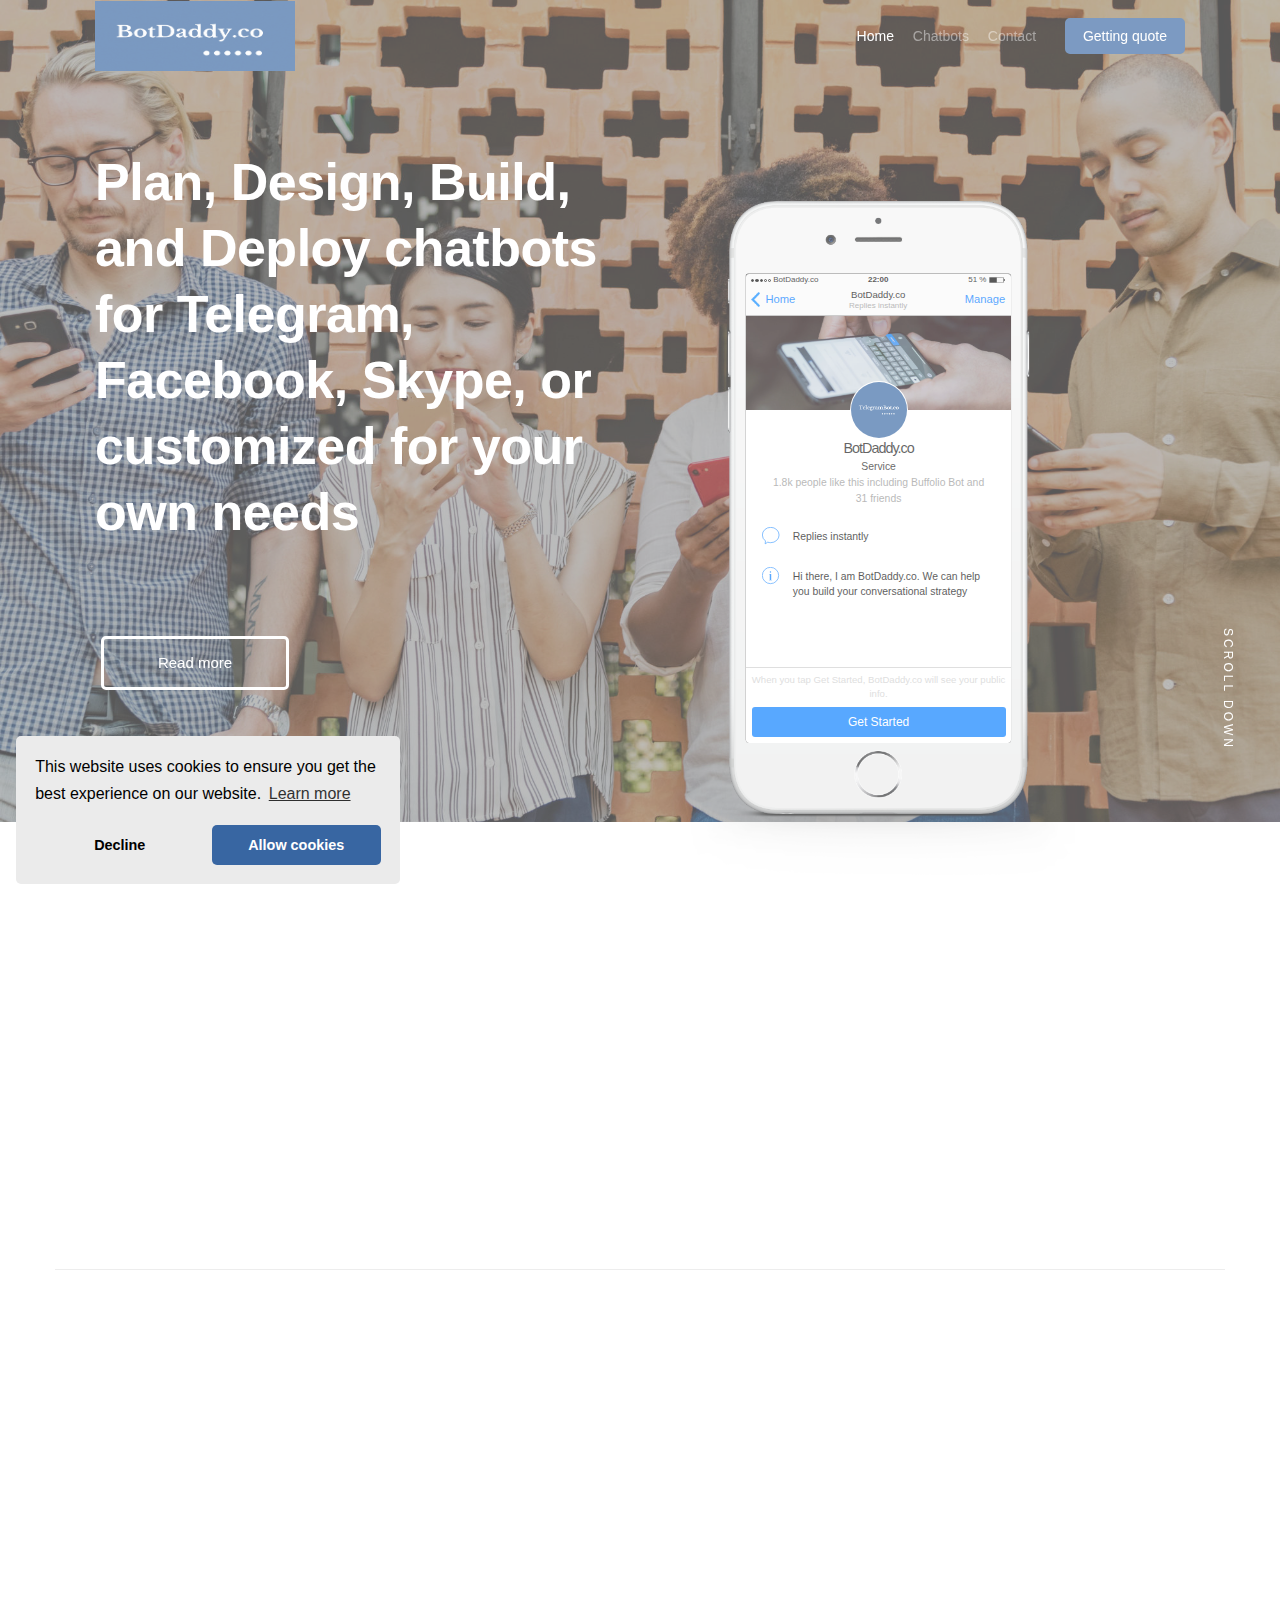
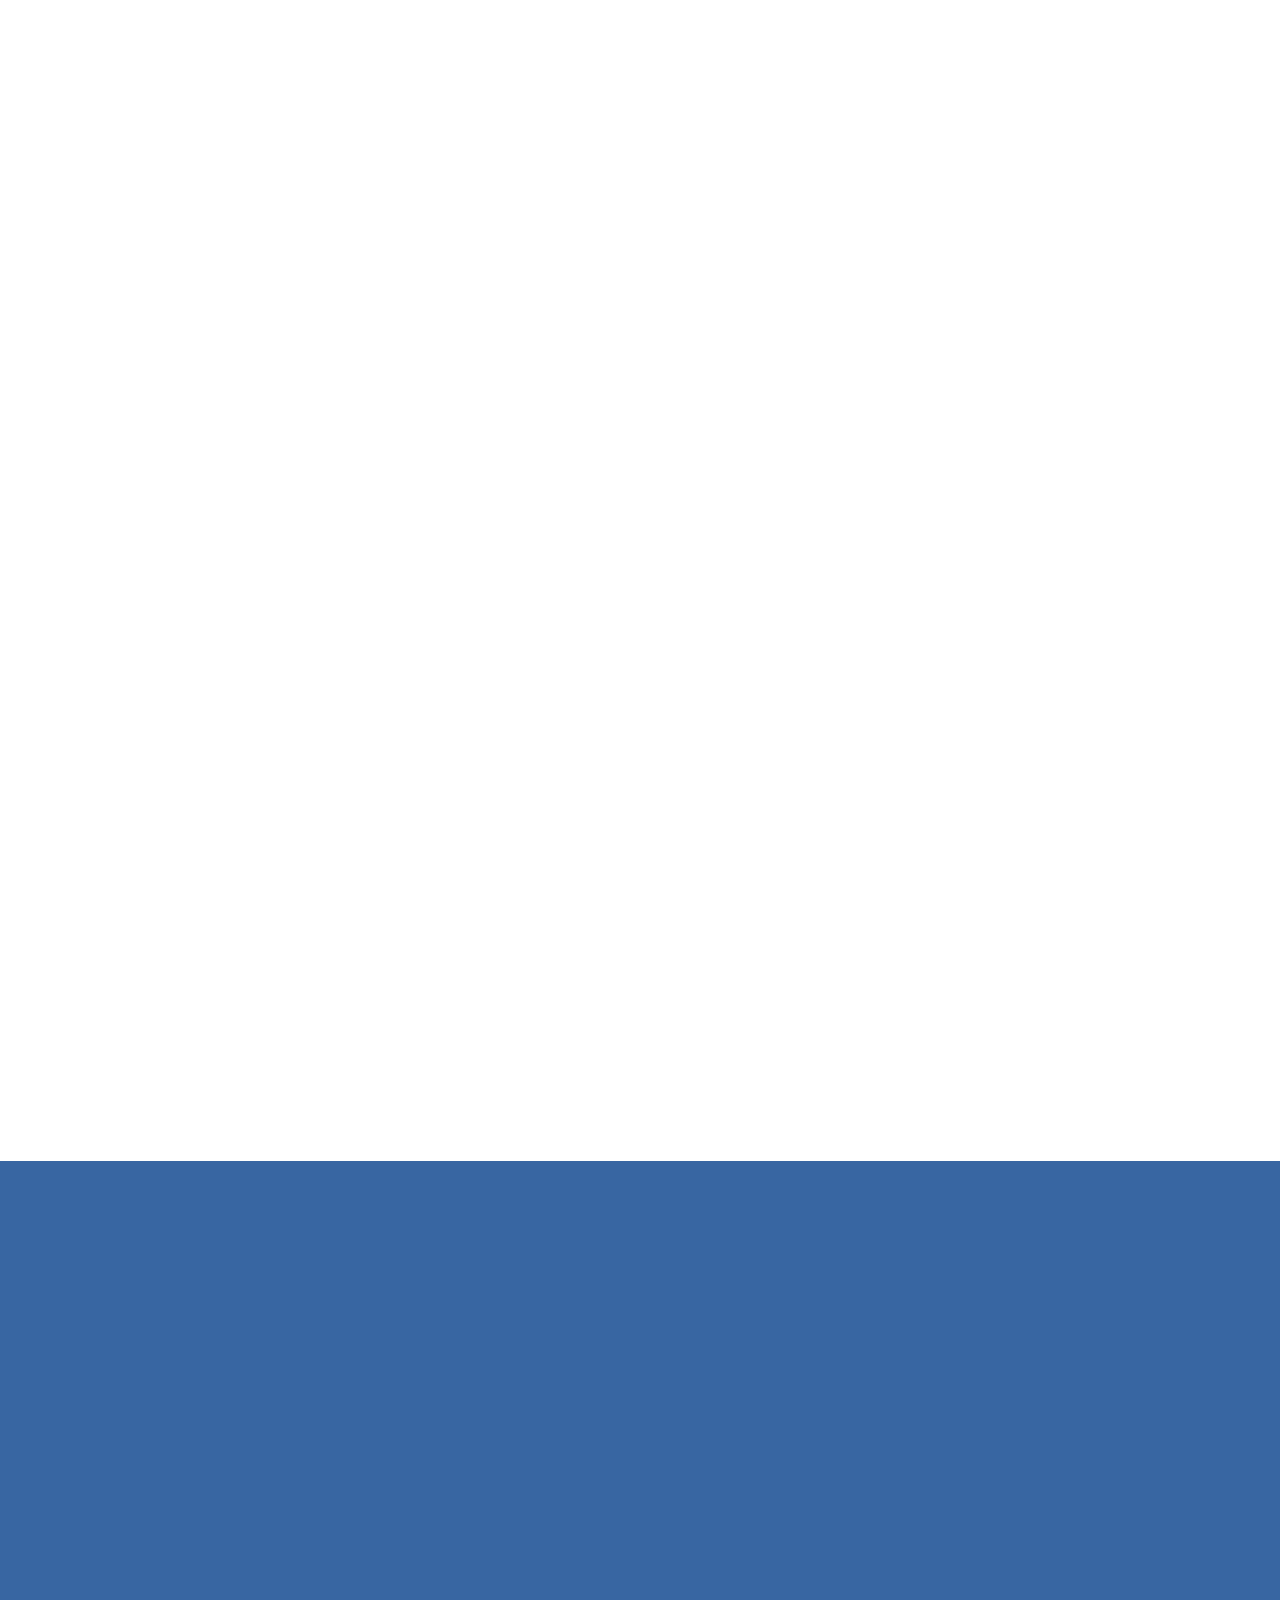
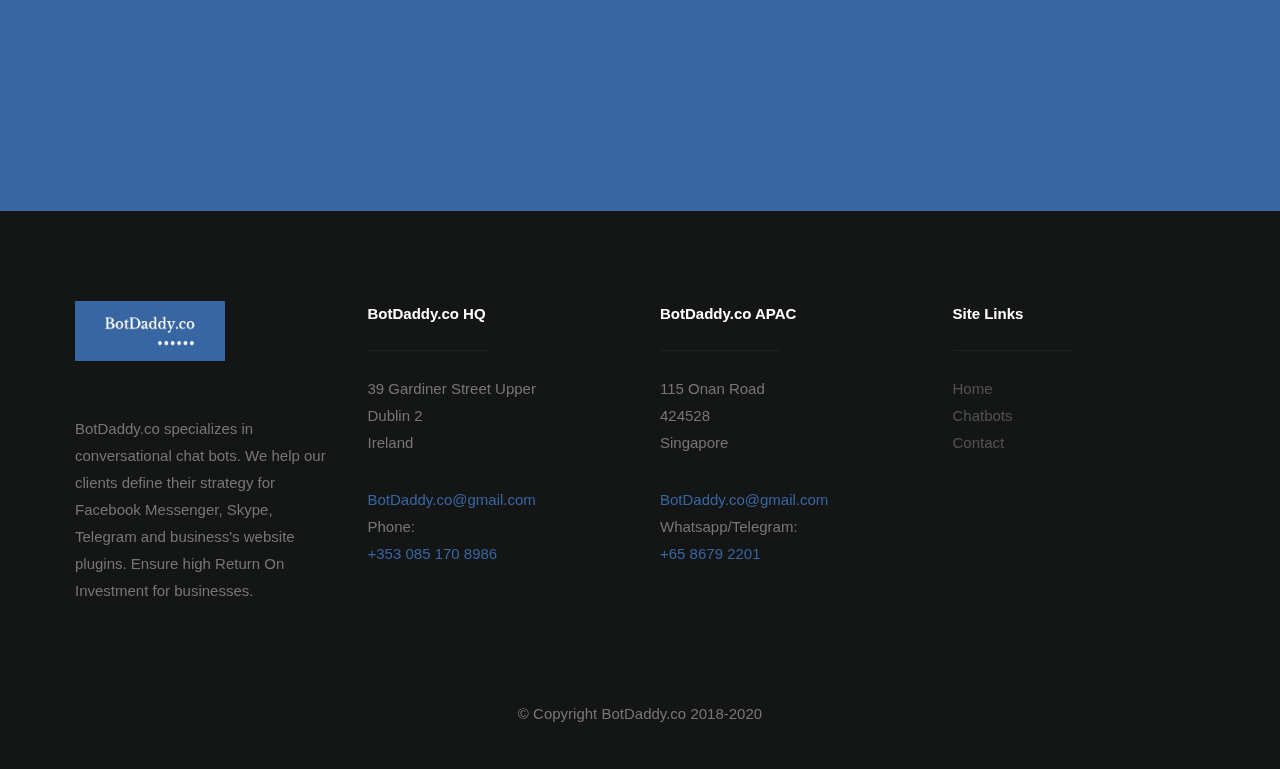
==== commit ba924753: "Change Tag" ====
--- a/index.html
+++ b/index.html
@@ -6,6 +6,13 @@
 <!--<![endif]-->
 
 <head>
+    <!-- Google Tag Manager -->
+    <script>(function(w,d,s,l,i){w[l]=w[l]||[];w[l].push({'gtm.start':
+    new Date().getTime(),event:'gtm.js'});var f=d.getElementsByTagName(s)[0],
+    j=d.createElement(s),dl=l!='dataLayer'?'&l='+l:'';j.async=true;j.src=
+    'https://www.googletagmanager.com/gtm.js?id='+i+dl;f.parentNode.insertBefore(j,f);
+    })(window,document,'script','dataLayer','GTM-NXV5T49');</script>
+    <!-- End Google Tag Manager -->
 
     <!--- basic page needs
    ================================================== -->
@@ -140,20 +147,6 @@
 	</script>
     <!-- End Google Analytics -->
 
-	<!-- Google Tag Manager -->
-    <script>(function(w,d,s,l,i){w[l]=w[l]||[];w[l].push({'gtm.start':
-    new Date().getTime(),event:'gtm.js'});var f=d.getElementsByTagName(s)[0],
-    j=d.createElement(s),dl=l!='dataLayer'?'&l='+l:'';j.async=true;j.src=
-    'https://www.googletagmanager.com/gtm.js?id='+i+dl;f.parentNode.insertBefore(j,f);
-    })(window,document,'script','dataLayer','GTM-W5M9P9');</script>
-    <!-- End Google Tag Manager -->
-    <!-- Google Tag Manager (noscript) -->
-    <noscript><iframe src="https://www.googletagmanager.com/ns.html?id=GTM-W5M9P9"
-    height="0" width="0" style="display:none;visibility:hidden"></iframe></noscript>
-    <!-- End Google Tag Manager (noscript) -->
-	<!-- End Google Tag Manager -->
-
-
     <!-- Cookie stuff
     =================================================-->
     <link rel="stylesheet" type="text/css" href="css/cookieconsent.min.css" />
@@ -253,10 +246,14 @@
 		<a class="header-menu-toggle" href="#"><span>Menu</span></a>
 
    </header> <!-- /header -->
-
-
+</head>
    <!-- home
    ================================================== -->
+<body>
+    <!-- Google Tag Manager (noscript) -->
+    <noscript><iframe src="https://www.googletagmanager.com/ns.html?id=GTM-NXV5T49"
+    height="0" width="0" style="display:none;visibility:hidden"></iframe></noscript>
+    <!-- End Google Tag Manager (noscript) -->
    <section id="home" data-parallax="scroll" data-image-src="images/hero-bg.jpg" data-natural-width=3000 data-natural-height=2000>
 
         <div class="overlay"></div>
@@ -594,7 +591,7 @@
 
                     <p>
                     <a href="mailto:BotDaddy.co@gmail.com">BotDaddy.co@gmail.com</a> <br>
-                    Phone/Whatsapp/Telegram: <br> 
+                    Whatsapp/Telegram: <br> 
                     <a href="tel:+6586792201">+65 8679 2201</a><br>
                     </p>
 
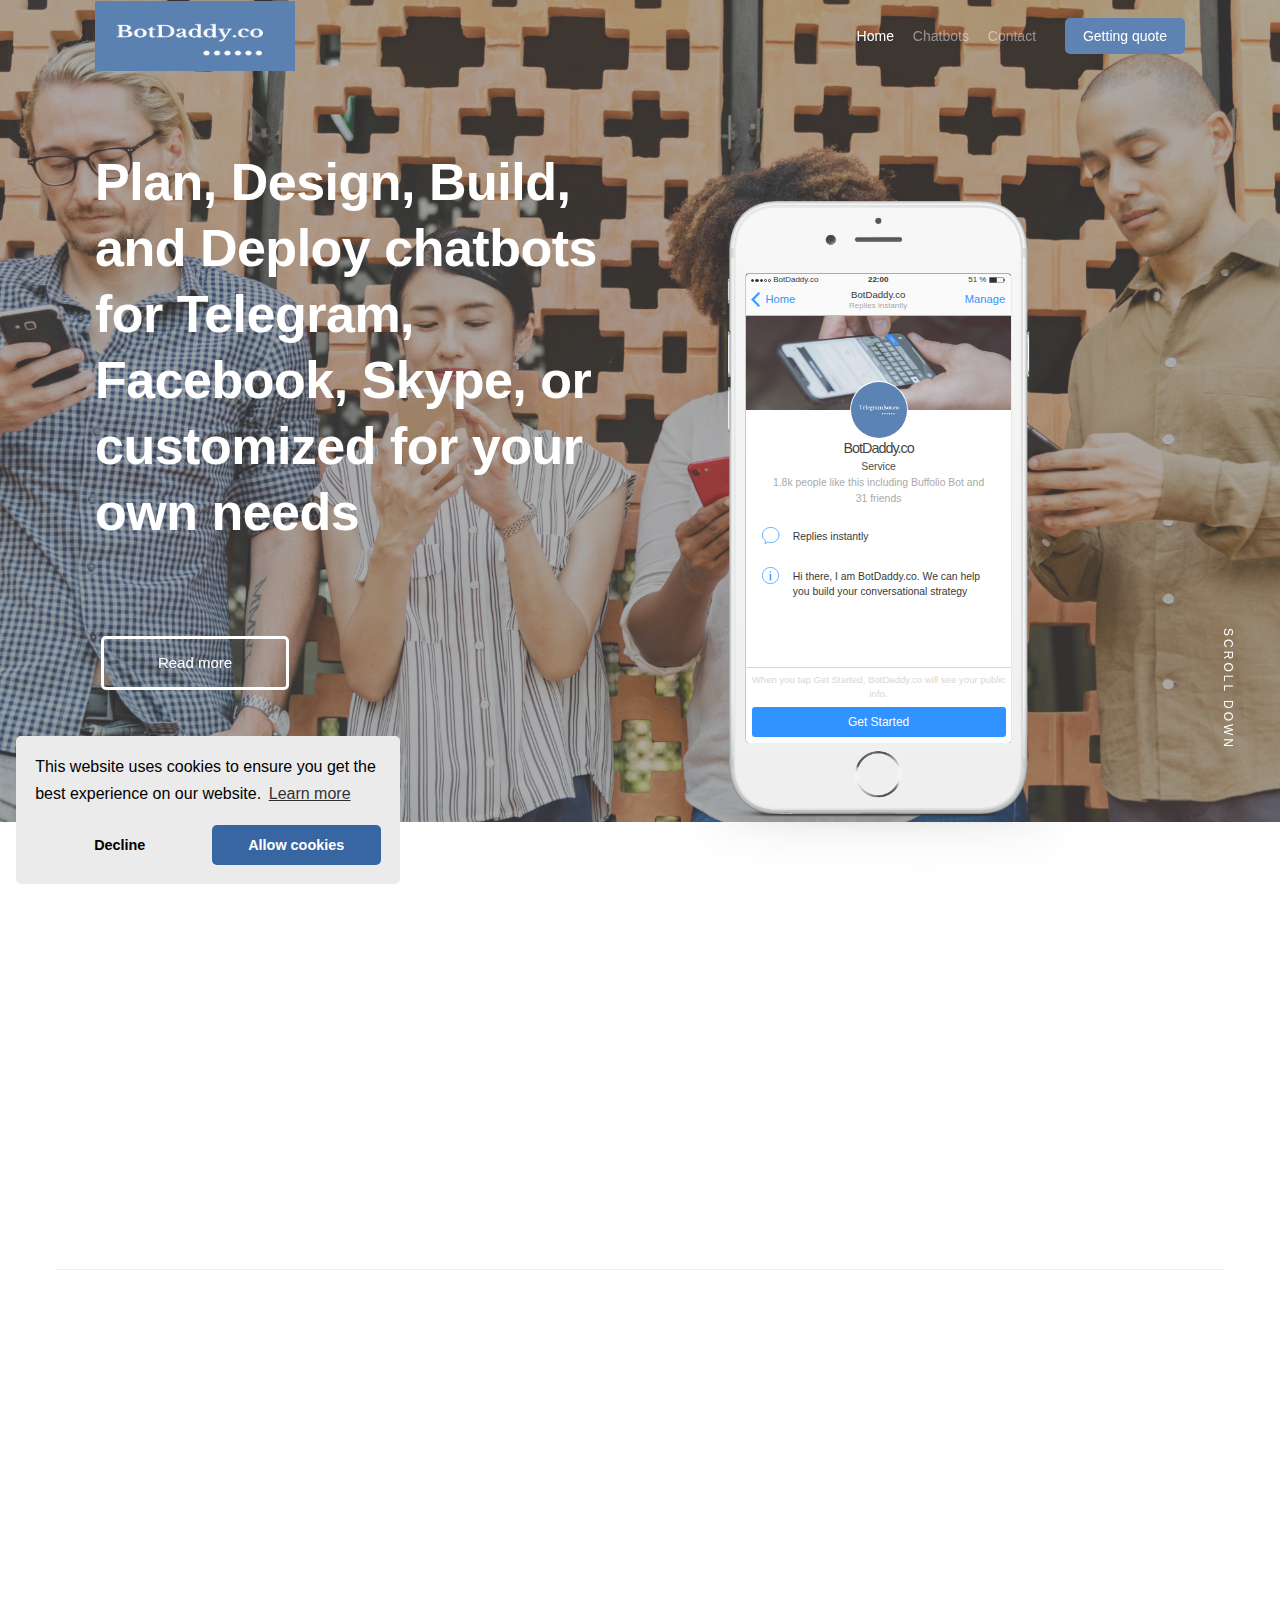
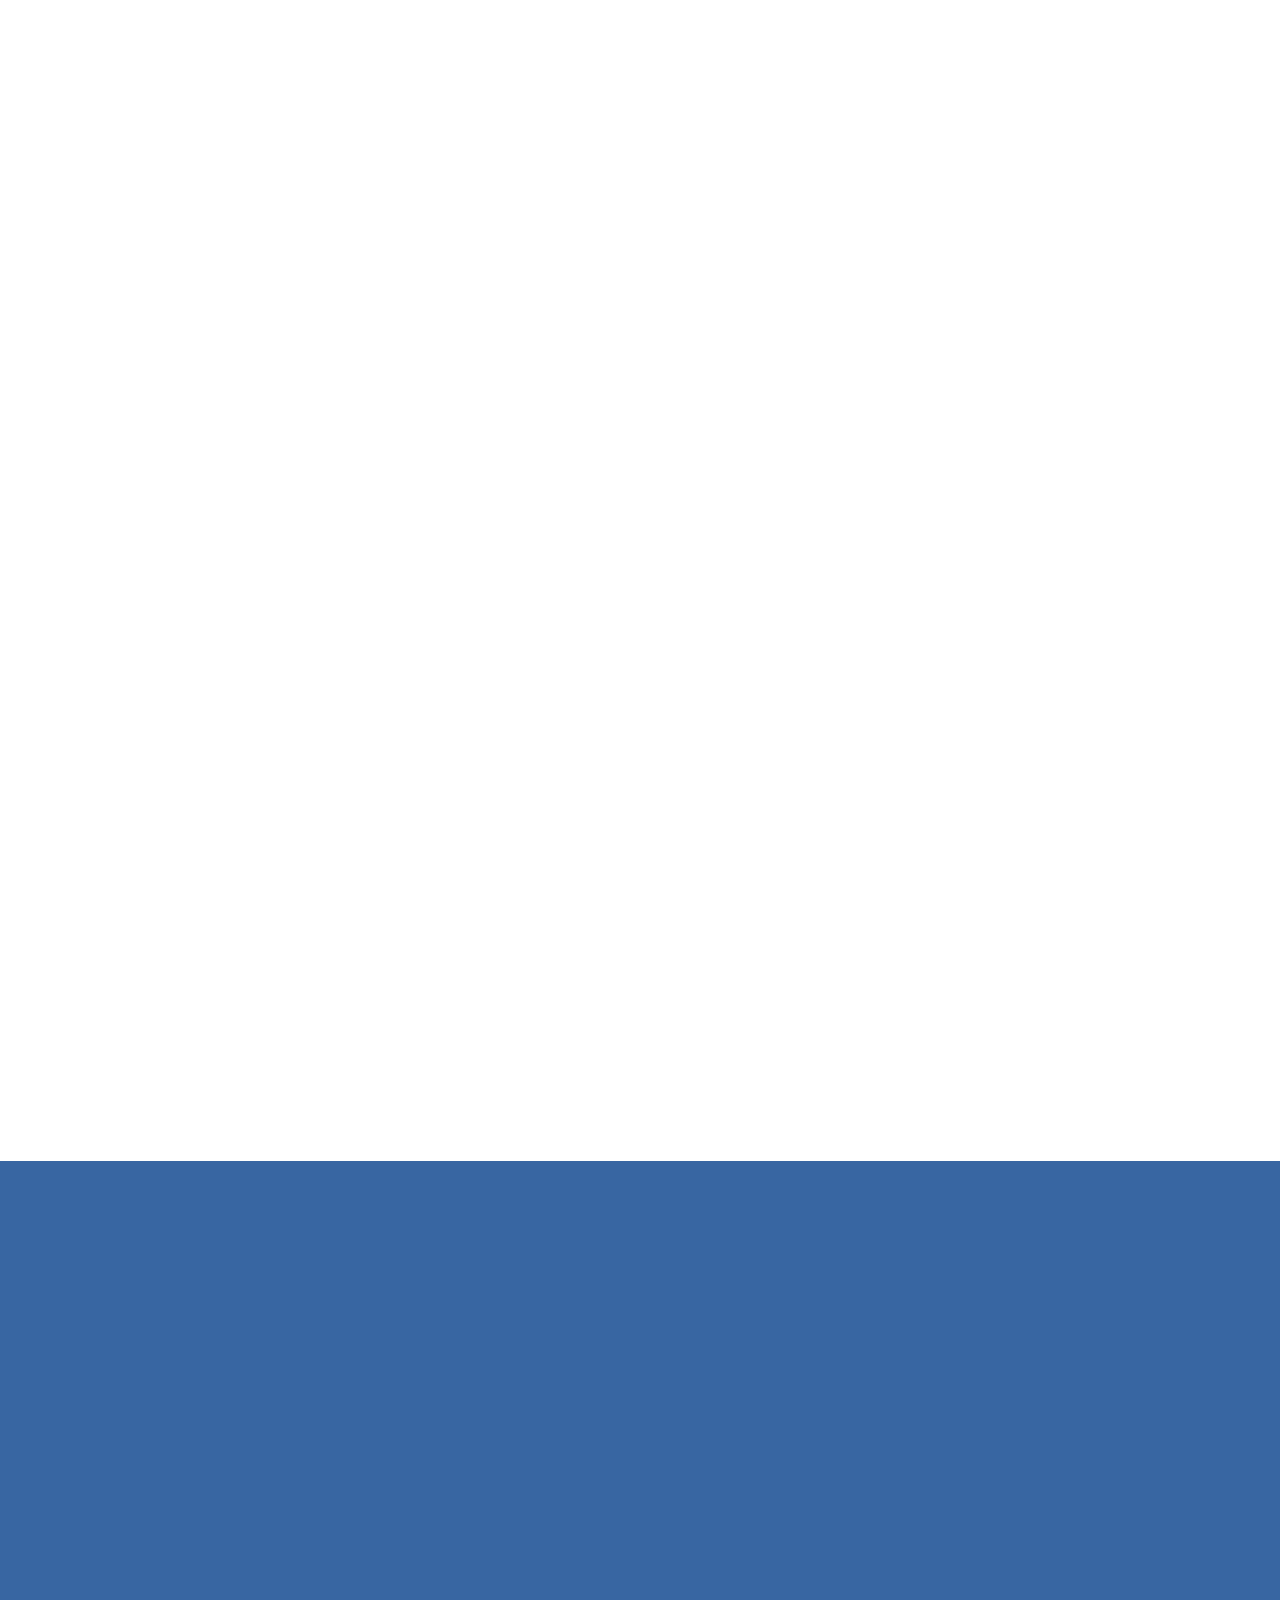
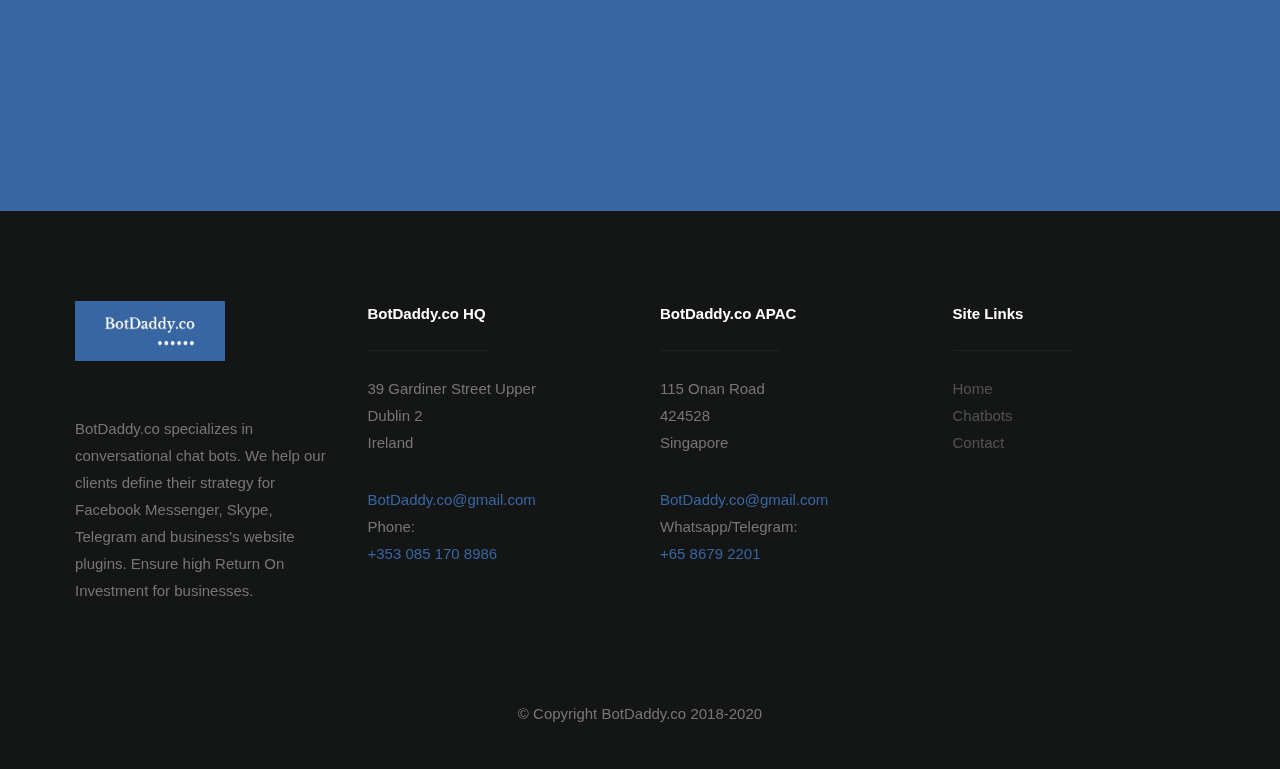
==== commit 6405c68f: "Insert chat bubble" ====
--- a/index.html
+++ b/index.html
@@ -47,6 +47,9 @@
     <link rel="stylesheet" href="css/vendor.css">
     <link rel="stylesheet" href="css/main.css">
     <link rel="stylesheet" href="css/jquery.fbmessenger.css">
+
+    <script src="https://apps.elfsight.com/p/platform.js" defer></script>
+    <div class="elfsight-app-7701e0c8-72cb-46d9-a981-1769be2576ef"></div>
 
     <style>
         .filter-blue {
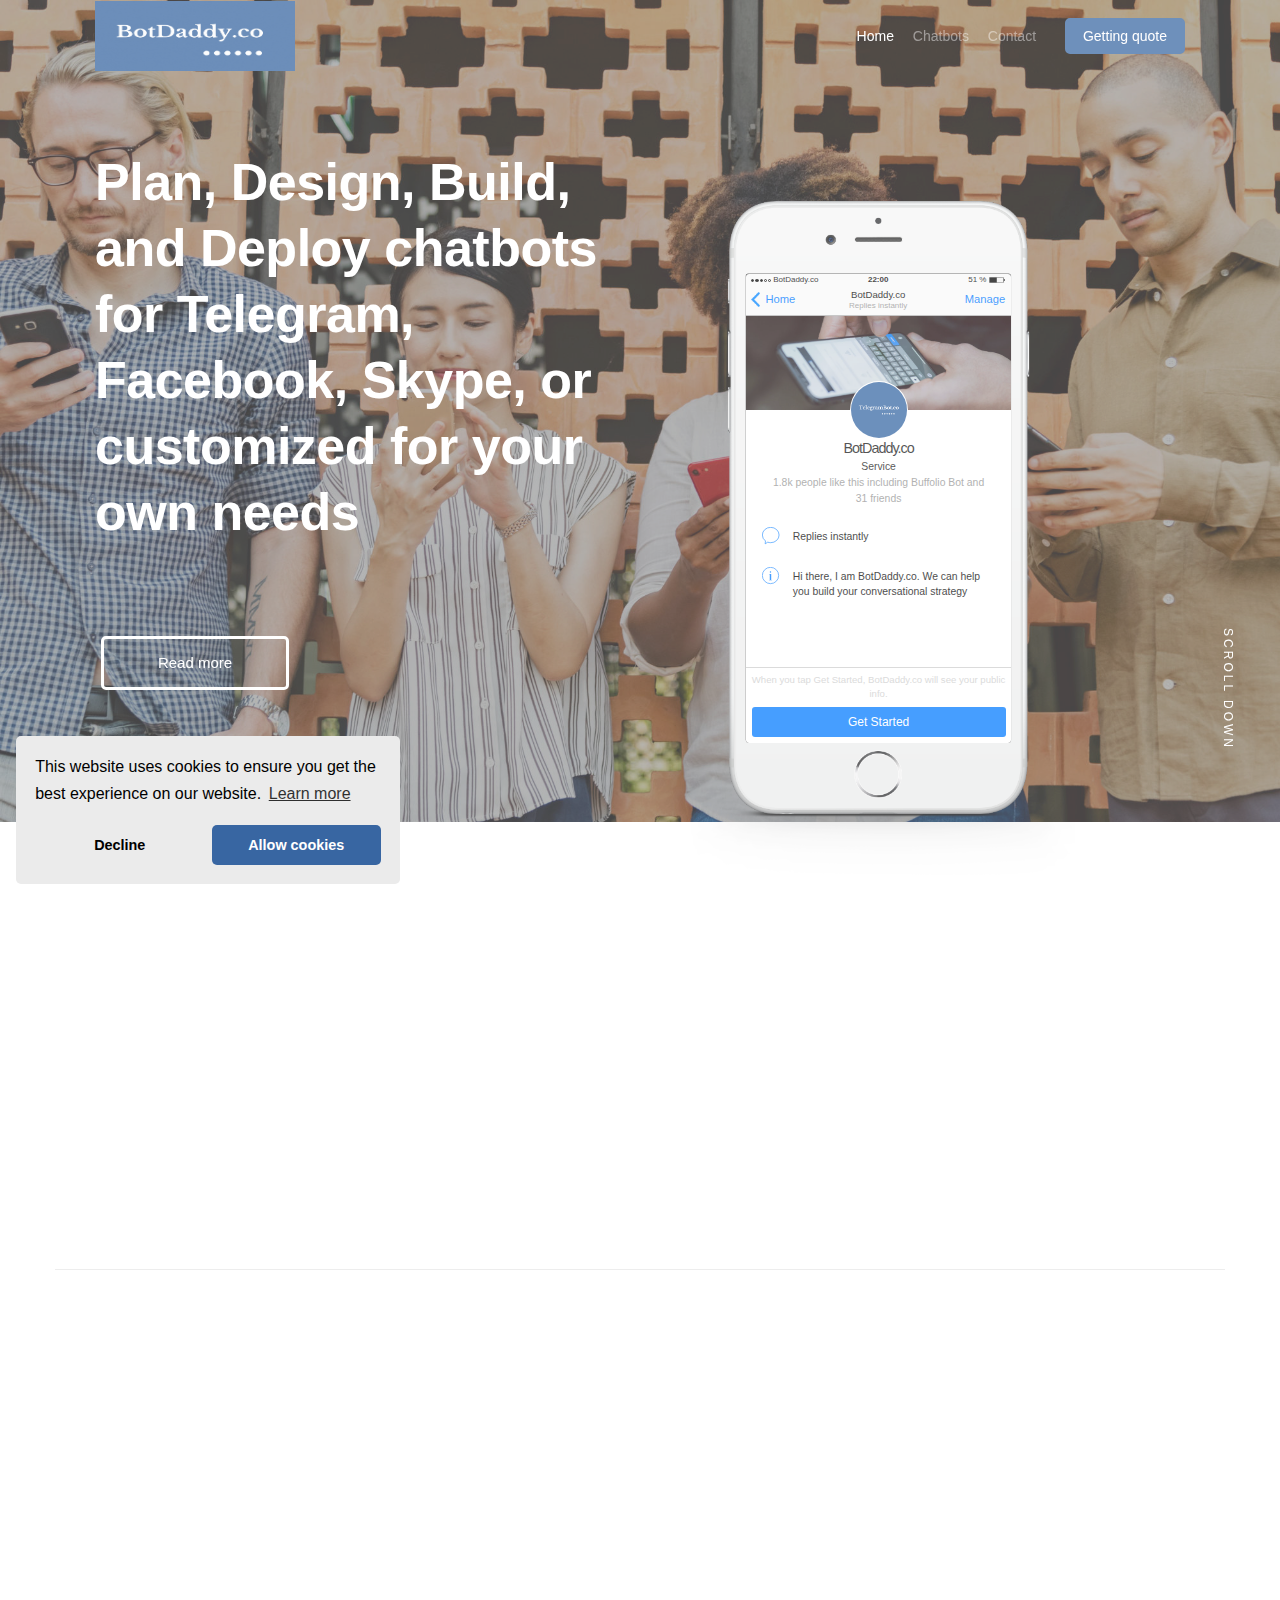
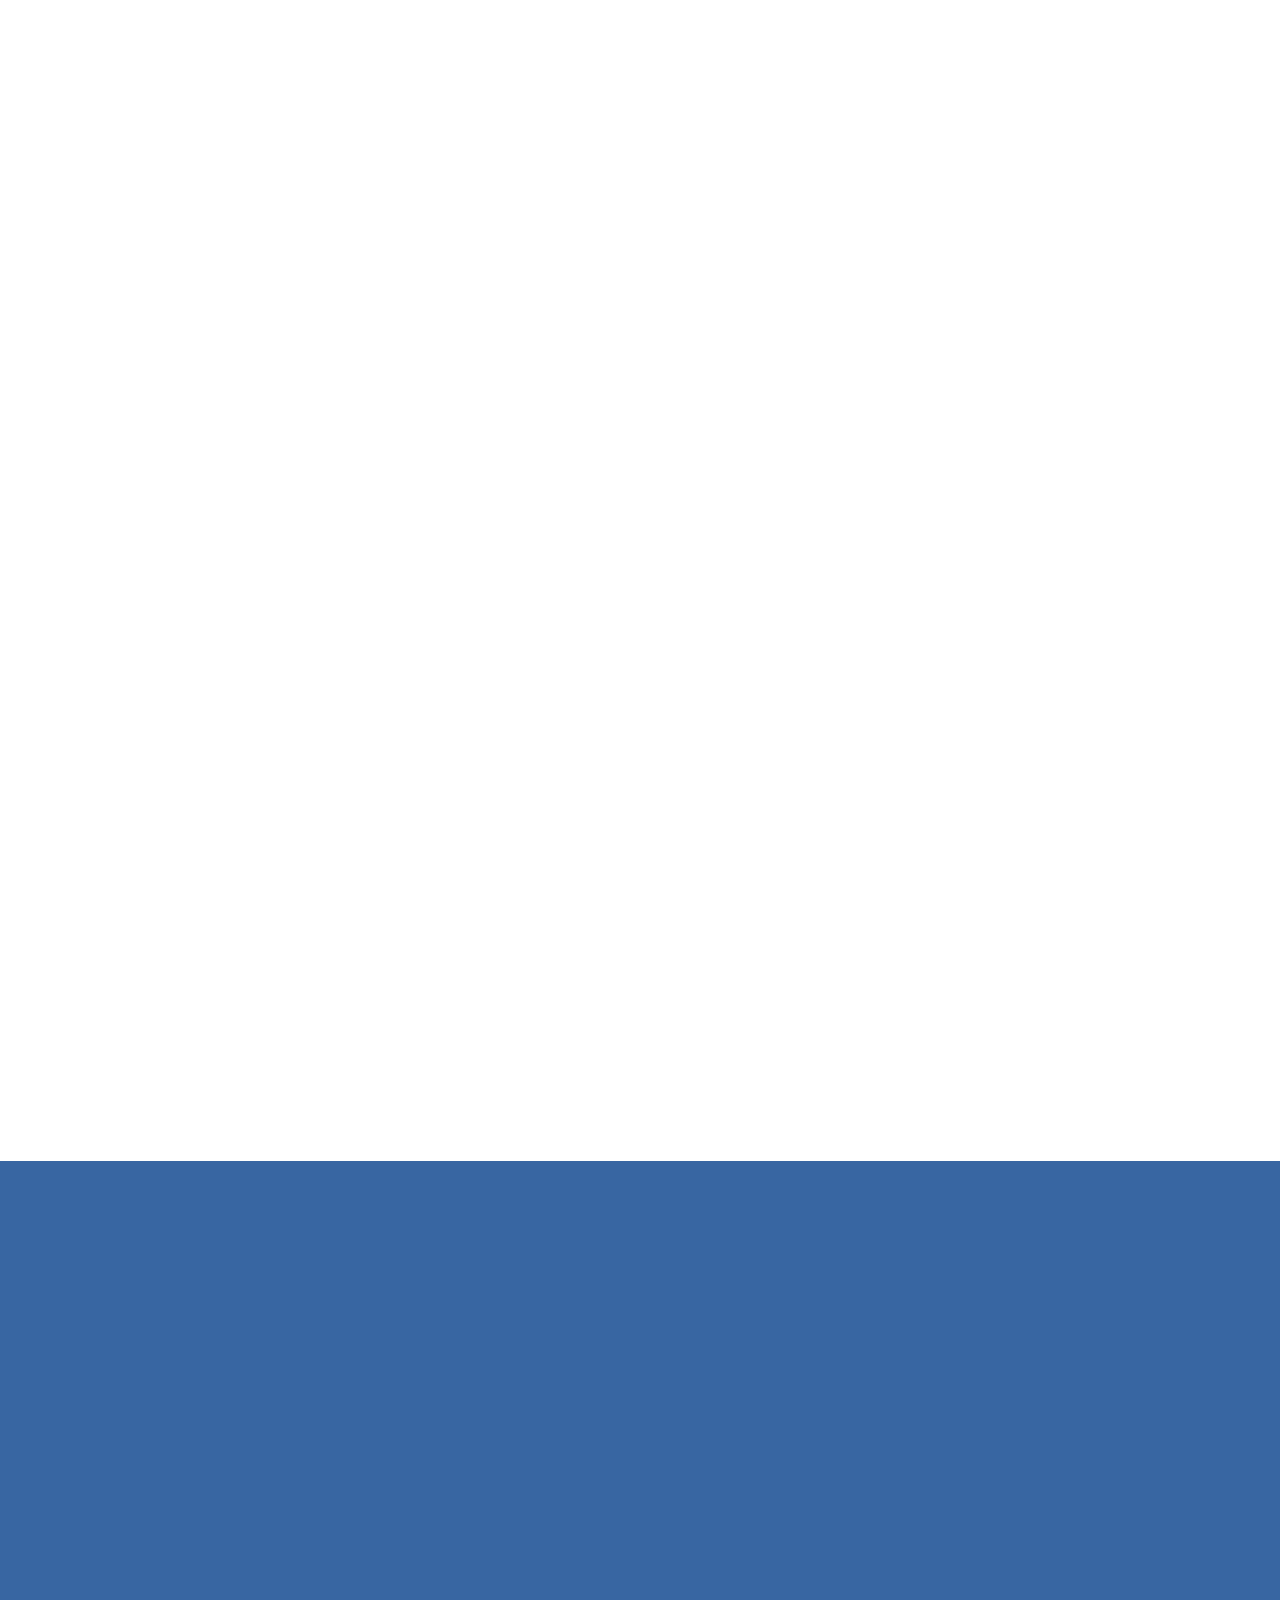
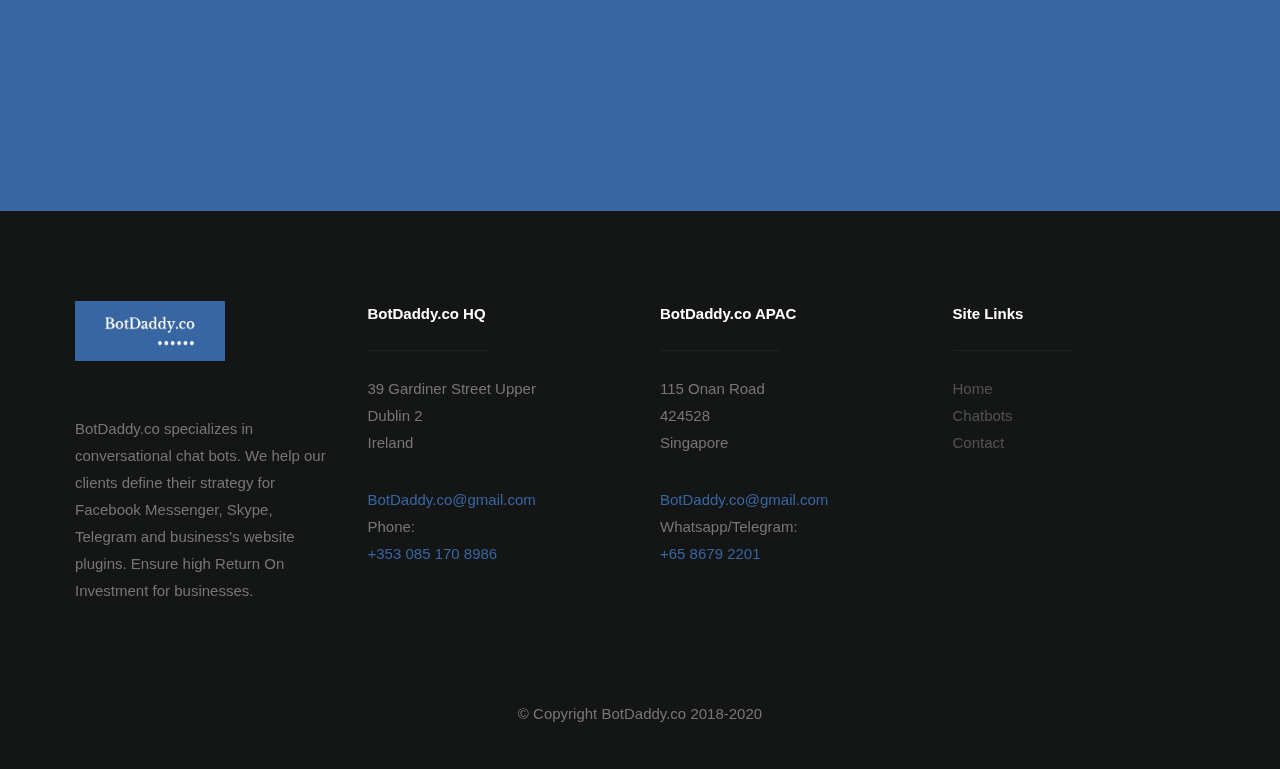
==== commit 0107be32: "remove bubble" ====
--- a/index.html
+++ b/index.html
@@ -48,9 +48,9 @@
     <link rel="stylesheet" href="css/main.css">
     <link rel="stylesheet" href="css/jquery.fbmessenger.css">
 
-    <script src="https://apps.elfsight.com/p/platform.js" defer></script>
+<!--     <script src="https://apps.elfsight.com/p/platform.js" defer></script>
     <div class="elfsight-app-7701e0c8-72cb-46d9-a981-1769be2576ef"></div>
-
+ -->
     <style>
         .filter-blue {
             filter: invert(39%) sepia(3%) saturate(7454%) hue-rotate(175deg) brightness(97%) contrast(108%);
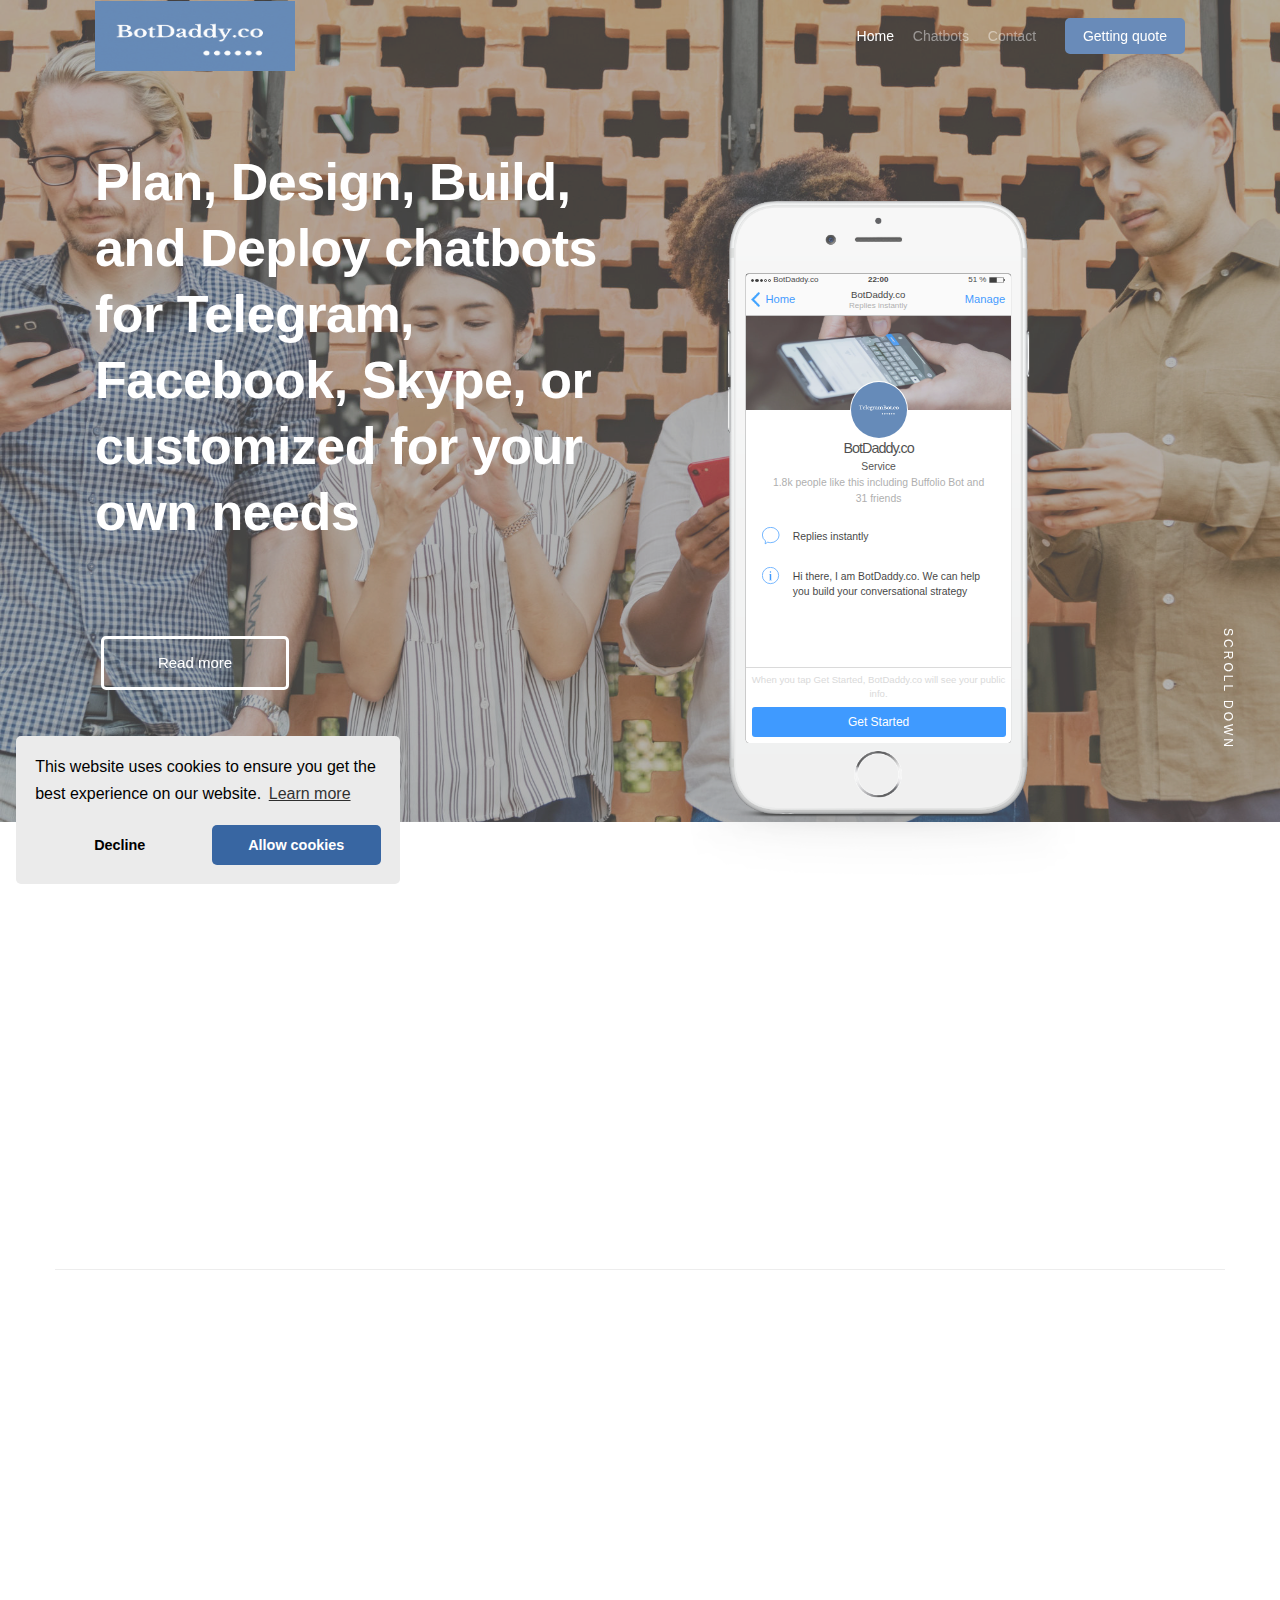
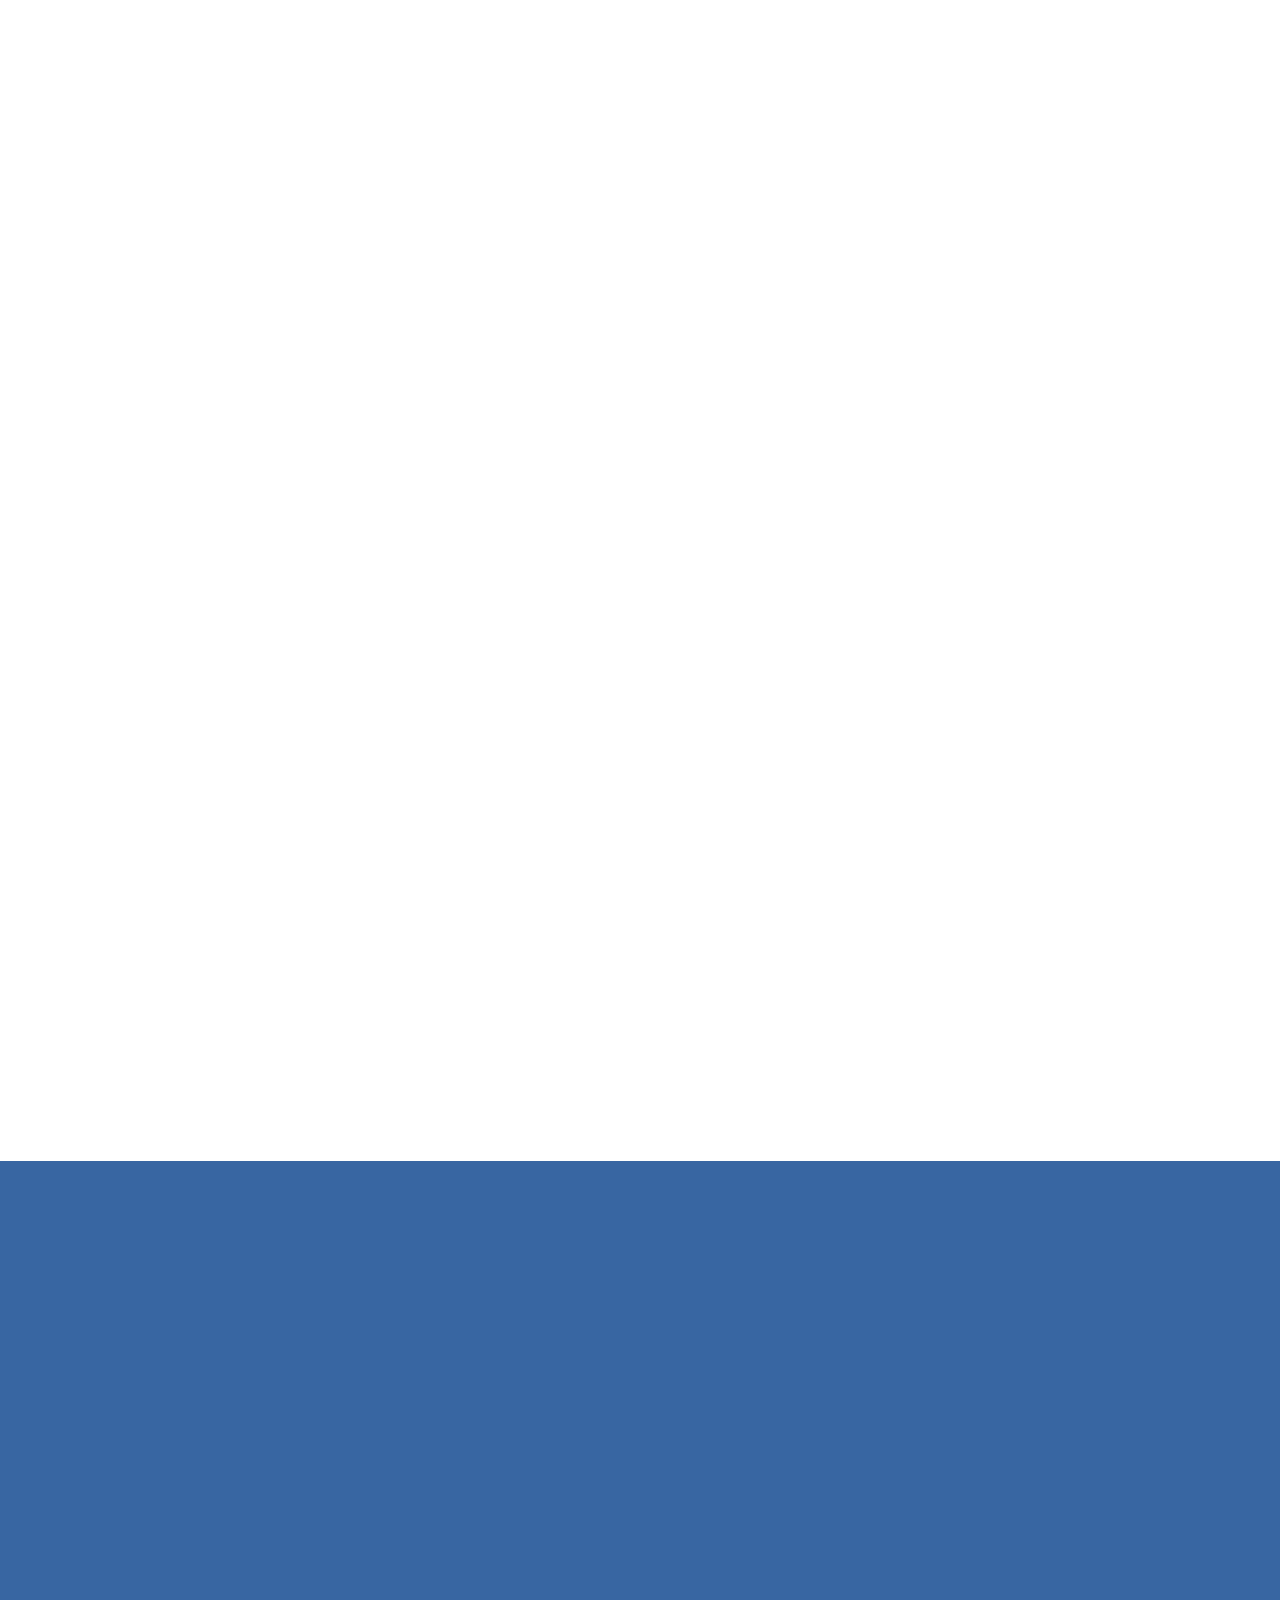
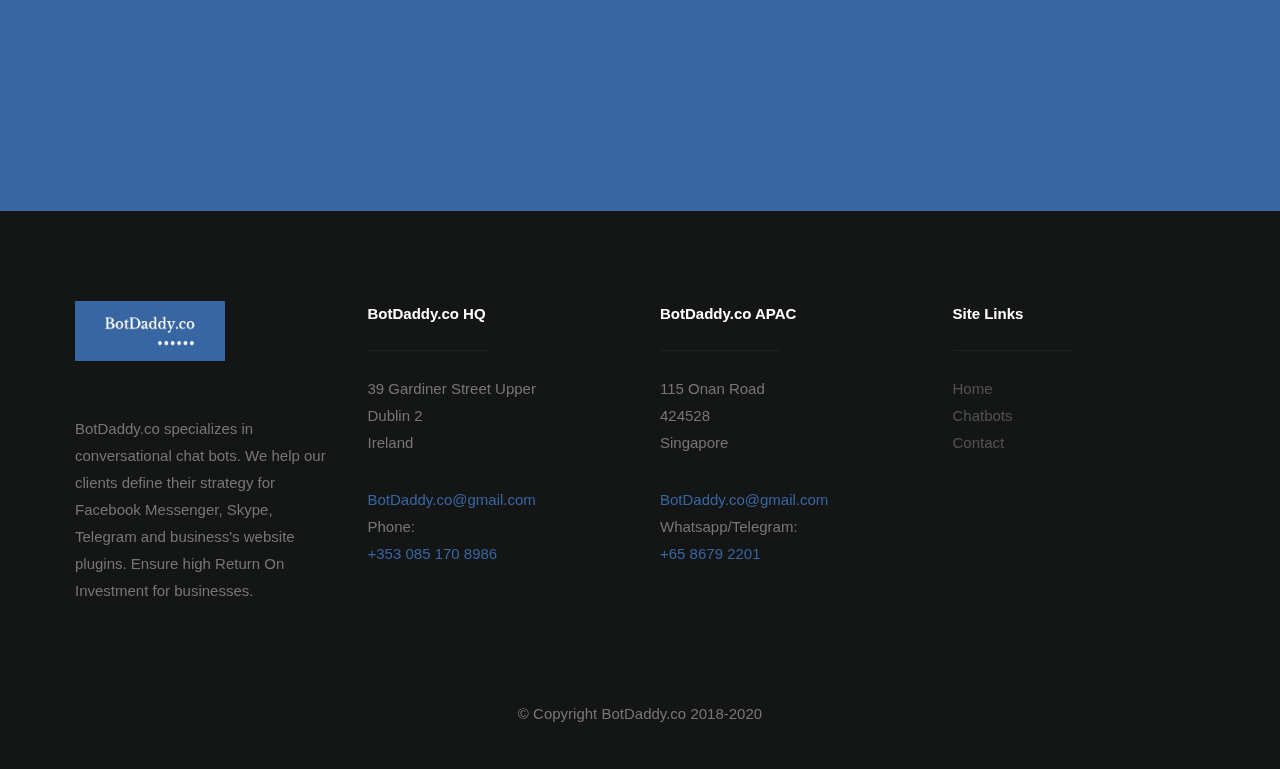
==== commit 64339c06: "Remove back to top" ====
--- a/index.html
+++ b/index.html
@@ -627,10 +627,6 @@
 	      		<div class="copyright">
 		            <span>© Copyright BotDaddy.co 2018-2020</span>
 		         </div>
-
-		         <div id="go-top">
-		            <a class="smoothscroll" title="Back to Top" href="#top"><i class="icon-arrow-up"></i></a>
-		         </div>
 	      	</div>
 
       	</div> <!-- end footer-bottom -->
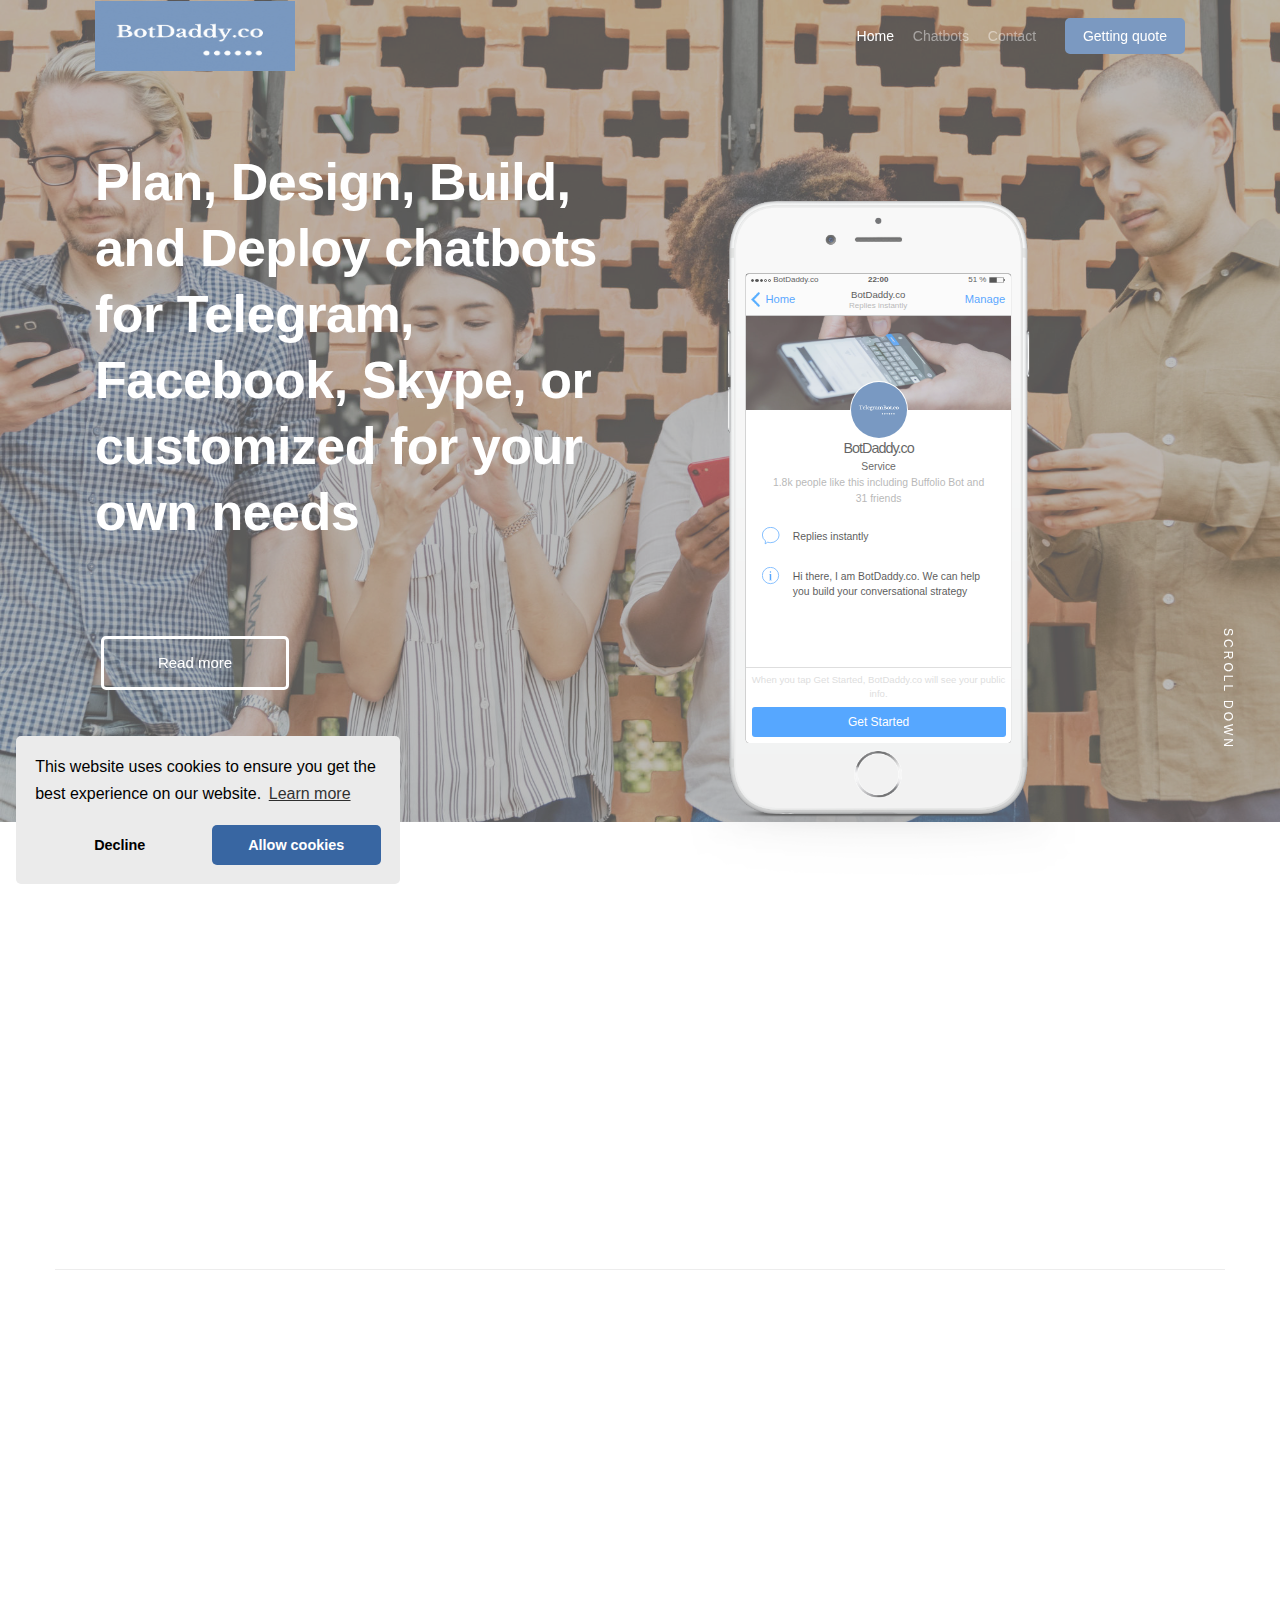
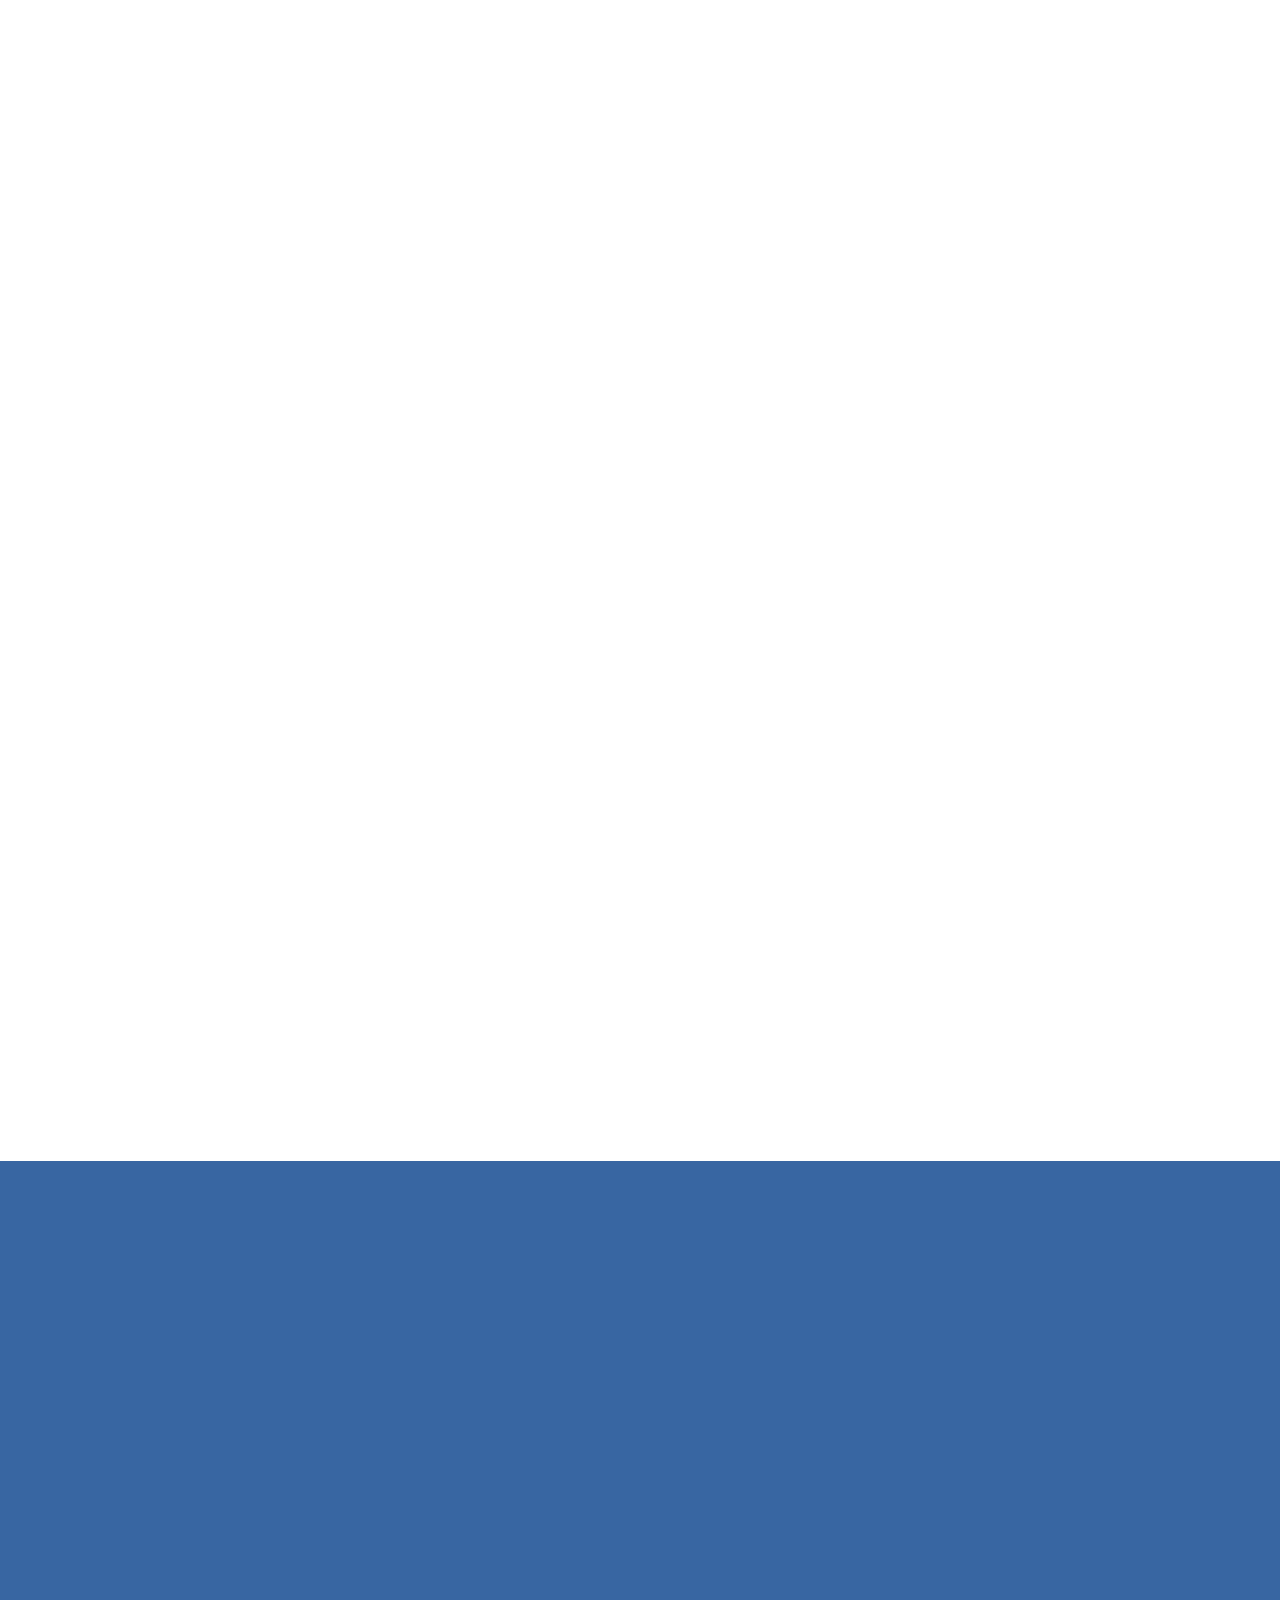
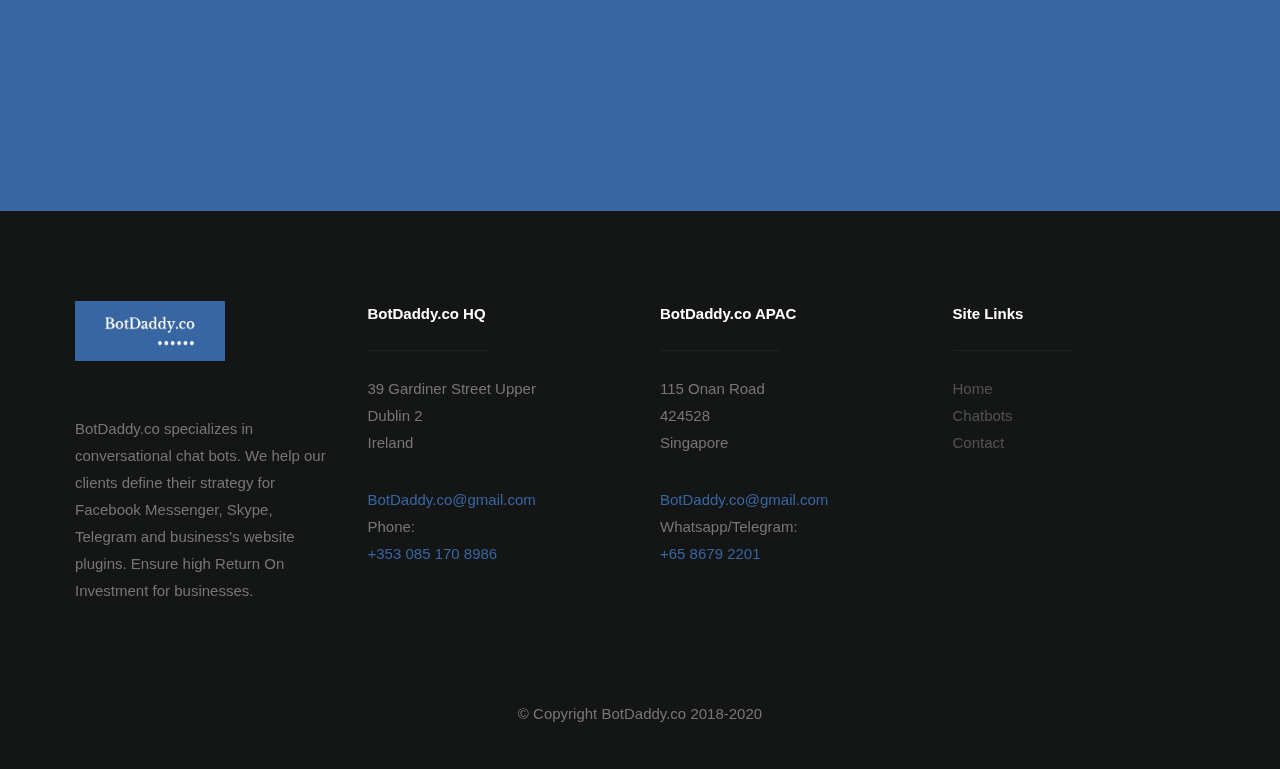
==== commit 109d4133: "added telegram chat" ====
--- a/index.html
+++ b/index.html
@@ -595,7 +595,7 @@
                     <p>
                     <a href="mailto:BotDaddy.co@gmail.com">BotDaddy.co@gmail.com</a> <br>
                     Whatsapp/Telegram: <br> 
-                    <a href="tel:+6586792201">+65 8679 2201</a><br>
+                    <a href="https://t.me/thienguyen">+65 8679 2201</a><br>
                     </p>
 
                 </div> <!-- end footer-contact -->
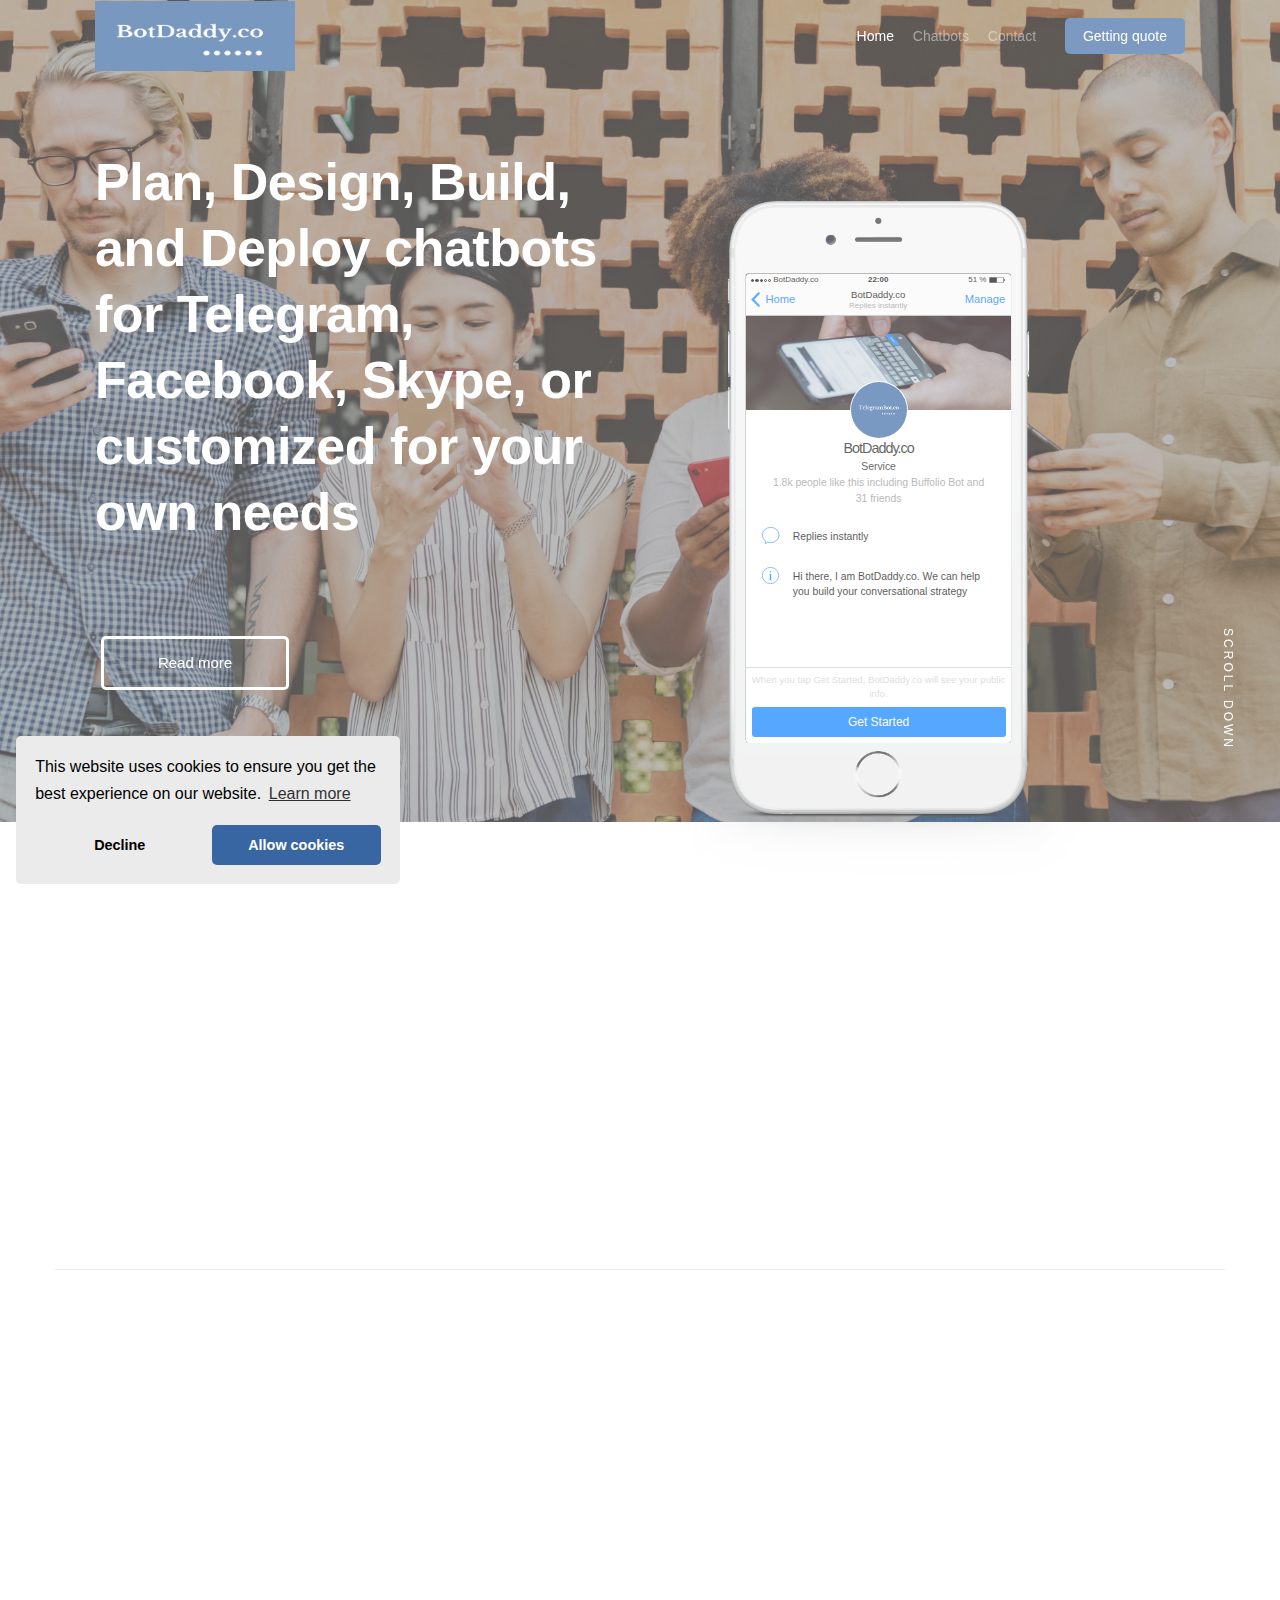
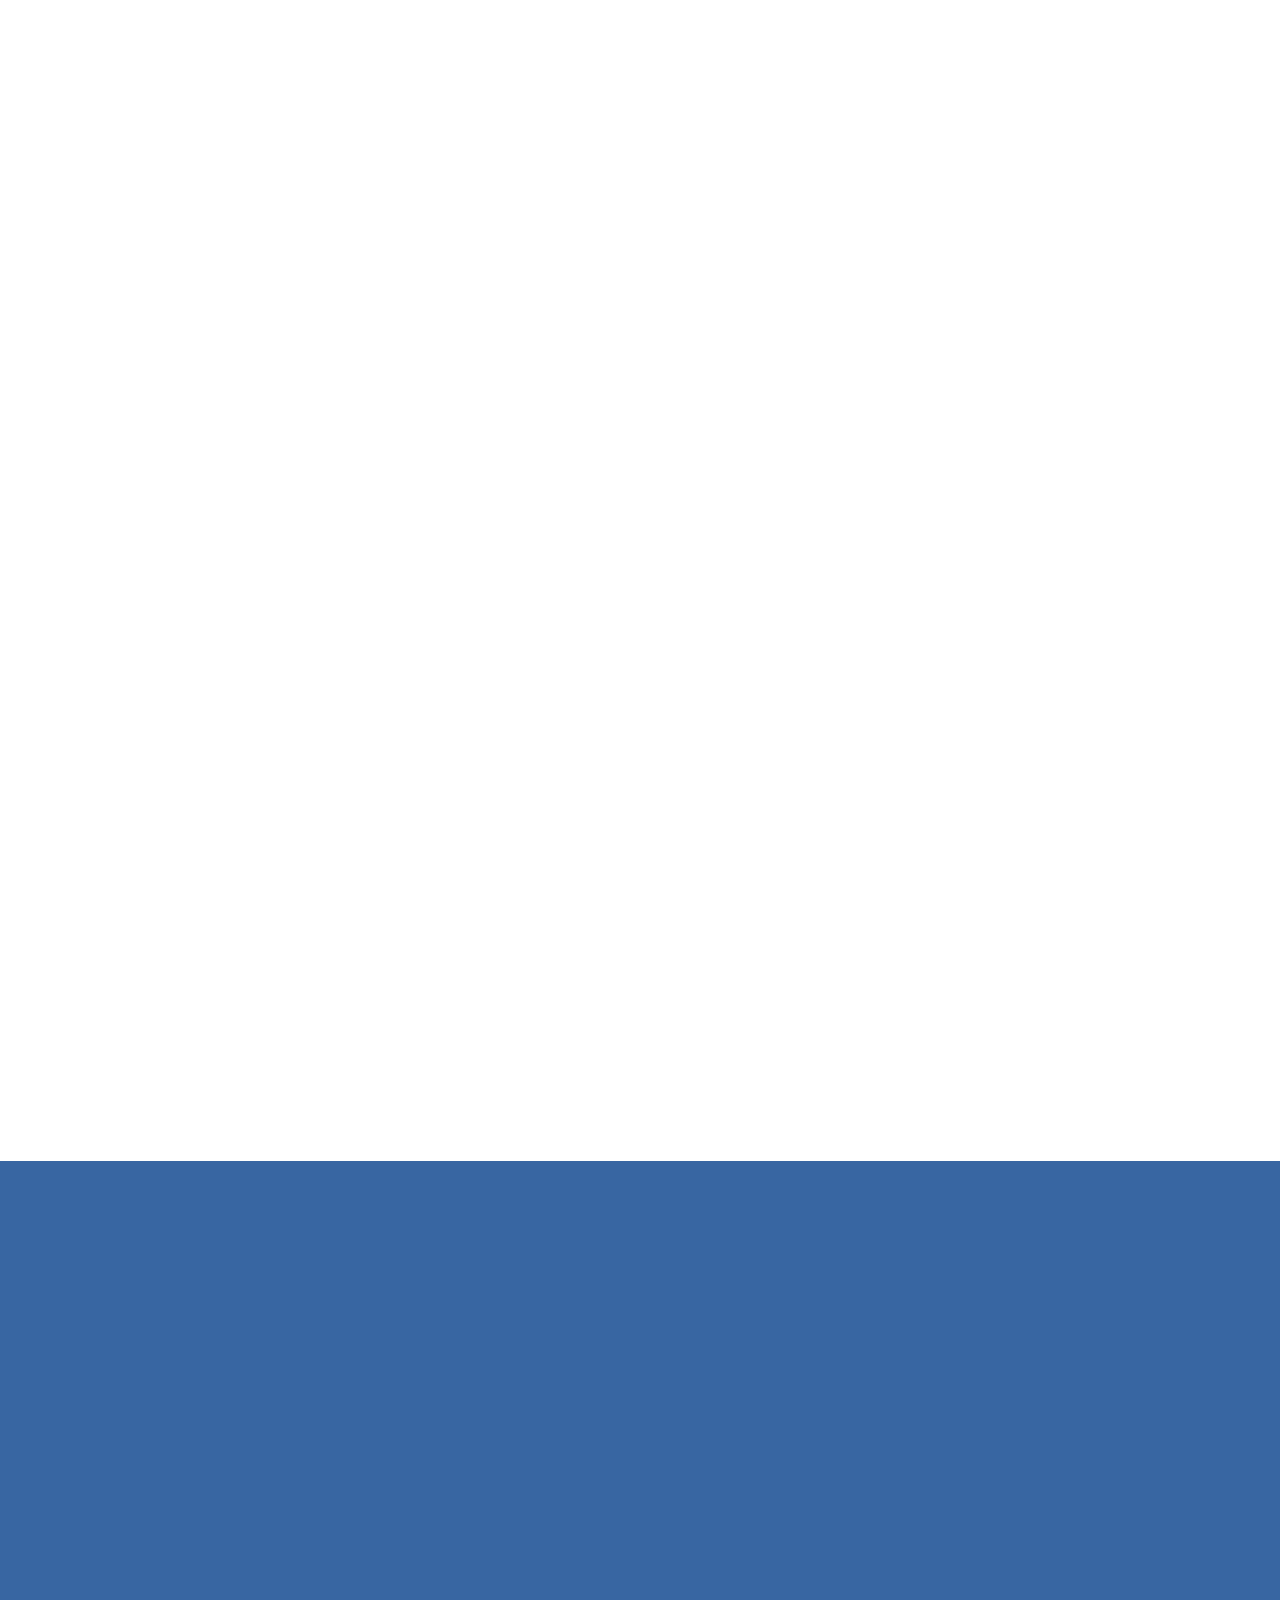
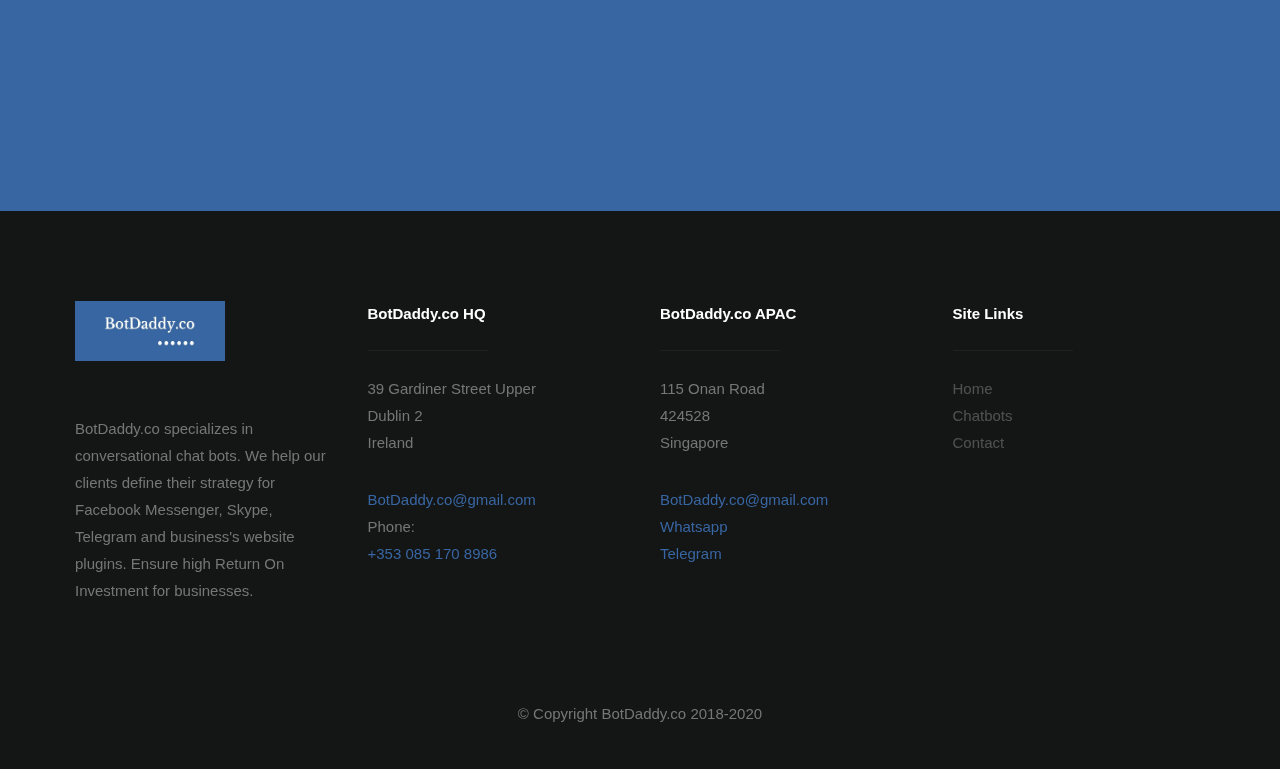
==== commit 29058639: "added Telegram\WA link" ====
--- a/index.html
+++ b/index.html
@@ -1,6 +1,8 @@
 <!DOCTYPE html>
-<!--[if lt IE 9 ]><html class="no-js oldie" lang="en"> <![endif]-->
-<!--[if IE 9 ]><html class="no-js oldie ie9" lang="en"> <![endif]-->
+<!--[if lt IE 9 ]>
+<html class="no-js oldie" lang="en"> <![endif]-->
+<!--[if IE 9 ]>
+<html class="no-js oldie ie9" lang="en"> <![endif]-->
 <!--[if (gte IE 9)|!(IE)]><!-->
 <html class="no-js" lang="en">
 <!--<![endif]-->
@@ -11,7 +13,8 @@
     new Date().getTime(),event:'gtm.js'});var f=d.getElementsByTagName(s)[0],
     j=d.createElement(s),dl=l!='dataLayer'?'&l='+l:'';j.async=true;j.src=
     'https://www.googletagmanager.com/gtm.js?id='+i+dl;f.parentNode.insertBefore(j,f);
-    })(window,document,'script','dataLayer','GTM-NXV5T49');</script>
+    })(window,document,'script','dataLayer','GTM-NXV5T49');
+    </script>
     <!-- End Google Tag Manager -->
 
     <!--- basic page needs
@@ -21,21 +24,26 @@
     <!-- Primary Meta Tags -->
     <title>BotDaddy.co - Fully integrated AI driven ChatBots</title>
     <meta name="title" content="BotDaddy.co - Fully integrated AI driven ChatBots">
-    <meta name="description" content="BotDaddy.co specializes in driving business goals through AI driven ChatBots for global brands and in integrating ChatBots in the customer journey.">
+    <meta name="description"
+          content="BotDaddy.co specializes in driving business goals through AI driven ChatBots for global brands and in integrating ChatBots in the customer journey.">
 
     <!-- Open Graph / Facebook -->
     <meta property="og:type" content="website">
     <meta property="og:url" content="https://botdaddy.co/">
     <meta property="og:title" content="BotDaddy.co - Fully integrated AI driven ChatBots">
-    <meta property="og:description" content="BotDaddy.co specializes in driving business goals through AI driven ChatBots for global brands and in integrating ChatBots in the customer journey.">
-    <meta property="og:image" content="https://raw.githubusercontent.com/itchybumDev/BotDaddy.co/master/images/logo.png">
+    <meta property="og:description"
+          content="BotDaddy.co specializes in driving business goals through AI driven ChatBots for global brands and in integrating ChatBots in the customer journey.">
+    <meta property="og:image"
+          content="https://raw.githubusercontent.com/itchybumDev/BotDaddy.co/master/images/logo.png">
 
     <!-- Twitter -->
     <meta property="twitter:card" content="summary_large_image">
     <meta property="twitter:url" content="https://botdaddy.co/">
     <meta property="twitter:title" content="BotDaddy.co - Fully integrated AI driven ChatBots">
-    <meta property="twitter:description" content="BotDaddy.co specializes in driving business goals through AI driven ChatBots for global brands and in integrating ChatBots in the customer journey.">
-    <meta property="twitter:image" content="https://raw.githubusercontent.com/itchybumDev/BotDaddy.co/master/images/logo.png">
+    <meta property="twitter:description"
+          content="BotDaddy.co specializes in driving business goals through AI driven ChatBots for global brands and in integrating ChatBots in the customer journey.">
+    <meta property="twitter:image"
+          content="https://raw.githubusercontent.com/itchybumDev/BotDaddy.co/master/images/logo.png">
 
     <!-- mobile specific metas
    ================================================== -->
@@ -48,9 +56,9 @@
     <link rel="stylesheet" href="css/main.css">
     <link rel="stylesheet" href="css/jquery.fbmessenger.css">
 
-<!--     <script src="https://apps.elfsight.com/p/platform.js" defer></script>
-    <div class="elfsight-app-7701e0c8-72cb-46d9-a981-1769be2576ef"></div>
- -->
+    <!--     <script src="https://apps.elfsight.com/p/platform.js" defer></script>
+        <div class="elfsight-app-7701e0c8-72cb-46d9-a981-1769be2576ef"></div>
+     -->
     <style>
         .filter-blue {
             filter: invert(39%) sepia(3%) saturate(7454%) hue-rotate(175deg) brightness(97%) contrast(108%);
@@ -107,6 +115,7 @@
                 max-width: 100%;
             }
         }
+
     </style>
 
     <!-- script
@@ -135,24 +144,26 @@
         if (i < 10) {i = "0" + i};  // add zero in front of numbers < 10
         return i;
     }
-	</script>
-
-	<!-- Google Analytics
+
+    </script>
+
+    <!-- Google Analytics
     =================================================== -->
     <!-- Global site tag (gtag.js) - Google Analytics -->
-		<script async src="https://www.googletagmanager.com/gtag/js?id=UA-74385124-1"></script>
-		<script>
+    <script async src="https://www.googletagmanager.com/gtag/js?id=UA-74385124-1"></script>
+    <script>
  			window.dataLayer = window.dataLayer || [];
   			function gtag(){dataLayer.push(arguments);}
   			gtag('js', new Date());
 
   			gtag('config', 'UA-74385124-1');
-	</script>
+
+    </script>
     <!-- End Google Analytics -->
 
     <!-- Cookie stuff
     =================================================-->
-    <link rel="stylesheet" type="text/css" href="css/cookieconsent.min.css" />
+    <link rel="stylesheet" type="text/css" href="css/cookieconsent.min.css"/>
     <script src="js/cookieconsent.js"></script>
 
     <script>
@@ -213,438 +224,465 @@
             }
         },
     })});
+
     </script>
 
 
     <!-- header
    ================================================== -->
-   <header id="header" class="row">
-    <link rel="shortcut icon" type="image/x-icon" href="favicon.ico?">
-    <link rel="apple-touch-icon" sizes="180x180" href="/apple-touch-icon.png">
-    <link rel="icon" type="image/png" sizes="32x32" href="/favicon-32x32.png">
-    <link rel="icon" type="image/png" sizes="16x16" href="/favicon-16x16.png">
-    <link rel="manifest" href="/site.webmanifest">
-    <link rel="mask-icon" href="/safari-pinned-tab.svg" color="#5bbad5">
-    <meta name="msapplication-TileColor" content="#da532c">
-    <meta name="theme-color" content="#ffffff">
-
-
-
-   		<div class="header-logo">
-	        <a href="index.html">BotDaddy.co</a>
-	    </div>
-
-	   	<nav id="header-nav-wrap">
-			<ul class="header-main-nav">
-				<li class="current"><a class="smoothscroll"  href="#home" title="home">Home</a></li>
-                <li><a class="smoothscroll"  href="#about" title="about">Chatbots</a></li>
-<!-- 				<li><a class="smoothscroll"  href="#jobs" title="jobs">Jobs</a></li>
-				<li><a class="smoothscroll"  href="#team" title="team">Team</a></li> -->
-				<li><a class="smoothscroll"  href="#maps" title="contact">Contact</a></li>
-			</ul>
-
-            <a href="mailto:BotDaddy.co@gmail.com?subject=Information request via BotDaddy.co" title="Quote-me" class="button button-primary cta">Getting quote</a>
-		</nav>
-
-		<a class="header-menu-toggle" href="#"><span>Menu</span></a>
-
-   </header> <!-- /header -->
+    <header id="header" class="row">
+        <link rel="shortcut icon" type="image/x-icon" href="favicon.ico?">
+        <link rel="apple-touch-icon" sizes="180x180" href="/apple-touch-icon.png">
+        <link rel="icon" type="image/png" sizes="32x32" href="/favicon-32x32.png">
+        <link rel="icon" type="image/png" sizes="16x16" href="/favicon-16x16.png">
+        <link rel="manifest" href="/site.webmanifest">
+        <link rel="mask-icon" href="/safari-pinned-tab.svg" color="#5bbad5">
+        <meta name="msapplication-TileColor" content="#da532c">
+        <meta name="theme-color" content="#ffffff">
+
+
+        <div class="header-logo">
+            <a href="index.html">BotDaddy.co</a>
+        </div>
+
+        <nav id="header-nav-wrap">
+            <ul class="header-main-nav">
+                <li class="current"><a class="smoothscroll" href="#home" title="home">Home</a></li>
+                <li><a class="smoothscroll" href="#about" title="about">Chatbots</a></li>
+                <!-- 				<li><a class="smoothscroll"  href="#jobs" title="jobs">Jobs</a></li>
+                                <li><a class="smoothscroll"  href="#team" title="team">Team</a></li> -->
+                <li><a class="smoothscroll" href="#maps" title="contact">Contact</a></li>
+            </ul>
+
+            <a href="mailto:BotDaddy.co@gmail.com?subject=Information request via BotDaddy.co" title="Quote-me"
+               class="button button-primary cta">Getting quote</a>
+        </nav>
+
+        <a class="header-menu-toggle" href="#"><span>Menu</span></a>
+
+    </header> <!-- /header -->
 </head>
-   <!-- home
-   ================================================== -->
+<!-- home
+================================================== -->
 <body>
-    <!-- Google Tag Manager (noscript) -->
-    <noscript><iframe src="https://www.googletagmanager.com/ns.html?id=GTM-NXV5T49"
-    height="0" width="0" style="display:none;visibility:hidden"></iframe></noscript>
-    <!-- End Google Tag Manager (noscript) -->
-   <section id="home" data-parallax="scroll" data-image-src="images/hero-bg.jpg" data-natural-width=3000 data-natural-height=2000>
-
-        <div class="overlay"></div>
-        <div class="home-content">
-
-            <div class="row contents">
-                <div class="home-content-left">
-
-                    <h1 data-aos="fade-up">
-                        Plan, Design, Build, 
-                        and Deploy chatbots for 
-                        Telegram, Facebook, Skype,
-                        or customized for your own needs
-                    </h1>
-
-                    <div class="buttons" data-aos="fade-up">
-                        <a href="#about" class="smoothscroll button stroke">
-                            Read more
-                        </a>
-                    </div>
-
-                </div>
-
-                <div class="home-image-right">
-                    <div class="vcenter">
-                        <div class="iphone-wrapper">
-                            <img alt="iPhone 6 white" src="images/iphone-app-940.png" />
-                            <div class="screen-content">
-                            </div>
+<!-- Google Tag Manager (noscript) -->
+<noscript>
+    <iframe src="https://www.googletagmanager.com/ns.html?id=GTM-NXV5T49"
+            height="0" width="0" style="display:none;visibility:hidden"></iframe>
+</noscript>
+<!-- End Google Tag Manager (noscript) -->
+<section id="home" data-parallax="scroll" data-image-src="images/hero-bg.jpg" data-natural-width=3000
+         data-natural-height=2000>
+
+    <div class="overlay"></div>
+    <div class="home-content">
+
+        <div class="row contents">
+            <div class="home-content-left">
+
+                <h1 data-aos="fade-up">
+                    Plan, Design, Build,
+                    and Deploy chatbots for
+                    Telegram, Facebook, Skype,
+                    or customized for your own needs
+                </h1>
+
+                <div class="buttons" data-aos="fade-up">
+                    <a href="#about" class="smoothscroll button stroke">
+                        Read more
+                    </a>
+                </div>
+
+            </div>
+
+            <div class="home-image-right">
+                <div class="vcenter">
+                    <div class="iphone-wrapper">
+                        <img alt="iPhone 6 white" src="images/iphone-app-940.png"/>
+                        <div class="screen-content">
                         </div>
                     </div>
                 </div>
             </div>
-
-        </div> <!-- end home-content -->
-
-        <!-- end home-social-list -->
-
-        <div class="home-scrolldown">
-            <a href="#about" class="scroll-icon smoothscroll">
-                <span>Scroll Down</span>
-            </a>
         </div>
 
-    </section> <!-- end home -->
-
-
-    <!-- about
-    ================================================== -->
-    <section id="about">
-        <div class="row about-intro">
-
-            <div class="col-four">
-                <h1 class="intro-header" data-aos="fade-up">Why chatbots?</h1>
+    </div> <!-- end home-content -->
+
+    <!-- end home-social-list -->
+
+    <div class="home-scrolldown">
+        <a href="#about" class="scroll-icon smoothscroll">
+            <span>Scroll Down</span>
+        </a>
+    </div>
+
+</section> <!-- end home -->
+
+
+<!-- about
+================================================== -->
+<section id="about">
+    <div class="row about-intro">
+
+        <div class="col-four">
+            <h1 class="intro-header" data-aos="fade-up">Why chatbots?</h1>
+        </div>
+        <div class="col-eight">
+            <p class="lead" data-aos="fade-up">
+                Due to Covid-19, companies have picked up the pace to move to the cloud, especially in online
+                customer-interaction.
+                We believe 1-on-1 conversation offers unparalleled opportunities to with your customers in a natural way
+                via chat bots. At
+                BotDaddy.co we have strong backgrounds in retails, marketing, customer care, queuing system and finacial
+                advisors.
+            </p>
+        </div>
+
+    </div>
+
+    <div class="row about-features">
+
+        <div class="features-list block-1-3 block-m-1-2 block-mob-full group">
+
+            <div class="bgrid feature" data-aos="fade-up">
+
+                <span class="filter-blue"><img src="./images/icons/megaphone.svg" alt="megaphone"
+                                               srcset="./images/icons/megaphone.svg" width="50px" height="50px"></span>
+
+                <div class="service-content">
+
+                    <h3>Reach billions of people</h3>
+
+                    <p>More than 2.3 billion people chat every day. Users use Telegram, Facebook Messenger, WeChat,
+                        WhatsApp and many other platforms to talk with brands. <a
+                                href="https://www.messengerpeople.com/global-messenger-usage-statistics/">Source</a>
+                    </p>
+
+                </div>
+
+            </div> <!-- /bgrid -->
+
+            <div class="bgrid feature" data-aos="fade-up">
+
+                <span class="filter-blue"><img src="./images/icons/chat.svg" alt="chat" srcset="./images/icons/chat.svg"
+                                               width="50px" height="50px"></span>
+
+                <div class="service-content">
+                    <h3>Have 1-1 personal conversations</h3>
+
+                    <p>Companies have a unique opportunity to have personalized conversations through messaging
+                        platforms.
+                        Answering customers' queries at a fraction of a seconds and reduce the workload on customer
+                        service agents.
+                    </p>
+
+
+                </div>
+
+            </div> <!-- /bgrid -->
+
+            <div class="bgrid feature" data-aos="fade-up">
+
+                <span class="filter-blue"><img src="./images/icons/dollar.svg" alt="dollar"
+                                               srcset="./images/icons/dollar.svg" width="50px" height="50px"></span>
+
+
+                <div class="service-content">
+                    <h3>Drive conversion & sales</h3>
+
+                    <p>With chatbot technology you can leverage the conversation to drive conversion and sales.
+                        Scale business globally without increasing your overhead cost for human agents.
+                    </p>
+
+                </div>
+
+            </div> <!-- /bgrid -->
+
+            <div class="bgrid feature" data-aos="fade-up">
+
+                <span class="filter-blue"><img src="./images/icons/conversation.svg" alt="conversation"
+                                               srcset="./images/icons/conversation.svg" width="50px"
+                                               height="50px"></span>
+
+
+                <div class="service-content">
+                    <h3>Conversational Strategy</h3>
+
+                    <p>We work closely together with you to create a plan that fits with your business goals.
+                        And refine the requirements along the way to produce battle-tested application, that will
+                        perform at global scale.
+                    </p>
+
+                </div>
+
+            </div> <!-- /bgrid -->
+
+            <div class="bgrid feature" data-aos="fade-up">
+
+                <span class="filter-blue"><img src="./images/icons/gear.svg" alt="gear" srcset="./images/icons/gear.svg"
+                                               width="50px" height="50px"></span>
+
+
+                <div class="service-content">
+                    <h3>Bespoke bot building</h3>
+
+                    <p>We design, build, deploy & maintain chat bots with Machine Learning, AI in a conversational
+                        setting.
+                    </p>
+                </div>
+
+            </div> <!-- /bgrid -->
+
+            <div class="bgrid feature" data-aos="fade-up">
+
+                <span class="filter-blue"><img src="./images/icons/connect.svg" alt="connect"
+                                               srcset="./images/icons/connect.svg" width="50px" height="50px"></span>
+
+
+                <div class="service-content">
+                    <h3>Integration in your digital journey</h3>
+
+                    <p>We create bots that connects with your systems, and support your business needs.
+                        Starting as low as SGD $1388 for production & 3 months of production support.
+                    </p>
+
+                </div>
+
+            </div> <!-- /bgrid -->
+
+        </div> <!-- end features-list -->
+
+    </div> <!-- end about-features -->
+
+    <div class="row about-how">
+
+        <h1 class="intro-header" data-aos="fade-up">How we work</h1>
+
+        <div class="about-how-content" data-aos="fade-up">
+            <div class="about-how-steps block-1-2 block-tab-full group">
+
+                <div class="bgrid step" data-item="1">
+                    <h3>Strategy</h3>
+                    <p>We starts with a simple question: "What problem are you trying to solve for your customers?". On
+                        this basis, we create
+                        a strategy to have a conversational bot to answer and address your customers' problems.
+                </div>
+
+                <div class="bgrid step" data-item="2">
+                    <h3>Design</h3>
+                    <p>We design a conversation flow that represents your company's personalities. This can be a
+                        custom-built platform, Facebook Messenger, Telegram, Skype chat platform.
+                    </p>
+                </div>
+
+                <div class="bgrid step" data-item="3">
+                    <h3>Development</h3>
+                    <p>We create, develop, deploy & maintain the bot. All our chat are powered with the BotDaddy.co
+                        multi-lingual NLP and AI which supports English, Vietnamese & Thai. Our bots are privacy by
+                        design and adhere to the strict EU privacy guidelines.
+                    </p>
+                </div>
+
+                <div class="bgrid step" data-item="4">
+                    <h3>Maintenance</h3>
+                    <p>We maintain the health of the bot, ensure that the bot is available for 99.99% of the time.
+                        Consumers can expect a response within a minute. We continuously collect usage metrics, which
+                        allowing business to review
+                        and decide on the next business goals to fully capture the customers' needs.
+                    </p>
+                </div>
+
             </div>
-            <div class="col-eight">
-                <p class="lead" data-aos="fade-up">
-                    Due to Covid-19, companies have picked up the pace to move to the cloud, especially in online customer-interaction.
-                    We believe 1-on-1 conversation offers unparalleled opportunities to with your customers in a natural way via chat bots. At
-                    BotDaddy.co we have strong backgrounds in retails, marketing, customer care, queuing system and finacial advisors.
+        </div> <!-- end about-how-content -->
+
+    </div> <!-- end about-how -->
+
+    <!-- s -->
+
+</section> <!-- end about -->
+
+
+<!-- pricing
+================================================== -->
+<!-- <section id="jobs">
+    <div class="row jobs-content">
+
+        <div class="col-four jobs-intro">
+            <h1 class="intro-header" data-aos="fade-up">Join our team!</h1>
+
+            <p data-aos="fade-up">
+            Are you ready to join a fast growing company? We are always looking for talent to join our team.
+            <br>
+            We have offices in Amsterdam, the Netherlands and Ho Chi Minh, Vietnam. Our cultural values are open, responsible, transparent, honest. Both internal and external. Want to join our team?
+            </p>
+        </div>
+
+        <div class="col-eight jobs-table">
+            <div class="row">
+
+                <div class="col-six plan-wrap">
+                    <div class="plan-block" data-aos="fade-up">
+
+                        <div class="plan-top-part">
+                            <h3 class="plan-block-title">Chat & Voice Bot Consultant</h3>
+                            <p class="plan-block-price">APAC</p>
+                            <p class="plan-block-per">Ho Chi Minh</p>
+                        </div>
+
+                        <div class="plan-bottom-part">
+                            <ul class="plan-block-features">
+                                <li><span>Location:</span> Ho Chi Minh City, Vietnam</li>
+                                <li>Own client projects from start to finish</li>
+                                <li>Chat bot expert</li>
+                                <li>Super Project Manager</li>
+                                <li><a href="files/Chat%20&%20Voicebot%20Consultant%20APAC.pdf" target="_blank">Full job description</a></li>
+                            </ul>
+
+                            <a class="button button-primary large" href="mailto:BotDaddy.co@gmail.com?subject=Application via website&body=Please include all relevant information and your resume.">Apply here</a>
+                        </div>
+
+                    </div>
+                </div>
+
+                <div class="col-six plan-wrap">
+                    <div class="plan-block primary" data-aos="fade-up">
+
+                        <div class="plan-top-part">
+                            <h3 class="plan-block-title">Chat & Voice Bot Consultant</h3>
+                            <p class="plan-block-price">EMEA</p>
+                            <p class="plan-block-per">Amsterdam</p>
+                        </div>
+
+                        <div class="plan-bottom-part">
+                            <ul class="plan-block-features">
+                                <li><span>Location:</span> Amsterdam, the Netherlands</li>
+                                <li>Own client projects from start to finish</li>
+                                <li>Chat bot expert</li>
+                                <li>Super Project Manager</li>
+                                <li><a href="files/Chat%20&%20Voicebot%20Consultant%20EMEA.pdf" target="_blank">Full job description</a></li>
+                            </ul>
+
+                            <a class="button button-primary large" href="mailto:BotDaddy.co@gmail.com?subject=Application via website&body=Please include all relevant information and your resume.">Apply here</a>
+                        </div>
+
+                    </div>
+                </div>  end plan-wrap
+
+            </div>
+        </div>  end jobs-table
+
+    </div>  end jobs-content
+</section>  end jobs  -->
+
+
+<!-- maps
+================================================== -->
+<section id="maps">
+    <iframe src="https://snazzymaps.com/embed/268278" width="100%" height="600p" style="border:none;"></iframe>
+</section>
+<!-- end maps -->
+
+<!-- footer
+================================================== -->
+<footer>
+    <div class="footer-main">
+        <div class="row">
+
+            <div class="col-three md-1-3 tab-full footer-info">
+
+                <div class="footer-logo">
+
+                </div>
+
+                <p>
+                    BotDaddy.co specializes in conversational chat bots. We help our clients define their strategy for
+                    Facebook Messenger, Skype, Telegram and business's website plugins. Ensure high Return On Investment
+                    for businesses.
                 </p>
-            </div>
-
-        </div>
-
-        <div class="row about-features">
-
-            <div class="features-list block-1-3 block-m-1-2 block-mob-full group">
-
-                <div class="bgrid feature" data-aos="fade-up">
-
-                    <span class="filter-blue"><img src="./images/icons/megaphone.svg" alt="megaphone" srcset="./images/icons/megaphone.svg" width="50px" height="50px"></span>
-
-                    <div class="service-content">
-
-                        <h3>Reach billions of people</h3>
-
-                        <p>More than 2.3 billion people chat every day. Users use Telegram, Facebook Messenger, WeChat, WhatsApp and many other platforms to talk with brands. <a href="https://www.messengerpeople.com/global-messenger-usage-statistics/">Source</a>
-                        </p>
-
-                    </div>
-
-                    </div> <!-- /bgrid -->
-
-                    <div class="bgrid feature" data-aos="fade-up">
-
-                    <span class="filter-blue"><img src="./images/icons/chat.svg" alt="chat" srcset="./images/icons/chat.svg" width="50px" height="50px"></span>
-
-                    <div class="service-content">
-                        <h3>Have 1-1 personal conversations</h3>
-
-                        <p>Companies have a unique opportunity to have personalized conversations through messaging platforms.
-                            Answering customers' queries at a fraction of a seconds and reduce the workload on customer service agents.
-                        </p>
-
-
-                    </div>
-
-                </div> <!-- /bgrid -->
-
-                <div class="bgrid feature" data-aos="fade-up">
-
-                    <span class="filter-blue"><img src="./images/icons/dollar.svg" alt="dollar" srcset="./images/icons/dollar.svg" width="50px" height="50px"></span>
-
-
-                    <div class="service-content">
-                        <h3>Drive conversion & sales</h3>
-
-                        <p>With chatbot technology you can leverage the conversation to drive conversion and sales.
-                            Scale business globally without increasing your overhead cost for human agents.
-                        </p>
-
-                    </div>
-
-                </div> <!-- /bgrid -->
-
-                    <div class="bgrid feature" data-aos="fade-up">
-
-                        <span class="filter-blue"><img src="./images/icons/conversation.svg" alt="conversation" srcset="./images/icons/conversation.svg" width="50px" height="50px"></span>
-
-
-                    <div class="service-content">
-                        <h3>Conversational Strategy</h3>
-
-                        <p>We work closely together with you to create a plan that fits with your business goals.
-                            And refine the requirements along the way to produce battle-tested application, that will perform at global scale.
-                        </p>
-
-                    </div>
-
-                    </div> <!-- /bgrid -->
-
-                <div class="bgrid feature" data-aos="fade-up">
-
-                    <span class="filter-blue"><img src="./images/icons/gear.svg" alt="gear" srcset="./images/icons/gear.svg" width="50px" height="50px"></span>
-
-
-                    <div class="service-content">
-                        <h3>Bespoke bot building</h3>
-
-                        <p>We design, build, deploy & maintain chat bots with Machine Learning, AI in a conversational setting.
-                        </p>
-                    </div>
-
-                </div> <!-- /bgrid -->
-
-                <div class="bgrid feature" data-aos="fade-up">
-
-                    <span class="filter-blue"><img src="./images/icons/connect.svg" alt="connect" srcset="./images/icons/connect.svg" width="50px" height="50px"></span>
-
-
-                    <div class="service-content">
-                        <h3>Integration in your digital journey</h3>
-
-                        <p>We create bots that connects with your systems, and support your business needs.
-                            Starting as low as SGD $1388 for production & 3 months of production support.
-                        </p>
-
-                    </div>
-
-                </div> <!-- /bgrid -->
-
-            </div> <!-- end features-list -->
-
-        </div> <!-- end about-features -->
-
-        <div class="row about-how">
-
-            <h1 class="intro-header" data-aos="fade-up">How we work</h1>
-
-            <div class="about-how-content" data-aos="fade-up">
-                <div class="about-how-steps block-1-2 block-tab-full group">
-
-                    <div class="bgrid step" data-item="1">
-                        <h3>Strategy</h3>
-                        <p>We starts with a simple question: "What problem are you trying to solve for your customers?". On this basis, we create 
-                            a strategy to have a conversational bot to answer and address your customers' problems.
-                    </div>
-
-                    <div class="bgrid step" data-item="2">
-                        <h3>Design</h3>
-                        <p>We design a conversation flow that represents your company's personalities. This can be a custom-built platform, Facebook Messenger, Telegram, Skype chat platform.
-                        </p>
-                    </div>
-
-                    <div class="bgrid step" data-item="3">
-                        <h3>Development</h3>
-                        <p>We create, develop, deploy & maintain the bot. All our chat are powered with the BotDaddy.co multi-lingual NLP and AI which supports English, Vietnamese & Thai. Our bots are privacy by design and adhere to the strict EU privacy guidelines.
-                        </p>
-                    </div>
-
-                    <div class="bgrid step" data-item="4">
-                        <h3>Maintenance</h3>
-                        <p>We maintain the health of the bot, ensure that the bot is available for 99.99% of the time. 
-                            Consumers can expect a response within a minute. We continuously collect usage metrics, which allowing business to review
-                            and decide on the next business goals to fully capture the customers' needs.
-                        </p>
-                    </div>
-
-                </div>
-           </div> <!-- end about-how-content -->
-
-        </div> <!-- end about-how -->
-
-<!-- s -->
-
-    </section> <!-- end about -->
-
-
-    <!-- pricing
-    ================================================== -->
-    <!-- <section id="jobs">
-        <div class="row jobs-content">
-
-            <div class="col-four jobs-intro">
-                <h1 class="intro-header" data-aos="fade-up">Join our team!</h1>
-
-                <p data-aos="fade-up">
-                Are you ready to join a fast growing company? We are always looking for talent to join our team.
-                <br>
-                We have offices in Amsterdam, the Netherlands and Ho Chi Minh, Vietnam. Our cultural values are open, responsible, transparent, honest. Both internal and external. Want to join our team?
-                </p>
-            </div>
-
-            <div class="col-eight jobs-table">
-                <div class="row">
-
-                    <div class="col-six plan-wrap">
-                        <div class="plan-block" data-aos="fade-up">
-
-                            <div class="plan-top-part">
-                                <h3 class="plan-block-title">Chat & Voice Bot Consultant</h3>
-                                <p class="plan-block-price">APAC</p>
-                                <p class="plan-block-per">Ho Chi Minh</p>
-                            </div>
-
-                            <div class="plan-bottom-part">
-                                <ul class="plan-block-features">
-                                    <li><span>Location:</span> Ho Chi Minh City, Vietnam</li>
-                                    <li>Own client projects from start to finish</li>
-                                    <li>Chat bot expert</li>
-                                    <li>Super Project Manager</li>
-                                    <li><a href="files/Chat%20&%20Voicebot%20Consultant%20APAC.pdf" target="_blank">Full job description</a></li>
-                                </ul>
-
-                                <a class="button button-primary large" href="mailto:BotDaddy.co@gmail.com?subject=Application via website&body=Please include all relevant information and your resume.">Apply here</a>
-                            </div>
-
-                        </div>
-                    </div> 
-
-                    <div class="col-six plan-wrap">
-                        <div class="plan-block primary" data-aos="fade-up">
-
-                            <div class="plan-top-part">
-                                <h3 class="plan-block-title">Chat & Voice Bot Consultant</h3>
-                                <p class="plan-block-price">EMEA</p>
-                                <p class="plan-block-per">Amsterdam</p>
-                            </div>
-
-                            <div class="plan-bottom-part">
-                                <ul class="plan-block-features">
-                                    <li><span>Location:</span> Amsterdam, the Netherlands</li>
-                                    <li>Own client projects from start to finish</li>
-                                    <li>Chat bot expert</li>
-                                    <li>Super Project Manager</li>
-                                    <li><a href="files/Chat%20&%20Voicebot%20Consultant%20EMEA.pdf" target="_blank">Full job description</a></li>
-                                </ul>
-
-                                <a class="button button-primary large" href="mailto:BotDaddy.co@gmail.com?subject=Application via website&body=Please include all relevant information and your resume.">Apply here</a>
-                            </div>
-
-                        </div>
-                    </div>  end plan-wrap 
-
-                </div>
-            </div>  end jobs-table 
-
-        </div>  end jobs-content 
-    </section>  end jobs  -->
-
-
-    <!-- maps
-    ================================================== -->
-        <section id="maps">
-            <iframe src="https://snazzymaps.com/embed/268278" width="100%" height="600p" style="border:none;"></iframe>
-        </section> 
-    <!-- end maps -->
-
-    <!-- footer
-    ================================================== -->
-    <footer>
-        <div class="footer-main">
-            <div class="row">
-
-                <div class="col-three md-1-3 tab-full footer-info">
-
-                    <div class="footer-logo">
-
-                    </div>
-
-                    <p>
-                    BotDaddy.co specializes in conversational chat bots. We help our clients define their strategy for Facebook Messenger, Skype, Telegram and business's website plugins. Ensure high Return On Investment for businesses.
-                    </p>
-
-                </div> <!-- end footer-info -->
-
-                <div class="col-three md-1-3 tab-1-2 mob-full footer-contact">
-
-                    <h4>BotDaddy.co HQ</h4>
-
-                    <p>
+
+            </div> <!-- end footer-info -->
+
+            <div class="col-three md-1-3 tab-1-2 mob-full footer-contact">
+
+                <h4>BotDaddy.co HQ</h4>
+
+                <p>
                     39 Gardiner Street Upper<br>
                     Dublin 2<br>
                     Ireland<br>
-                    </p>
-
-                    <p>
+                </p>
+
+                <p>
                     <a href="mailto:BotDaddy.co@gmail.com">BotDaddy.co@gmail.com</a><br>
                     Phone:<br>
                     <a href="tel:+353851708986">+353 085 170 8986</a><br>
-                    </p>
-
-                </div> <!-- end footer-contact -->
-
-                <div class="col-three md-1-3 tab-1-2 mob-full footer-contact">
-
-                    <h4>BotDaddy.co APAC</h4>
-
-                    <p>
+                </p>
+
+            </div> <!-- end footer-contact -->
+
+            <div class="col-three md-1-3 tab-1-2 mob-full footer-contact">
+
+                <h4>BotDaddy.co APAC</h4>
+
+                <p>
                     115 Onan Road<br>
                     424528<br>
-					Singapore<br>
-                    </p>
-
-                    <p>
+                    Singapore<br>
+                </p>
+
+                <p>
                     <a href="mailto:BotDaddy.co@gmail.com">BotDaddy.co@gmail.com</a> <br>
-                    Whatsapp/Telegram: <br> 
-                    <a href="https://t.me/thienguyen">+65 8679 2201</a><br>
-                    </p>
-
-                </div> <!-- end footer-contact -->
-
-                <div class="col-two md-1-3 tab-1-2 mob-full footer-site-links">
-
-                    <h4>Site Links</h4>
-
-                    <ul class="list-links">
-                        <li><a href="#home">Home</a></li>
-                        <li><a href="#about">Chatbots</a></li>
-                        <li><a href="#maps">Contact</a></li>
-<!--                         <li><a href="facebook-privacy-policy-for-conversed-ai/index.html">Privacy Policy</a></li>
-                        <li><a href="cookies/index.html">Cookie Policy</a></li> -->
-                    </ul>
-
-                </div> <!-- end footer-site-links -->
-
-
-
-            </div> <!-- /row -->
-        </div> <!-- end footer-main -->
+                    <a href="https://wa.me/006586792201">Whatsapp</a> <br>
+                    <a href="https://t.me/thienguyen">Telegram</a> <br>
+
+                </p>
+
+            </div> <!-- end footer-contact -->
+
+            <div class="col-two md-1-3 tab-1-2 mob-full footer-site-links">
+
+                <h4>Site Links</h4>
+
+                <ul class="list-links">
+                    <li><a href="#home">Home</a></li>
+                    <li><a href="#about">Chatbots</a></li>
+                    <li><a href="#maps">Contact</a></li>
+                    <!--                         <li><a href="facebook-privacy-policy-for-conversed-ai/index.html">Privacy Policy</a></li>
+                                            <li><a href="cookies/index.html">Cookie Policy</a></li> -->
+                </ul>
+
+            </div> <!-- end footer-site-links -->
+
+
+        </div> <!-- /row -->
+    </div> <!-- end footer-main -->
 
     <div class="footer-bottom">
 
-      	<div class="row">
-
-      		<div class="col-twelve">
-	      		<div class="copyright">
-		            <span>© Copyright BotDaddy.co 2018-2020</span>
-		         </div>
-	      	</div>
-
-      	</div> <!-- end footer-bottom -->
+        <div class="row">
+
+            <div class="col-twelve">
+                <div class="copyright">
+                    <span>© Copyright BotDaddy.co 2018-2020</span>
+                </div>
+            </div>
+
+        </div> <!-- end footer-bottom -->
 
     </div>
 
-    </footer>
-
-    <div id="preloader">
-    	<div id="loader"></div>
-    </div>
-
-    <!-- Java Script
-    ================================================== -->
-    <script src="js/jquery-2.1.3.min.js"></script>
-    <script src="js/plugins.js"></script>
-    <script src="js/jquery.fbmessenger.js"></script>
-    <script src="js/main.js"></script>
+</footer>
+
+<div id="preloader">
+    <div id="loader"></div>
+</div>
+
+<!-- Java Script
+================================================== -->
+<script src="js/jquery-2.1.3.min.js"></script>
+<script src="js/plugins.js"></script>
+<script src="js/jquery.fbmessenger.js"></script>
+<script src="js/main.js"></script>
 
 
 </body>
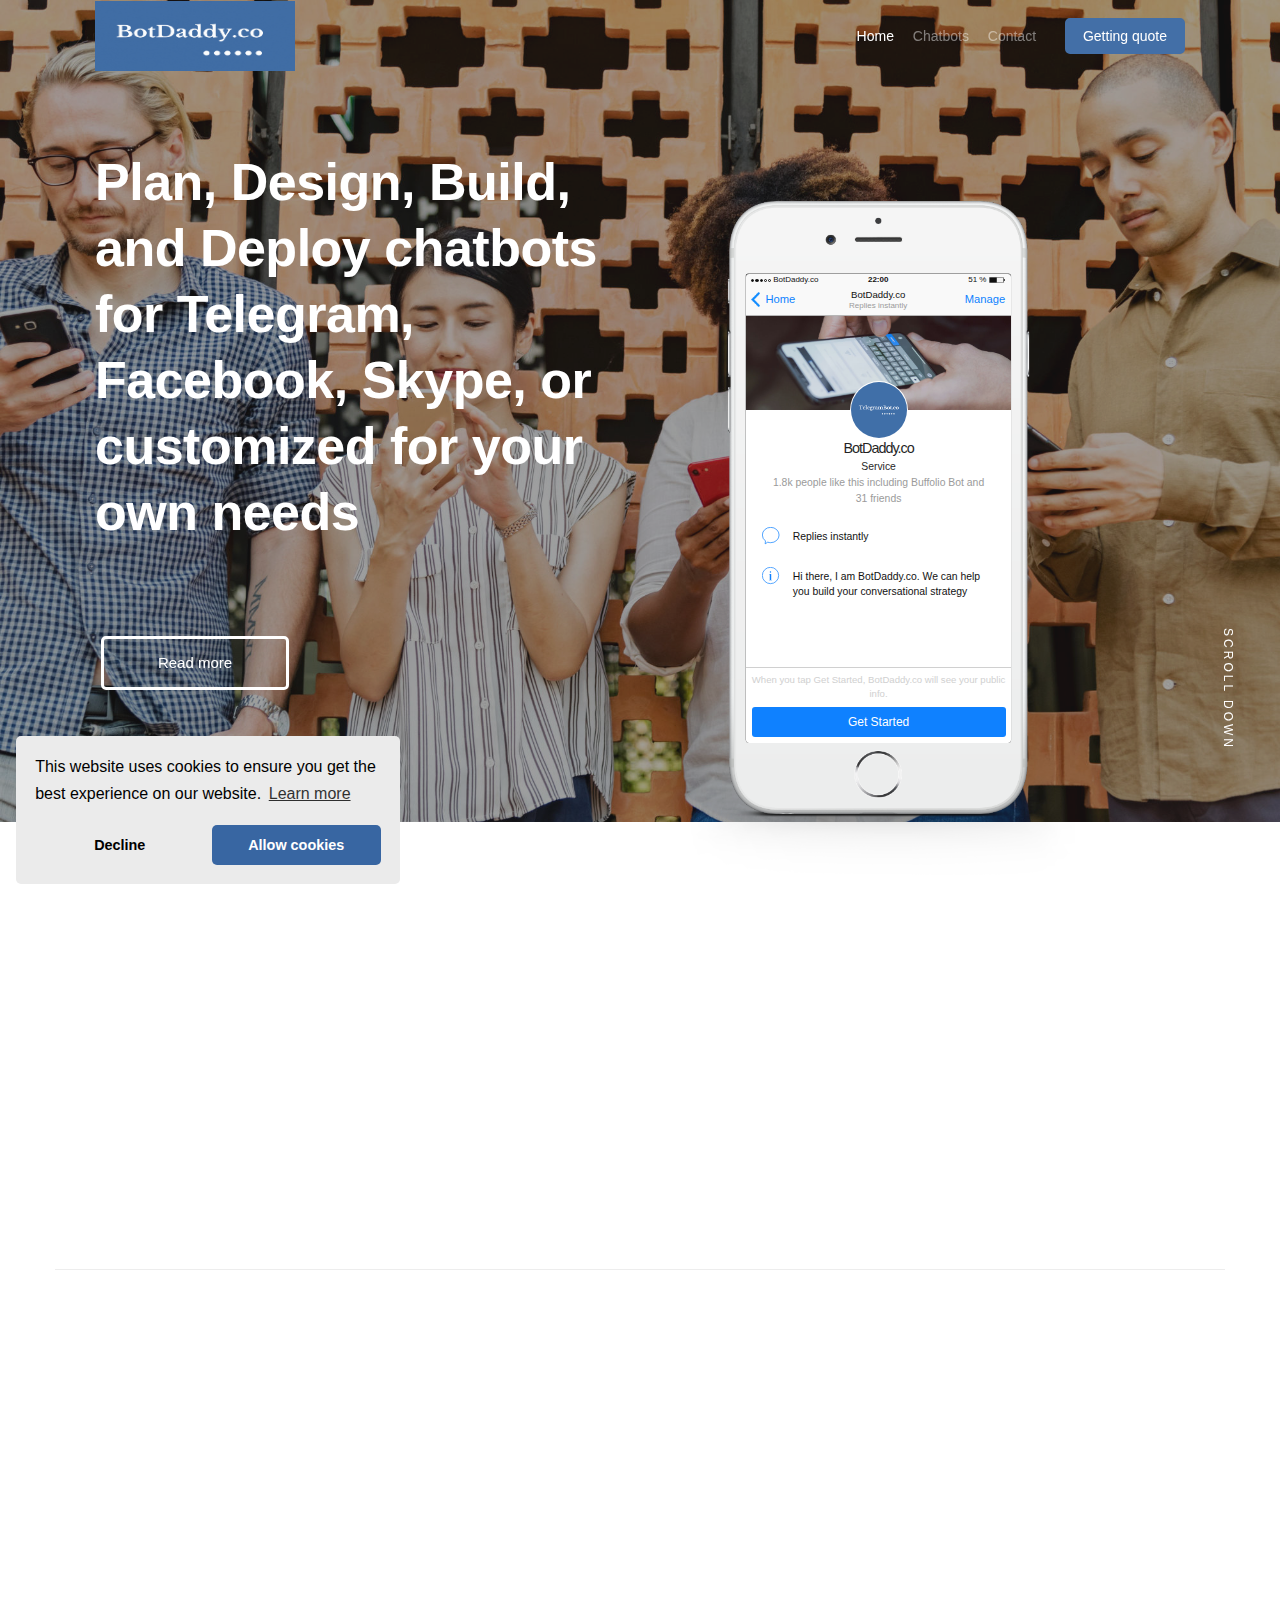
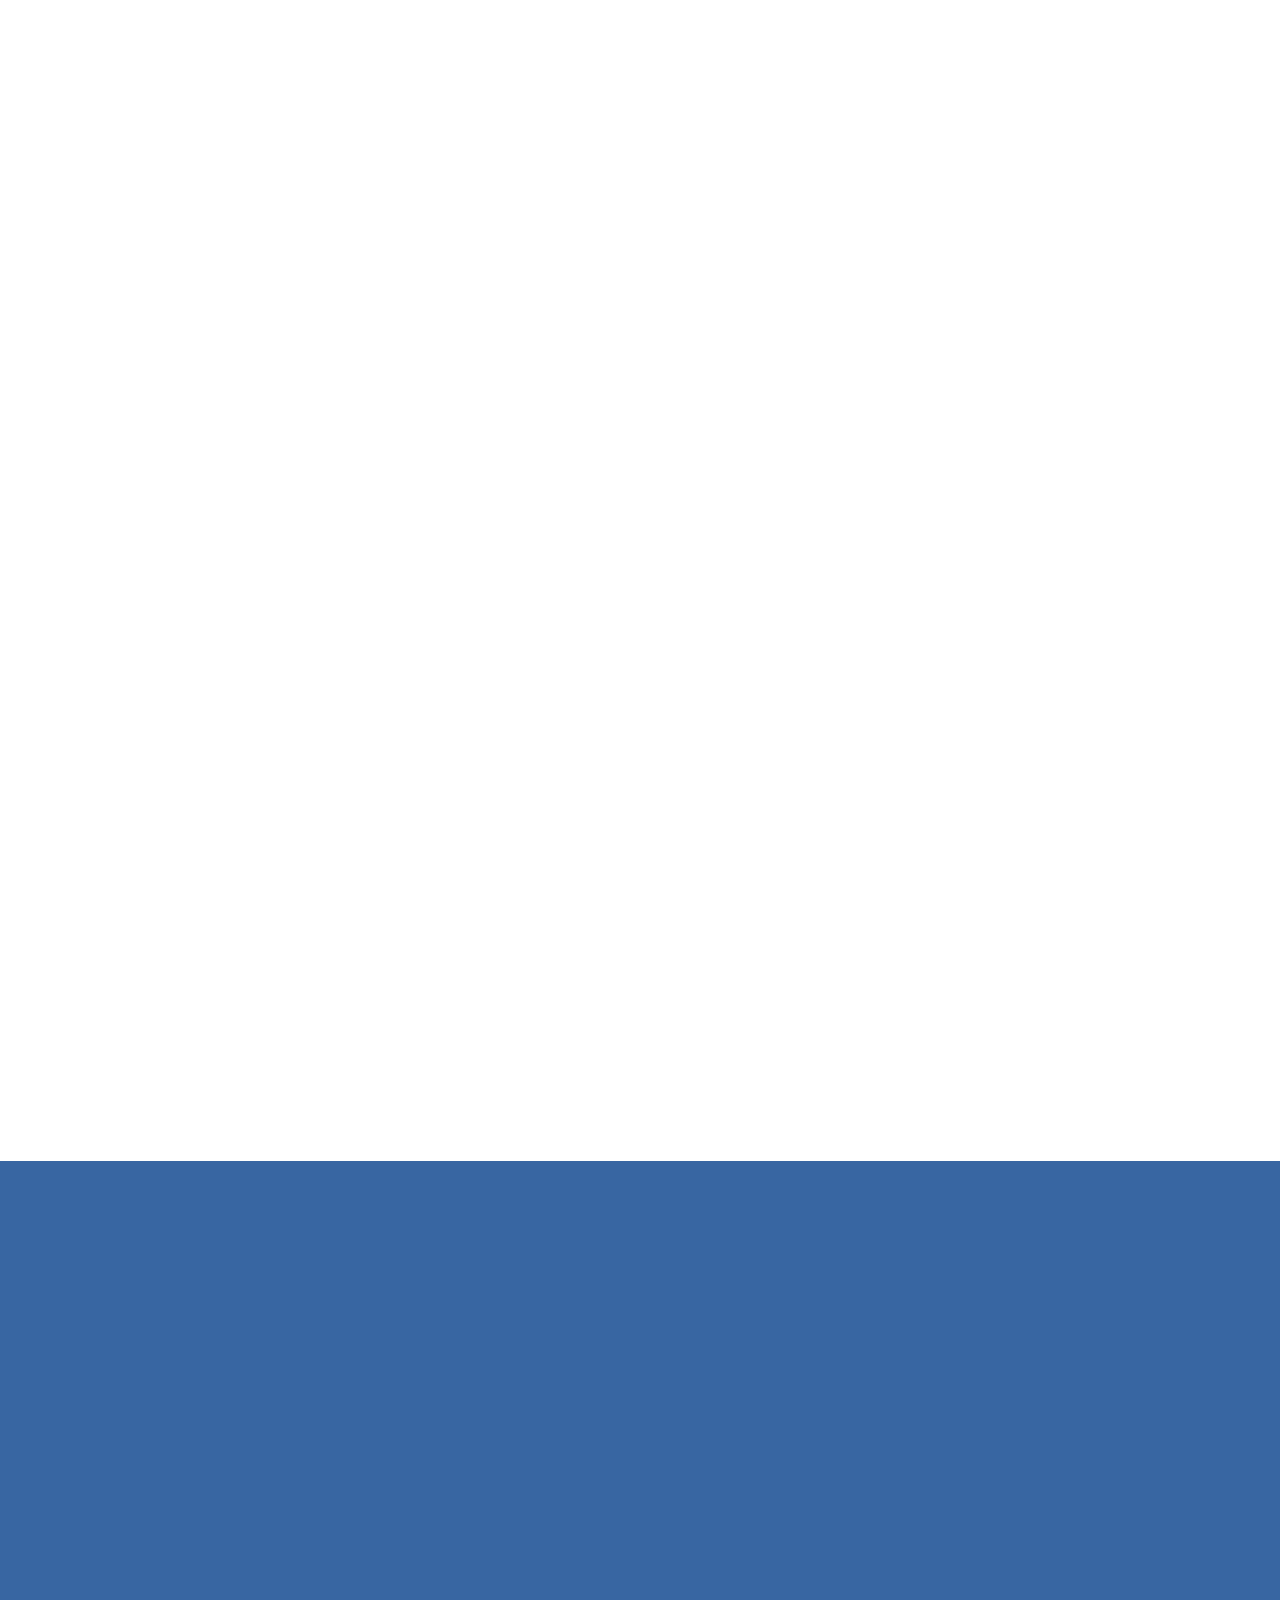
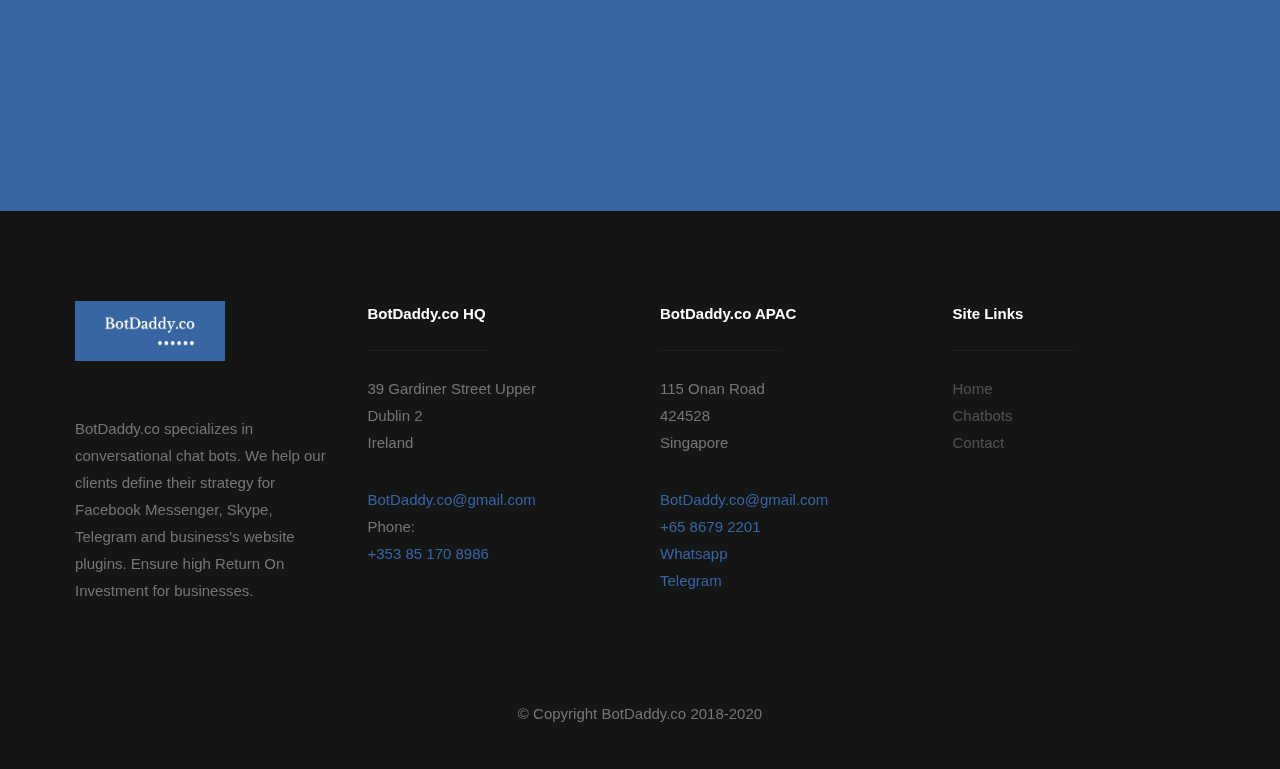
==== commit 57700890: "Update phone number" ====
--- a/index.html
+++ b/index.html
@@ -615,7 +615,7 @@
                 <p>
                     <a href="mailto:BotDaddy.co@gmail.com">BotDaddy.co@gmail.com</a><br>
                     Phone:<br>
-                    <a href="tel:+353851708986">+353 085 170 8986</a><br>
+                    <a href="tel:+353851708986">+353 85 170 8986</a><br>
                 </p>
 
             </div> <!-- end footer-contact -->
@@ -632,6 +632,7 @@
 
                 <p>
                     <a href="mailto:BotDaddy.co@gmail.com">BotDaddy.co@gmail.com</a> <br>
+		    <a href="tel:+6586792201">+65 8679 2201</a><br>
                     <a href="https://wa.me/006586792201">Whatsapp</a> <br>
                     <a href="https://t.me/thienguyen">Telegram</a> <br>
 
